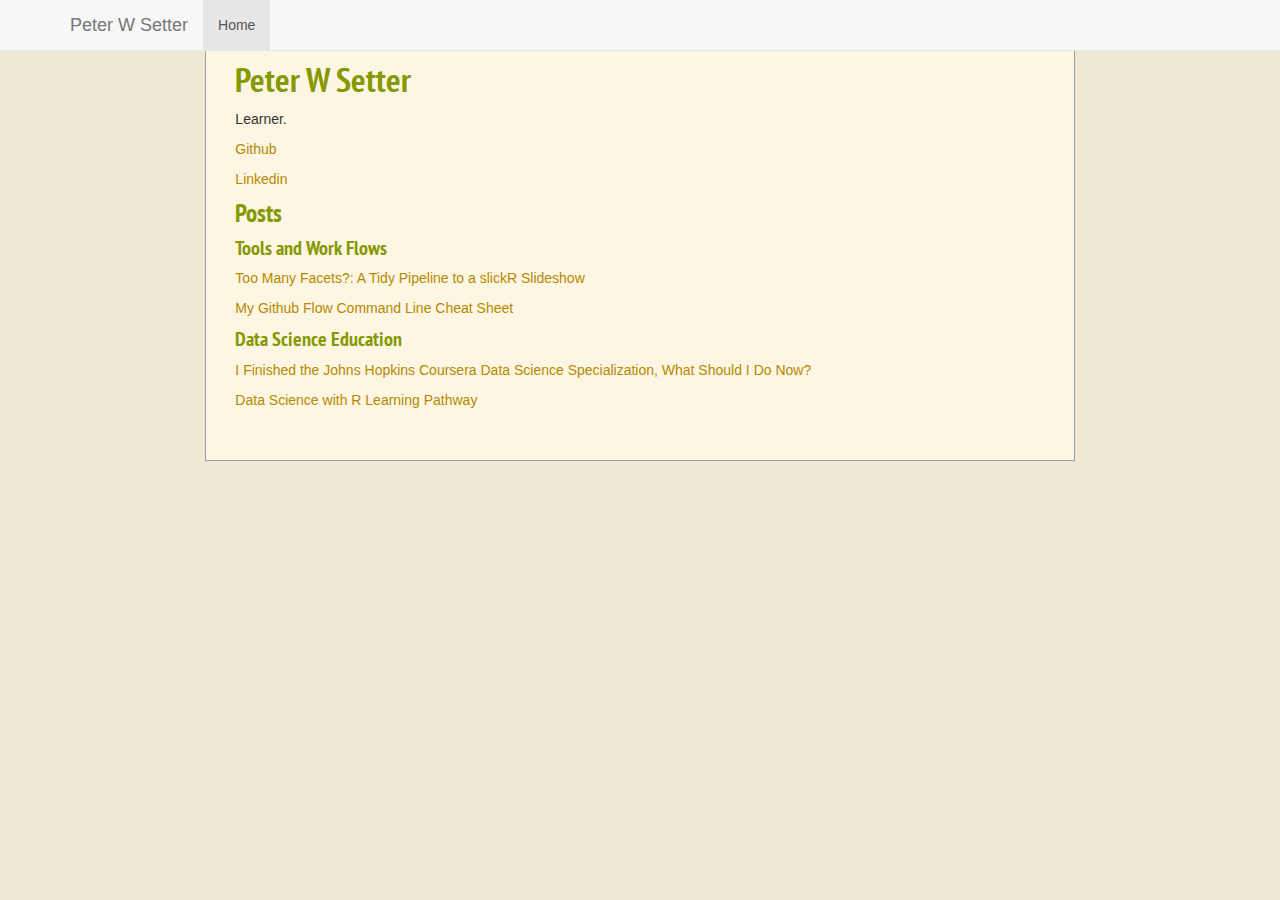
==== index.html @ f07fc243 "render site" ====
<!DOCTYPE html>

<html xmlns="http://www.w3.org/1999/xhtml">

<head>

<meta charset="utf-8" />
<meta http-equiv="Content-Type" content="text/html; charset=utf-8" />
<meta name="generator" content="pandoc" />




<title></title>

<script src="site_libs/jquery-1.11.3/jquery.min.js"></script>
<meta name="viewport" content="width=device-width, initial-scale=1" />
<link href="site_libs/bootstrap-3.3.5/css/bootstrap.min.css" rel="stylesheet" />
<script src="site_libs/bootstrap-3.3.5/js/bootstrap.min.js"></script>
<script src="site_libs/bootstrap-3.3.5/shim/html5shiv.min.js"></script>
<script src="site_libs/bootstrap-3.3.5/shim/respond.min.js"></script>
<script src="site_libs/navigation-1.1/tabsets.js"></script>
<link href="site_libs/highlightjs-9.12.0/default.css" rel="stylesheet" />
<script src="site_libs/highlightjs-9.12.0/highlight.js"></script>

<style type="text/css">code{white-space: pre;}</style>
<style type="text/css">
  pre:not([class]) {
    background-color: white;
  }
</style>
<script type="text/javascript">
if (window.hljs) {
  hljs.configure({languages: []});
  hljs.initHighlightingOnLoad();
  if (document.readyState && document.readyState === "complete") {
    window.setTimeout(function() { hljs.initHighlighting(); }, 0);
  }
}
</script>



<style type="text/css">
h1 {
  font-size: 34px;
}
h1.title {
  font-size: 38px;
}
h2 {
  font-size: 30px;
}
h3 {
  font-size: 24px;
}
h4 {
  font-size: 18px;
}
h5 {
  font-size: 16px;
}
h6 {
  font-size: 12px;
}
.table th:not([align]) {
  text-align: left;
}
</style>

<link rel="stylesheet" href="solarized-light.css" type="text/css" />

</head>

<body>

<style type = "text/css">
.main-container {
  max-width: 940px;
  margin-left: auto;
  margin-right: auto;
}
code {
  color: inherit;
  background-color: rgba(0, 0, 0, 0.04);
}
img {
  max-width:100%;
  height: auto;
}
.tabbed-pane {
  padding-top: 12px;
}
.html-widget {
  margin-bottom: 20px;
}
button.code-folding-btn:focus {
  outline: none;
}
</style>


<style type="text/css">
/* padding for bootstrap navbar */
body {
  padding-top: 51px;
  padding-bottom: 40px;
}
/* offset scroll position for anchor links (for fixed navbar)  */
.section h1 {
  padding-top: 56px;
  margin-top: -56px;
}

.section h2 {
  padding-top: 56px;
  margin-top: -56px;
}
.section h3 {
  padding-top: 56px;
  margin-top: -56px;
}
.section h4 {
  padding-top: 56px;
  margin-top: -56px;
}
.section h5 {
  padding-top: 56px;
  margin-top: -56px;
}
.section h6 {
  padding-top: 56px;
  margin-top: -56px;
}
</style>

<script>
// manage active state of menu based on current page
$(document).ready(function () {
  // active menu anchor
  href = window.location.pathname
  href = href.substr(href.lastIndexOf('/') + 1)
  if (href === "")
    href = "index.html";
  var menuAnchor = $('a[href="' + href + '"]');

  // mark it active
  menuAnchor.parent().addClass('active');

  // if it's got a parent navbar menu mark it active as well
  menuAnchor.closest('li.dropdown').addClass('active');
});
</script>


<div class="container-fluid main-container">

<!-- tabsets -->
<script>
$(document).ready(function () {
  window.buildTabsets("TOC");
});
</script>

<!-- code folding -->






<div class="navbar navbar-default  navbar-fixed-top" role="navigation">
  <div class="container">
    <div class="navbar-header">
      <button type="button" class="navbar-toggle collapsed" data-toggle="collapse" data-target="#navbar">
        <span class="icon-bar"></span>
        <span class="icon-bar"></span>
        <span class="icon-bar"></span>
      </button>
      <a class="navbar-brand" href="index.html">Peter W Setter</a>
    </div>
    <div id="navbar" class="navbar-collapse collapse">
      <ul class="nav navbar-nav">
        <li>
  <a href="index.html">Home</a>
</li>
      </ul>
      <ul class="nav navbar-nav navbar-right">
        
      </ul>
    </div><!--/.nav-collapse -->
  </div><!--/.container -->
</div><!--/.navbar -->

<div class="fluid-row" id="header">




</div>


<div id="peter-w-setter" class="section level2">
<h2>Peter W Setter</h2>
<p>Learner.</p>
<p><a href="http://www.github.com/peterwsetter">Github</a></p>
<p><a href="https://www.linkedin.com/in/peterwsetter">Linkedin</a></p>
<div id="posts" class="section level3">
<h3>Posts</h3>
<div id="tools-and-work-flows" class="section level4">
<h4>Tools and Work Flows</h4>
<p><a href="facetslideshow.html">Too Many Facets?: A Tidy Pipeline to a slickR Slideshow</a></p>
<p><a href="githubflowcheatsheet.html">My Github Flow Command Line Cheat Sheet</a></p>
</div>
<div id="data-science-education" class="section level4">
<h4>Data Science Education</h4>
<p><a href="004-after-dss.html">I Finished the Johns Hopkins Coursera Data Science Specialization, What Should I Do Now?</a></p>
<p><a href="005-learning-pathway.html">Data Science with R Learning Pathway</a></p>
</div>
</div>
</div>




</div>

<script>

// add bootstrap table styles to pandoc tables
function bootstrapStylePandocTables() {
  $('tr.header').parent('thead').parent('table').addClass('table table-condensed');
}
$(document).ready(function () {
  bootstrapStylePandocTables();
});


</script>

<!-- dynamically load mathjax for compatibility with self-contained -->
<script>
  (function () {
    var script = document.createElement("script");
    script.type = "text/javascript";
    script.src  = "https://mathjax.rstudio.com/latest/MathJax.js?config=TeX-AMS-MML_HTMLorMML";
    document.getElementsByTagName("head")[0].appendChild(script);
  })();
</script>

</body>
</html>
---- site_libs/highlightjs-9.12.0/default.css ----
.hljs-literal {
  color: #990073;
}

.hljs-number {
  color: #099;
}

.hljs-comment {
  color: #998;
  font-style: italic;
}

.hljs-keyword {
  color: #900;
  font-weight: bold;
}

.hljs-string {
  color: #d14;
}
---- solarized-light.css ----
@import url(http://fonts.googleapis.com/css?family=Inconsolata);
@import url(http://fonts.googleapis.com/css?family=PT+Sans);
@import url(http://fonts.googleapis.com/css?family=PT+Sans+Narrow:400,700);
article,
aside,
details,
figcaption,
figure,
footer,
header,
hgroup,
nav,
section,
summary {
  display: block;
}
audio,
canvas,
video {
  display: inline-block;
}
audio:not([controls]) {
  display: none;
  height: 0;
}
[hidden] {
  display: none;
}
html {
  font-family: sans-serif;
  -webkit-text-size-adjust: 100%;
  -ms-text-size-adjust: 100%;
}
body {
  margin: 0;
}
a:focus {
  outline: thin dotted;
}
a:active,
a:hover {
  outline: 0;
}
h1 {
  font-size: 2em;
}
abbr[title] {
  border-bottom: 1px dotted;
}
b,
strong {
  font-weight: bold;
}
dfn {
  font-style: italic;
}
mark {
  background: #ff0;
  color: #000;
}
code,
kbd,
pre,
samp {
  font-family: monospace, serif;
  font-size: 1em;
}
pre {
  white-space: pre-wrap;
  word-wrap: break-word;
}
q {
  quotes: "\201C" "\201D" "\2018" "\2019";
}
small {
  font-size: 80%;
}
sub,
sup {
  font-size: 75%;
  line-height: 0;
  position: relative;
  vertical-align: baseline;
}
sup {
  top: -0.5em;
}
sub {
  bottom: -0.25em;
}
img {
  border: 0;
}
svg:not(:root) {
  overflow: hidden;
}
figure {
  margin: 0;
}
fieldset {
  border: 1px solid #c0c0c0;
  margin: 0 2px;
  padding: 0.35em 0.625em 0.75em;
}
legend {
  border: 0;
  padding: 0;
}
button,
input,
select,
textarea {
  font-family: inherit;
  font-size: 100%;
  margin: 0;
}
button,
input {
  line-height: normal;
}
button,
html input[type="button"],
input[type="reset"],
input[type="submit"] {
  -webkit-appearance: button;
  cursor: pointer;
}
button[disabled],
input[disabled] {
  cursor: default;
}
input[type="checkbox"],
input[type="radio"] {
  box-sizing: border-box;
  padding: 0;
}
input[type="search"] {
  -webkit-appearance: textfield;
  -moz-box-sizing: content-box;
  -webkit-box-sizing: content-box;
  box-sizing: content-box;
}
input[type="search"]::-webkit-search-cancel-button,
input[type="search"]::-webkit-search-decoration {
  -webkit-appearance: none;
}
button::-moz-focus-inner,
input::-moz-focus-inner {
  border: 0;
  padding: 0;
}
textarea {
  overflow: auto;
  vertical-align: top;
}
table {
  border-collapse: collapse;
  border-spacing: 0;
}
html {
  font-family: 'PT Sans', sans-serif;
}
pre,
code {
  font-family: 'Inconsolata', sans-serif;
}
h1,
h2,
h3,
h4,
h5,
h6 {
  font-family: 'PT Sans Narrow', sans-serif;
  font-weight: 700;
}
html {
  background-color: #eee8d5;
  color: #657b83;
  margin: 1em;
}
body {
  background-color: #fdf6e3;
  margin: 0 auto;
  max-width: 23cm;
  border: 1pt solid #93a1a1;
  padding: 1em;
}
code {
  background-color: #eee8d5;
  padding: 2px;
}
a {
  color: #b58900;
}
a:visited {
  color: #cb4b16;
}
a:hover {
  color: #cb4b16;
}
h1 {
  color: #d33682;
}
h2,
h3,
h4,
h5,
h6 {
  color: #859900;
}
pre {
  background-color: #fdf6e3;
  color: #657b83;
  border: 1pt solid #93a1a1;
  padding: 1em;
  box-shadow: 5pt 5pt 8pt #eee8d5;
}
pre code {
  background-color: #fdf6e3;
}
h1 {
  font-size: 2.8em;
}
h2 {
  font-size: 2.4em;
}
h3 {
  font-size: 1.8em;
}
h4 {
  font-size: 1.4em;
}
h5 {
  font-size: 1.3em;
}
h6 {
  font-size: 1.15em;
}
.tag {
  background-color: #eee8d5;
  color: #d33682;
  padding: 0 0.2em;
}
.todo,
.next,
.done {
  color: #fdf6e3;
  background-color: #dc322f;
  padding: 0 0.2em;
}
.tag {
  -webkit-border-radius: 0.35em;
  -moz-border-radius: 0.35em;
  border-radius: 0.35em;
}
.TODO {
  -webkit-border-radius: 0.2em;
  -moz-border-radius: 0.2em;
  border-radius: 0.2em;
  background-color: #2aa198;
}
.NEXT {
  -webkit-border-radius: 0.2em;
  -moz-border-radius: 0.2em;
  border-radius: 0.2em;
  background-color: #268bd2;
}
.ACTIVE {
  -webkit-border-radius: 0.2em;
  -moz-border-radius: 0.2em;
  border-radius: 0.2em;
  background-color: #268bd2;
}
.DONE {
  -webkit-border-radius: 0.2em;
  -moz-border-radius: 0.2em;
  border-radius: 0.2em;
  background-color: #859900;
}
.WAITING {
  -webkit-border-radius: 0.2em;
  -moz-border-radius: 0.2em;
  border-radius: 0.2em;
  background-color: #cb4b16;
}
.HOLD {
  -webkit-border-radius: 0.2em;
  -moz-border-radius: 0.2em;
  border-radius: 0.2em;
  background-color: #d33682;
}
.NOTE {
  -webkit-border-radius: 0.2em;
  -moz-border-radius: 0.2em;
  border-radius: 0.2em;
  background-color: #d33682;
}
.CANCELLED {
  -webkit-border-radius: 0.2em;
  -moz-border-radius: 0.2em;
  border-radius: 0.2em;
  background-color: #859900;
}
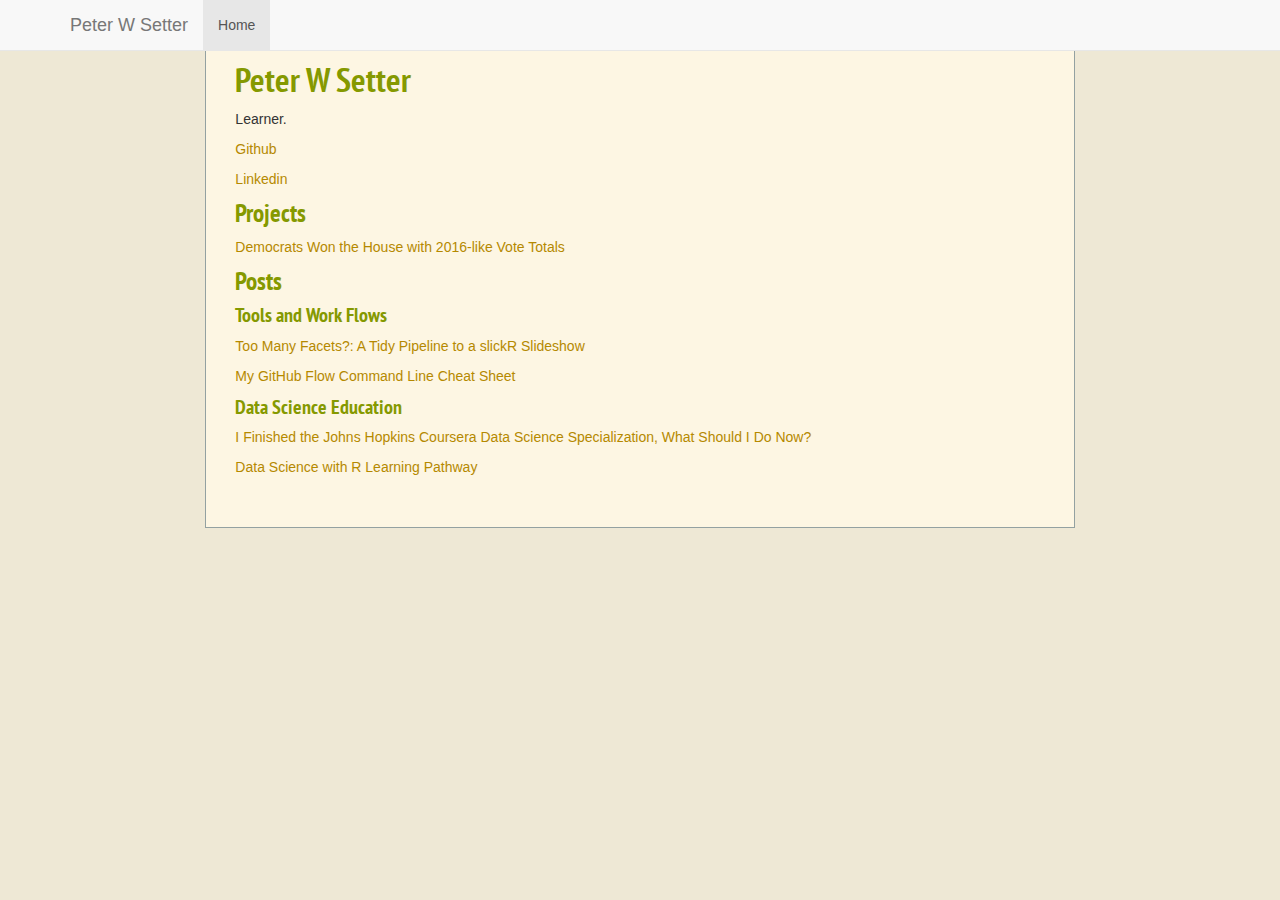
==== commit 38260adb: "updated index with votechange link" ====
--- a/index.html
+++ b/index.html
@@ -205,12 +205,16 @@
 <p>Learner.</p>
 <p><a href="http://www.github.com/peterwsetter">Github</a></p>
 <p><a href="https://www.linkedin.com/in/peterwsetter">Linkedin</a></p>
+<div id="projects" class="section level3">
+<h3>Projects</h3>
+<p><a href="https://peterwsetter.github.io/votechange/democrats-won-house-2018-by-matching-2016.html">Democrats Won the House with 2016-like Vote Totals</a></p>
+</div>
 <div id="posts" class="section level3">
 <h3>Posts</h3>
 <div id="tools-and-work-flows" class="section level4">
 <h4>Tools and Work Flows</h4>
 <p><a href="facetslideshow.html">Too Many Facets?: A Tidy Pipeline to a slickR Slideshow</a></p>
-<p><a href="githubflowcheatsheet.html">My Github Flow Command Line Cheat Sheet</a></p>
+<p><a href="githubflowcheatsheet.html">My GitHub Flow Command Line Cheat Sheet</a></p>
 </div>
 <div id="data-science-education" class="section level4">
 <h4>Data Science Education</h4>
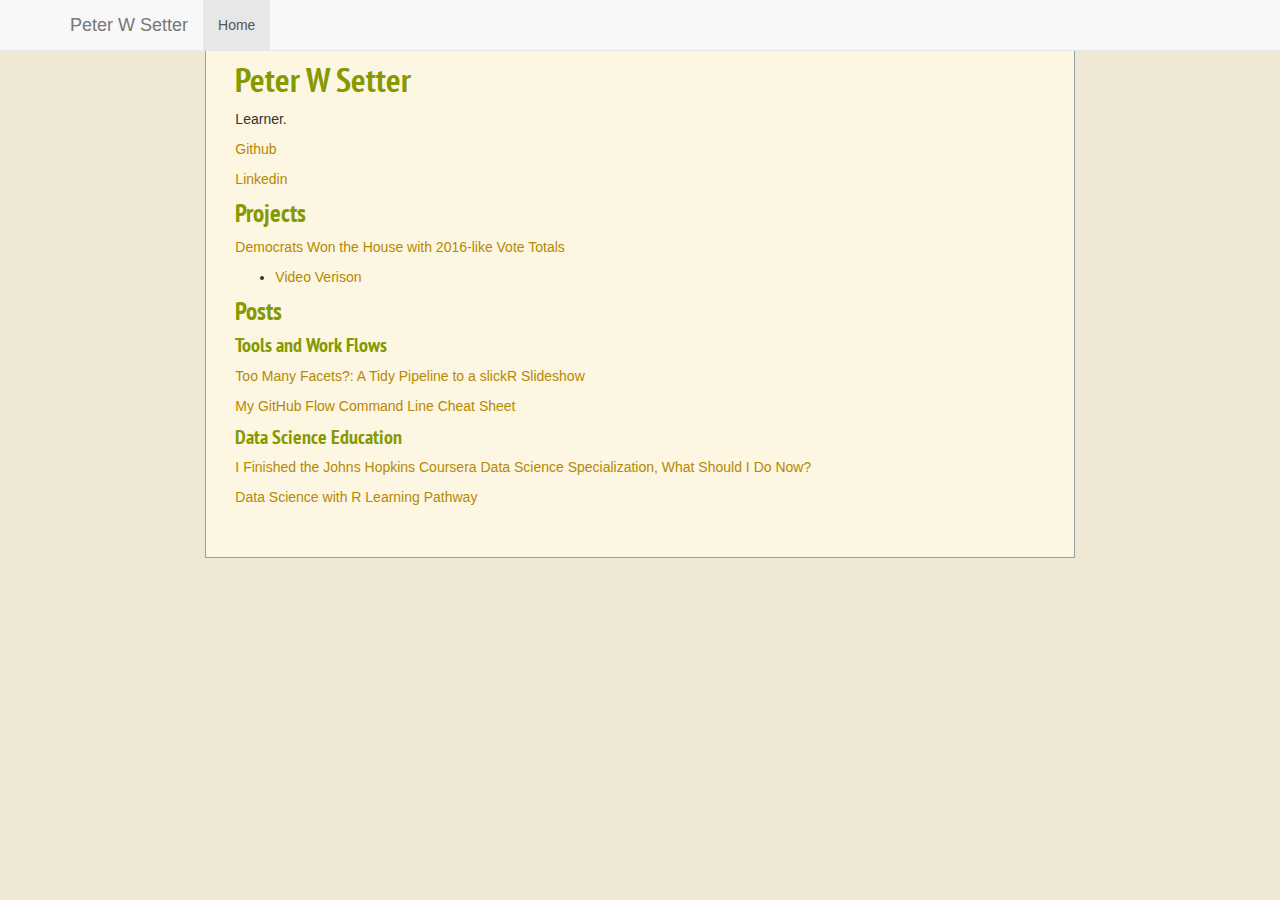
==== commit a28854c0: "added link to video of house analysis" ====
--- a/index.html
+++ b/index.html
@@ -208,6 +208,9 @@
 <div id="projects" class="section level3">
 <h3>Projects</h3>
 <p><a href="https://peterwsetter.github.io/votechange/democrats-won-house-2018-by-matching-2016.html">Democrats Won the House with 2016-like Vote Totals</a></p>
+<ul>
+<li><a href="https://youtu.be/qz7QGIoU9Lw">Video Verison</a></li>
+</ul>
 </div>
 <div id="posts" class="section level3">
 <h3>Posts</h3>
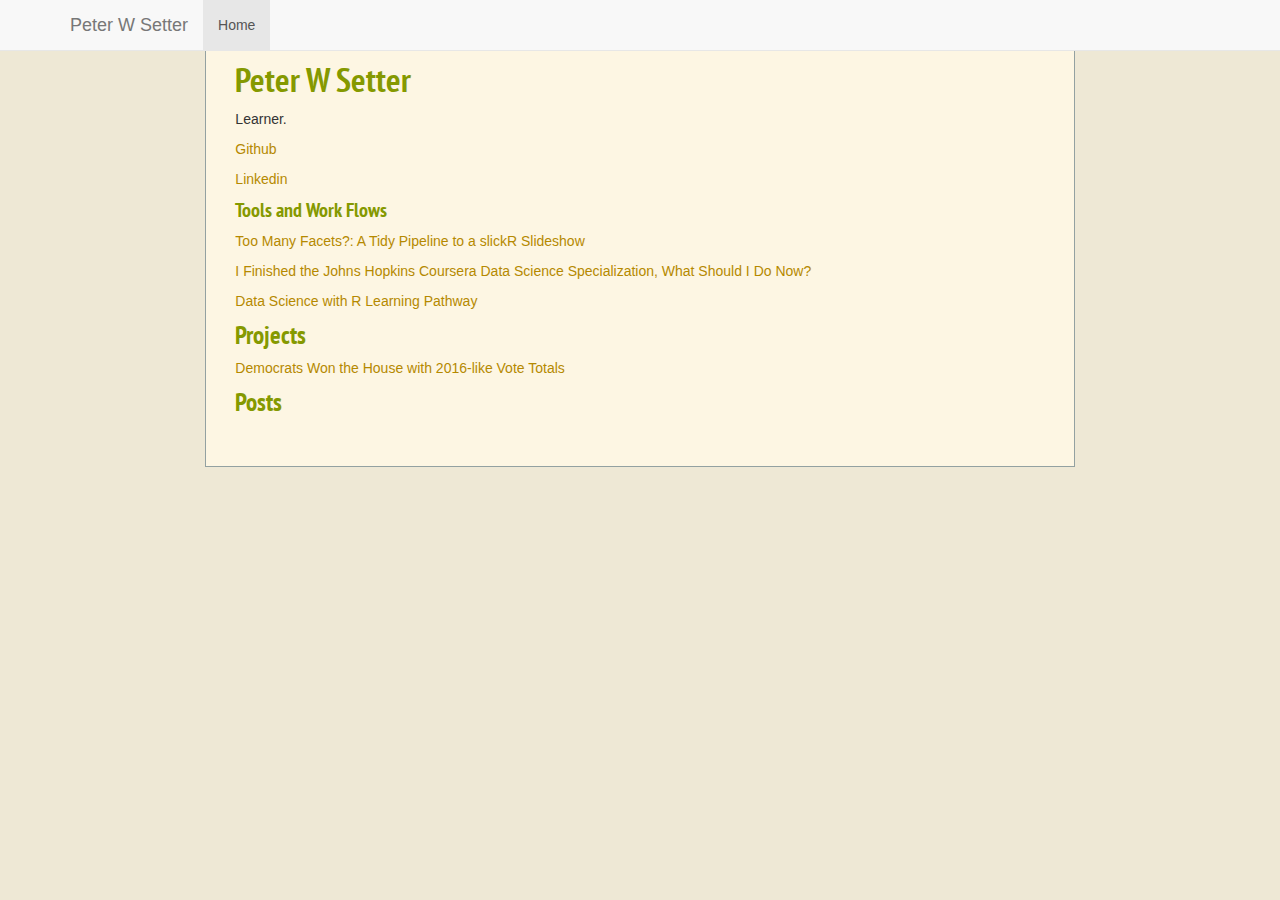
==== commit 6adbd4e6: "replace index" ====
--- a/index.html
+++ b/index.html
@@ -1,12 +1,12 @@
 <!DOCTYPE html>
 
-<html xmlns="http://www.w3.org/1999/xhtml">
+<html>
 
 <head>
 
 <meta charset="utf-8" />
-<meta http-equiv="Content-Type" content="text/html; charset=utf-8" />
 <meta name="generator" content="pandoc" />
+<meta http-equiv="X-UA-Compatible" content="IE=EDGE" />
 
 
 
@@ -70,9 +70,7 @@
 
 <link rel="stylesheet" href="solarized-light.css" type="text/css" />
 
-</head>
-
-<body>
+
 
 <style type = "text/css">
 .main-container {
@@ -86,7 +84,6 @@
 }
 img {
   max-width:100%;
-  height: auto;
 }
 .tabbed-pane {
   padding-top: 12px;
@@ -96,6 +93,9 @@
 }
 button.code-folding-btn:focus {
   outline: none;
+}
+summary {
+  display: list-item;
 }
 </style>
 
@@ -111,7 +111,6 @@
   padding-top: 56px;
   margin-top: -56px;
 }
-
 .section h2 {
   padding-top: 56px;
   margin-top: -56px;
@@ -131,6 +130,43 @@
 .section h6 {
   padding-top: 56px;
   margin-top: -56px;
+}
+.dropdown-submenu {
+  position: relative;
+}
+.dropdown-submenu>.dropdown-menu {
+  top: 0;
+  left: 100%;
+  margin-top: -6px;
+  margin-left: -1px;
+  border-radius: 0 6px 6px 6px;
+}
+.dropdown-submenu:hover>.dropdown-menu {
+  display: block;
+}
+.dropdown-submenu>a:after {
+  display: block;
+  content: " ";
+  float: right;
+  width: 0;
+  height: 0;
+  border-color: transparent;
+  border-style: solid;
+  border-width: 5px 0 5px 5px;
+  border-left-color: #cccccc;
+  margin-top: 5px;
+  margin-right: -10px;
+}
+.dropdown-submenu:hover>a:after {
+  border-left-color: #ffffff;
+}
+.dropdown-submenu.pull-left {
+  float: none;
+}
+.dropdown-submenu.pull-left>.dropdown-menu {
+  left: -100%;
+  margin-left: 10px;
+  border-radius: 6px 0 6px 6px;
 }
 </style>
 
@@ -152,19 +188,74 @@
 });
 </script>
 
+<!-- tabsets -->
+
+<style type="text/css">
+.tabset-dropdown > .nav-tabs {
+  display: inline-table;
+  max-height: 500px;
+  min-height: 44px;
+  overflow-y: auto;
+  background: white;
+  border: 1px solid #ddd;
+  border-radius: 4px;
+}
+
+.tabset-dropdown > .nav-tabs > li.active:before {
+  content: "";
+  font-family: 'Glyphicons Halflings';
+  display: inline-block;
+  padding: 10px;
+  border-right: 1px solid #ddd;
+}
+
+.tabset-dropdown > .nav-tabs.nav-tabs-open > li.active:before {
+  content: "&#xe258;";
+  border: none;
+}
+
+.tabset-dropdown > .nav-tabs.nav-tabs-open:before {
+  content: "";
+  font-family: 'Glyphicons Halflings';
+  display: inline-block;
+  padding: 10px;
+  border-right: 1px solid #ddd;
+}
+
+.tabset-dropdown > .nav-tabs > li.active {
+  display: block;
+}
+
+.tabset-dropdown > .nav-tabs > li > a,
+.tabset-dropdown > .nav-tabs > li > a:focus,
+.tabset-dropdown > .nav-tabs > li > a:hover {
+  border: none;
+  display: inline-block;
+  border-radius: 4px;
+  background-color: transparent;
+}
+
+.tabset-dropdown > .nav-tabs.nav-tabs-open > li {
+  display: block;
+  float: none;
+}
+
+.tabset-dropdown > .nav-tabs > li {
+  display: none;
+}
+</style>
+
+<!-- code folding -->
+
+
+
+
+</head>
+
+<body>
+
 
 <div class="container-fluid main-container">
-
-<!-- tabsets -->
-<script>
-$(document).ready(function () {
-  window.buildTabsets("TOC");
-});
-</script>
-
-<!-- code folding -->
-
-
 
 
 
@@ -205,25 +296,18 @@
 <p>Learner.</p>
 <p><a href="http://www.github.com/peterwsetter">Github</a></p>
 <p><a href="https://www.linkedin.com/in/peterwsetter">Linkedin</a></p>
+<div id="tools-and-work-flows" class="section level4">
+<h4>Tools and Work Flows</h4>
+<p><a href="facetslideshow.html">Too Many Facets?: A Tidy Pipeline to a slickR Slideshow</a></p>
+<p><a href="004-after-dss.html">I Finished the Johns Hopkins Coursera Data Science Specialization, What Should I Do Now?</a></p>
+<p><a href="005-learning-pathway.html">Data Science with R Learning Pathway</a></p>
+</div>
 <div id="projects" class="section level3">
 <h3>Projects</h3>
 <p><a href="https://peterwsetter.github.io/votechange/democrats-won-house-2018-by-matching-2016.html">Democrats Won the House with 2016-like Vote Totals</a></p>
-<ul>
-<li><a href="https://youtu.be/qz7QGIoU9Lw">Video Verison</a></li>
-</ul>
 </div>
 <div id="posts" class="section level3">
 <h3>Posts</h3>
-<div id="tools-and-work-flows" class="section level4">
-<h4>Tools and Work Flows</h4>
-<p><a href="facetslideshow.html">Too Many Facets?: A Tidy Pipeline to a slickR Slideshow</a></p>
-<p><a href="githubflowcheatsheet.html">My GitHub Flow Command Line Cheat Sheet</a></p>
-</div>
-<div id="data-science-education" class="section level4">
-<h4>Data Science Education</h4>
-<p><a href="004-after-dss.html">I Finished the Johns Hopkins Coursera Data Science Specialization, What Should I Do Now?</a></p>
-<p><a href="005-learning-pathway.html">Data Science with R Learning Pathway</a></p>
-</div>
 </div>
 </div>
 
@@ -244,6 +328,23 @@
 
 
 </script>
+
+<!-- tabsets -->
+
+<script>
+$(document).ready(function () {
+  window.buildTabsets("TOC");
+});
+
+$(document).ready(function () {
+  $('.tabset-dropdown > .nav-tabs > li').click(function () {
+    $(this).parent().toggleClass('nav-tabs-open')
+  });
+});
+</script>
+
+<!-- code folding -->
+
 
 <!-- dynamically load mathjax for compatibility with self-contained -->
 <script>
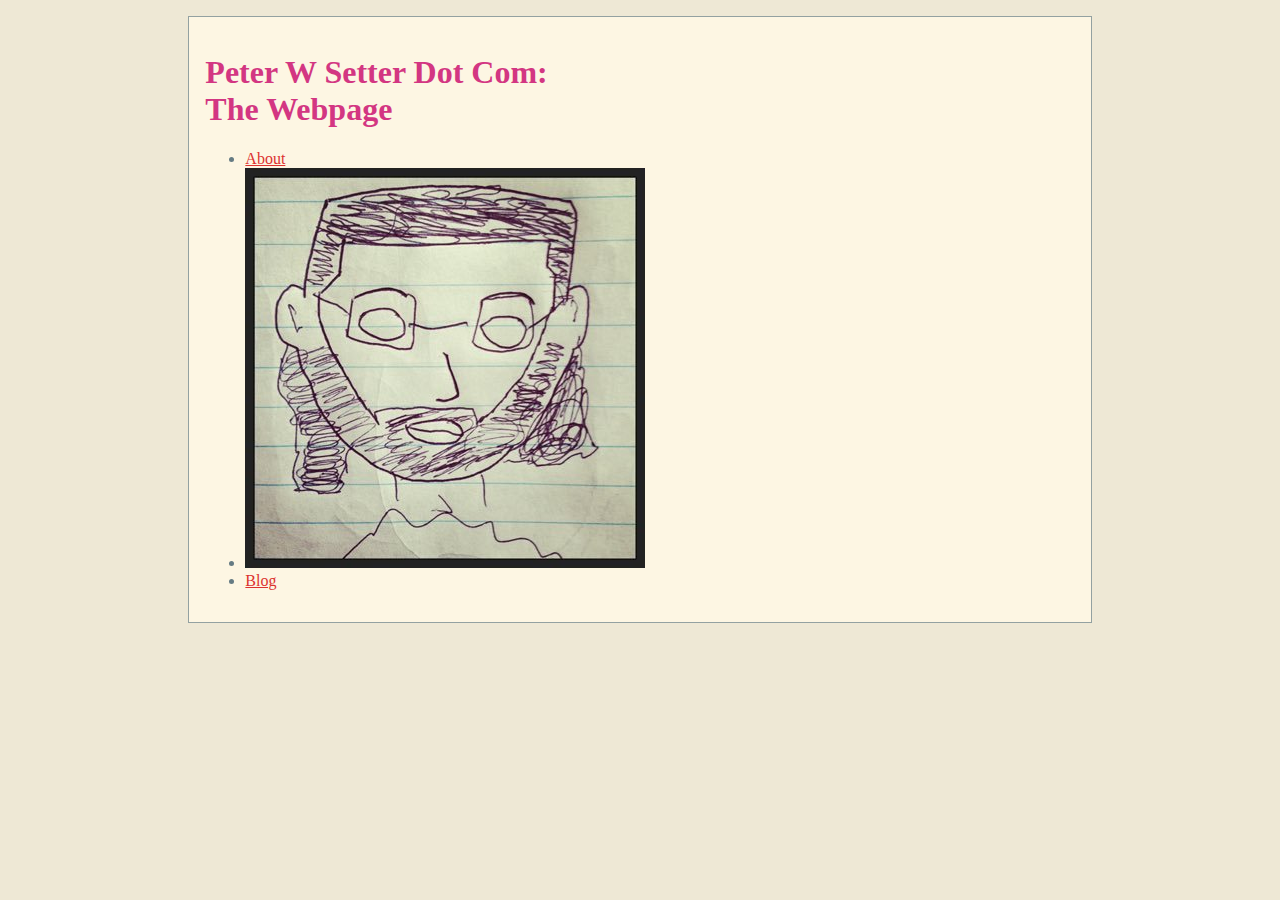
==== commit fedca063: "merge in peterwsetterdotcom" ====
--- a/index.html
+++ b/index.html
@@ -1,360 +1,21 @@
 <!DOCTYPE html>
-
 <html>
-
-<head>
-
-<meta charset="utf-8" />
-<meta name="generator" content="pandoc" />
-<meta http-equiv="X-UA-Compatible" content="IE=EDGE" />
-
-
-
-
-<title></title>
-
-<script src="site_libs/jquery-1.11.3/jquery.min.js"></script>
-<meta name="viewport" content="width=device-width, initial-scale=1" />
-<link href="site_libs/bootstrap-3.3.5/css/bootstrap.min.css" rel="stylesheet" />
-<script src="site_libs/bootstrap-3.3.5/js/bootstrap.min.js"></script>
-<script src="site_libs/bootstrap-3.3.5/shim/html5shiv.min.js"></script>
-<script src="site_libs/bootstrap-3.3.5/shim/respond.min.js"></script>
-<script src="site_libs/navigation-1.1/tabsets.js"></script>
-<link href="site_libs/highlightjs-9.12.0/default.css" rel="stylesheet" />
-<script src="site_libs/highlightjs-9.12.0/highlight.js"></script>
-
-<style type="text/css">code{white-space: pre;}</style>
-<style type="text/css">
-  pre:not([class]) {
-    background-color: white;
-  }
-</style>
-<script type="text/javascript">
-if (window.hljs) {
-  hljs.configure({languages: []});
-  hljs.initHighlightingOnLoad();
-  if (document.readyState && document.readyState === "complete") {
-    window.setTimeout(function() { hljs.initHighlighting(); }, 0);
-  }
-}
-</script>
-
-
-
-<style type="text/css">
-h1 {
-  font-size: 34px;
-}
-h1.title {
-  font-size: 38px;
-}
-h2 {
-  font-size: 30px;
-}
-h3 {
-  font-size: 24px;
-}
-h4 {
-  font-size: 18px;
-}
-h5 {
-  font-size: 16px;
-}
-h6 {
-  font-size: 12px;
-}
-.table th:not([align]) {
-  text-align: left;
-}
-</style>
-
-<link rel="stylesheet" href="solarized-light.css" type="text/css" />
-
-
-
-<style type = "text/css">
-.main-container {
-  max-width: 940px;
-  margin-left: auto;
-  margin-right: auto;
-}
-code {
-  color: inherit;
-  background-color: rgba(0, 0, 0, 0.04);
-}
-img {
-  max-width:100%;
-}
-.tabbed-pane {
-  padding-top: 12px;
-}
-.html-widget {
-  margin-bottom: 20px;
-}
-button.code-folding-btn:focus {
-  outline: none;
-}
-summary {
-  display: list-item;
-}
-</style>
-
-
-<style type="text/css">
-/* padding for bootstrap navbar */
-body {
-  padding-top: 51px;
-  padding-bottom: 40px;
-}
-/* offset scroll position for anchor links (for fixed navbar)  */
-.section h1 {
-  padding-top: 56px;
-  margin-top: -56px;
-}
-.section h2 {
-  padding-top: 56px;
-  margin-top: -56px;
-}
-.section h3 {
-  padding-top: 56px;
-  margin-top: -56px;
-}
-.section h4 {
-  padding-top: 56px;
-  margin-top: -56px;
-}
-.section h5 {
-  padding-top: 56px;
-  margin-top: -56px;
-}
-.section h6 {
-  padding-top: 56px;
-  margin-top: -56px;
-}
-.dropdown-submenu {
-  position: relative;
-}
-.dropdown-submenu>.dropdown-menu {
-  top: 0;
-  left: 100%;
-  margin-top: -6px;
-  margin-left: -1px;
-  border-radius: 0 6px 6px 6px;
-}
-.dropdown-submenu:hover>.dropdown-menu {
-  display: block;
-}
-.dropdown-submenu>a:after {
-  display: block;
-  content: " ";
-  float: right;
-  width: 0;
-  height: 0;
-  border-color: transparent;
-  border-style: solid;
-  border-width: 5px 0 5px 5px;
-  border-left-color: #cccccc;
-  margin-top: 5px;
-  margin-right: -10px;
-}
-.dropdown-submenu:hover>a:after {
-  border-left-color: #ffffff;
-}
-.dropdown-submenu.pull-left {
-  float: none;
-}
-.dropdown-submenu.pull-left>.dropdown-menu {
-  left: -100%;
-  margin-left: 10px;
-  border-radius: 6px 0 6px 6px;
-}
-</style>
-
-<script>
-// manage active state of menu based on current page
-$(document).ready(function () {
-  // active menu anchor
-  href = window.location.pathname
-  href = href.substr(href.lastIndexOf('/') + 1)
-  if (href === "")
-    href = "index.html";
-  var menuAnchor = $('a[href="' + href + '"]');
-
-  // mark it active
-  menuAnchor.parent().addClass('active');
-
-  // if it's got a parent navbar menu mark it active as well
-  menuAnchor.closest('li.dropdown').addClass('active');
-});
-</script>
-
-<!-- tabsets -->
-
-<style type="text/css">
-.tabset-dropdown > .nav-tabs {
-  display: inline-table;
-  max-height: 500px;
-  min-height: 44px;
-  overflow-y: auto;
-  background: white;
-  border: 1px solid #ddd;
-  border-radius: 4px;
-}
-
-.tabset-dropdown > .nav-tabs > li.active:before {
-  content: "";
-  font-family: 'Glyphicons Halflings';
-  display: inline-block;
-  padding: 10px;
-  border-right: 1px solid #ddd;
-}
-
-.tabset-dropdown > .nav-tabs.nav-tabs-open > li.active:before {
-  content: "&#xe258;";
-  border: none;
-}
-
-.tabset-dropdown > .nav-tabs.nav-tabs-open:before {
-  content: "";
-  font-family: 'Glyphicons Halflings';
-  display: inline-block;
-  padding: 10px;
-  border-right: 1px solid #ddd;
-}
-
-.tabset-dropdown > .nav-tabs > li.active {
-  display: block;
-}
-
-.tabset-dropdown > .nav-tabs > li > a,
-.tabset-dropdown > .nav-tabs > li > a:focus,
-.tabset-dropdown > .nav-tabs > li > a:hover {
-  border: none;
-  display: inline-block;
-  border-radius: 4px;
-  background-color: transparent;
-}
-
-.tabset-dropdown > .nav-tabs.nav-tabs-open > li {
-  display: block;
-  float: none;
-}
-
-.tabset-dropdown > .nav-tabs > li {
-  display: none;
-}
-</style>
-
-<!-- code folding -->
-
-
-
-
-</head>
-
-<body>
-
-
-<div class="container-fluid main-container">
-
-
-
-
-<div class="navbar navbar-default  navbar-fixed-top" role="navigation">
-  <div class="container">
-    <div class="navbar-header">
-      <button type="button" class="navbar-toggle collapsed" data-toggle="collapse" data-target="#navbar">
-        <span class="icon-bar"></span>
-        <span class="icon-bar"></span>
-        <span class="icon-bar"></span>
-      </button>
-      <a class="navbar-brand" href="index.html">Peter W Setter</a>
-    </div>
-    <div id="navbar" class="navbar-collapse collapse">
-      <ul class="nav navbar-nav">
-        <li>
-  <a href="index.html">Home</a>
-</li>
+  <head>
+    <meta charset="utf-8">
+    <title>Peter W Setter Dot Com</title>
+    <link rel="stylesheet" href="styles/styles.css">
+    <meta property="og:image" content="img/peterwsetter_profile.jpg">
+    <meta property="og:description" content = "Homepage of Peter W Setter".>
+    <meta property="og:title" content="Peter W Setter Dot Com">
+    <!--<link rel="shortcut icon" href="favicon.ico" type="image/x-con">-->
+    
+  </head>
+  <body class="landing">
+      <h1>Peter W Setter Dot Com:<br>The Webpage</h1>
+      <ul>
+        <li><a href="about.html">About</a></li>
+        <li><img src="img/peterwsetter_profile.jpg" alt="Peter W Setter Logo"></li>
+        <li><a href="blog">Blog</a></li>
       </ul>
-      <ul class="nav navbar-nav navbar-right">
-        
-      </ul>
-    </div><!--/.nav-collapse -->
-  </div><!--/.container -->
-</div><!--/.navbar -->
-
-<div class="fluid-row" id="header">
-
-
-
-
-</div>
-
-
-<div id="peter-w-setter" class="section level2">
-<h2>Peter W Setter</h2>
-<p>Learner.</p>
-<p><a href="http://www.github.com/peterwsetter">Github</a></p>
-<p><a href="https://www.linkedin.com/in/peterwsetter">Linkedin</a></p>
-<div id="tools-and-work-flows" class="section level4">
-<h4>Tools and Work Flows</h4>
-<p><a href="facetslideshow.html">Too Many Facets?: A Tidy Pipeline to a slickR Slideshow</a></p>
-<p><a href="004-after-dss.html">I Finished the Johns Hopkins Coursera Data Science Specialization, What Should I Do Now?</a></p>
-<p><a href="005-learning-pathway.html">Data Science with R Learning Pathway</a></p>
-</div>
-<div id="projects" class="section level3">
-<h3>Projects</h3>
-<p><a href="https://peterwsetter.github.io/votechange/democrats-won-house-2018-by-matching-2016.html">Democrats Won the House with 2016-like Vote Totals</a></p>
-</div>
-<div id="posts" class="section level3">
-<h3>Posts</h3>
-</div>
-</div>
-
-
-
-
-</div>
-
-<script>
-
-// add bootstrap table styles to pandoc tables
-function bootstrapStylePandocTables() {
-  $('tr.header').parent('thead').parent('table').addClass('table table-condensed');
-}
-$(document).ready(function () {
-  bootstrapStylePandocTables();
-});
-
-
-</script>
-
-<!-- tabsets -->
-
-<script>
-$(document).ready(function () {
-  window.buildTabsets("TOC");
-});
-
-$(document).ready(function () {
-  $('.tabset-dropdown > .nav-tabs > li').click(function () {
-    $(this).parent().toggleClass('nav-tabs-open')
-  });
-});
-</script>
-
-<!-- code folding -->
-
-
-<!-- dynamically load mathjax for compatibility with self-contained -->
-<script>
-  (function () {
-    var script = document.createElement("script");
-    script.type = "text/javascript";
-    script.src  = "https://mathjax.rstudio.com/latest/MathJax.js?config=TeX-AMS-MML_HTMLorMML";
-    document.getElementsByTagName("head")[0].appendChild(script);
-  })();
-</script>
-
-</body>
-</html>
+  </body> 
+</html>--- a/styles/styles.css
+++ b/styles/styles.css
@@ -0,0 +1,66 @@
+:root {
+  --base3-bg: #fdf6e3;
+  --base00-primary: #657b83;
+  --base1-secondary: #93a1a1;
+  --base2-bg-hl: #eee8d5;
+  --base01-emphasized: #586e75;
+  --orange: #cb4b16;
+  --red: #dc322f;
+  --magenta: #d33682;
+  --violet: #6c71c4;
+  --blue: #268bd2;
+  --cyan: #2aa198;
+  --green: #859900;
+  --neutral-white: ;
+}
+
+html {
+  background-color: var(--base2-bg-hl);
+  color: var(--base00-primary);
+  margin: 1em;
+}
+body {
+  background-color: var(--base3-bg);
+  margin: 0 auto;
+  max-width: 23cm;
+  border: 1pt solid var(--base1-secondary);
+  padding: 1em;
+}
+code {
+  background-color: var(--base2-bg-hl);
+  padding: 2px;
+}
+a {
+  color: var(--red);
+}
+a:visited {
+  color: var(--magenta);
+}
+a:hover,
+a:focus {
+  color: var(--cyan);
+}
+h1 {
+  color: var(--magenta);
+}
+h2,
+h3,
+h4,
+h5,
+h6 {
+  color: var(--blue);
+}
+pre {
+  background-color: var(--base3-bg);
+  color: var(--base1-secondary);
+  border: 1pt solid #93a1a1;
+  padding: 1em;
+  box-shadow: 5pt 5pt 8pt #eee8d5;
+}
+pre code {
+  background-color: #fdf6e3;
+}
+
+body[class="landing"] h1 {
+  align-self: center;
+}
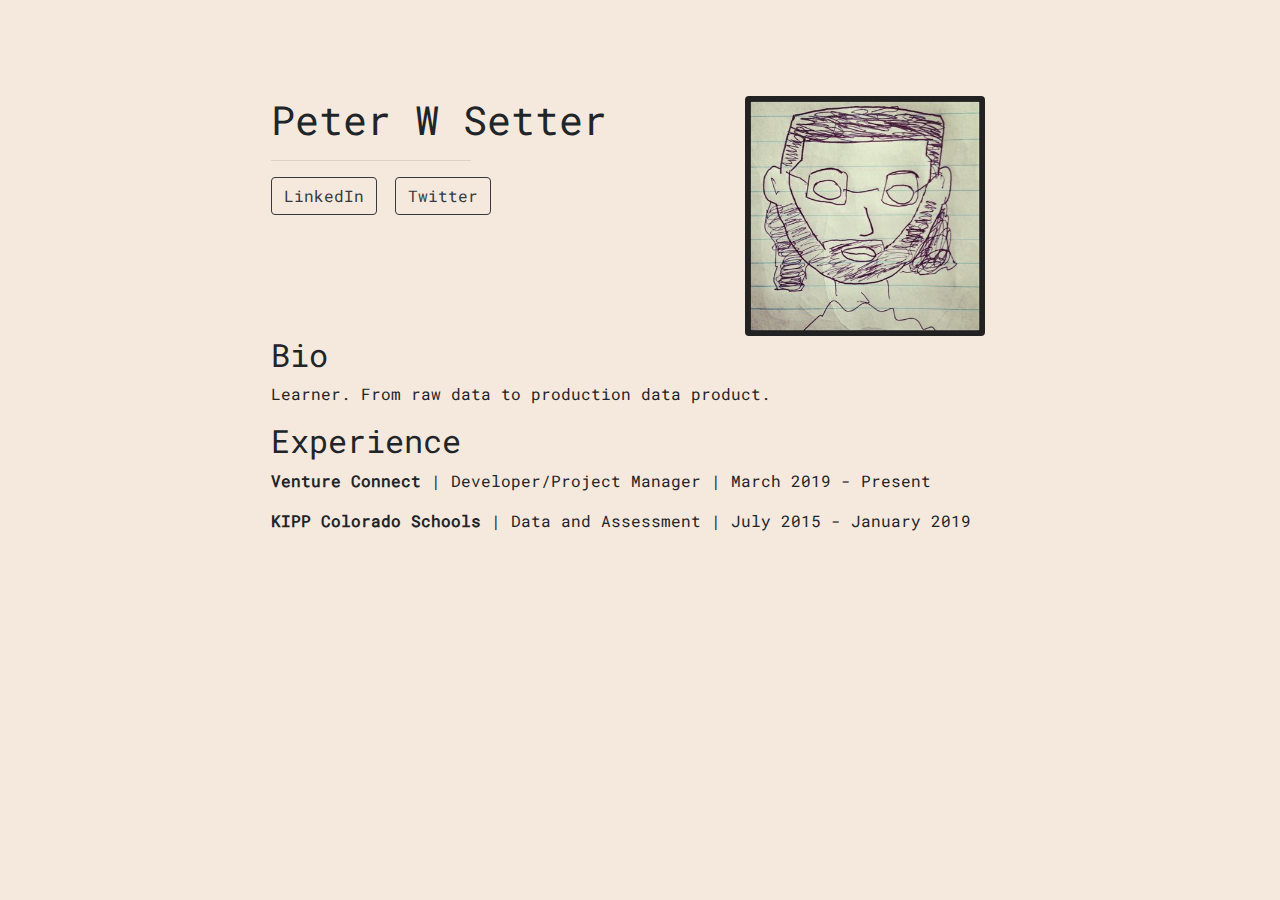
==== commit 4cb7baa1: "initial commit postcards" ====
--- a/index.html
+++ b/index.html
@@ -1,21 +1,167 @@
-<!DOCTYPE html>
-<html>
+<!doctype html>
+<html lang="en">
   <head>
+    <!-- Required meta tags -->
     <meta charset="utf-8">
-    <title>Peter W Setter Dot Com</title>
-    <link rel="stylesheet" href="styles/styles.css">
-    <meta property="og:image" content="img/peterwsetter_profile.jpg">
-    <meta property="og:description" content = "Homepage of Peter W Setter".>
-    <meta property="og:title" content="Peter W Setter Dot Com">
-    <!--<link rel="shortcut icon" href="favicon.ico" type="image/x-con">-->
+    <meta name="viewport" content="width=device-width, initial-scale=1, shrink-to-fit=no">
+
+    <!-- Bootstrap CSS -->
+    <style type="text/css">:root{--blue:#007bff;--indigo:#6610f2;--purple:#6f42c1;--pink:#e83e8c;--red:#dc3545;--orange:#fd7e14;--yellow:#ffc107;--green:#28a745;--teal:#20c997;--cyan:#17a2b8;--white:#fff;--gray:#6c757d;--gray-dark:#343a40;--primary:#007bff;--secondary:#6c757d;--success:#28a745;--info:#17a2b8;--warning:#ffc107;--danger:#dc3545;--light:#f8f9fa;--dark:#343a40;--breakpoint-xs:0;--breakpoint-sm:576px;--breakpoint-md:768px;--breakpoint-lg:992px;--breakpoint-xl:1200px;--font-family-sans-serif:-apple-system,BlinkMacSystemFont,"Segoe UI",Roboto,"Helvetica Neue",Arial,"Noto Sans",sans-serif,"Apple Color Emoji","Segoe UI Emoji","Segoe UI Symbol","Noto Color Emoji";--font-family-monospace:SFMono-Regular,Menlo,Monaco,Consolas,"Liberation Mono","Courier New",monospace}*,::after,::before{box-sizing:border-box}html{font-family:sans-serif;line-height:1.15;-webkit-text-size-adjust:100%;-webkit-tap-highlight-color:transparent}article,aside,figcaption,figure,footer,header,hgroup,main,nav,section{display:block}body{margin:0;font-family:-apple-system,BlinkMacSystemFont,"Segoe UI",Roboto,"Helvetica Neue",Arial,"Noto Sans",sans-serif,"Apple Color Emoji","Segoe UI Emoji","Segoe UI Symbol","Noto Color Emoji";font-size:1rem;font-weight:400;line-height:1.5;color:#212529;text-align:left;background-color:#fff}[tabindex="-1"]:focus:not(:focus-visible){outline:0!important}hr{box-sizing:content-box;height:0;overflow:visible}h1,h2,h3,h4,h5,h6{margin-top:0;margin-bottom:.5rem}p{margin-top:0;margin-bottom:1rem}abbr[data-original-title],abbr[title]{text-decoration:underline;-webkit-text-decoration:underline dotted;text-decoration:underline dotted;cursor:help;border-bottom:0;-webkit-text-decoration-skip-ink:none;text-decoration-skip-ink:none}address{margin-bottom:1rem;font-style:normal;line-height:inherit}dl,ol,ul{margin-top:0;margin-bottom:1rem}ol ol,ol ul,ul ol,ul ul{margin-bottom:0}dt{font-weight:700}dd{margin-bottom:.5rem;margin-left:0}blockquote{margin:0 0 1rem}b,strong{font-weight:bolder}small{font-size:80%}sub,sup{position:relative;font-size:75%;line-height:0;vertical-align:baseline}sub{bottom:-.25em}sup{top:-.5em}a{color:#007bff;text-decoration:none;background-color:transparent}a:hover{color:#0056b3;text-decoration:underline}a:not([href]){color:inherit;text-decoration:none}a:not([href]):hover{color:inherit;text-decoration:none}code,kbd,pre,samp{font-family:SFMono-Regular,Menlo,Monaco,Consolas,"Liberation Mono","Courier New",monospace;font-size:1em}pre{margin-top:0;margin-bottom:1rem;overflow:auto;-ms-overflow-style:scrollbar}figure{margin:0 0 1rem}img{vertical-align:middle;border-style:none}svg{overflow:hidden;vertical-align:middle}table{border-collapse:collapse}caption{padding-top:.75rem;padding-bottom:.75rem;color:#6c757d;text-align:left;caption-side:bottom}th{text-align:inherit}label{display:inline-block;margin-bottom:.5rem}button{border-radius:0}button:focus{outline:1px dotted;outline:5px auto -webkit-focus-ring-color}button,input,optgroup,select,textarea{margin:0;font-family:inherit;font-size:inherit;line-height:inherit}button,input{overflow:visible}button,select{text-transform:none}[role=button]{cursor:pointer}select{word-wrap:normal}[type=button],[type=reset],[type=submit],button{-webkit-appearance:button}[type=button]:not(:disabled),[type=reset]:not(:disabled),[type=submit]:not(:disabled),button:not(:disabled){cursor:pointer}[type=button]::-moz-focus-inner,[type=reset]::-moz-focus-inner,[type=submit]::-moz-focus-inner,button::-moz-focus-inner{padding:0;border-style:none}input[type=checkbox],input[type=radio]{box-sizing:border-box;padding:0}textarea{overflow:auto;resize:vertical}fieldset{min-width:0;padding:0;margin:0;border:0}legend{display:block;width:100%;max-width:100%;padding:0;margin-bottom:.5rem;font-size:1.5rem;line-height:inherit;color:inherit;white-space:normal}progress{vertical-align:baseline}[type=number]::-webkit-inner-spin-button,[type=number]::-webkit-outer-spin-button{height:auto}[type=search]{outline-offset:-2px;-webkit-appearance:none}[type=search]::-webkit-search-decoration{-webkit-appearance:none}::-webkit-file-upload-button{font:inherit;-webkit-appearance:button}output{display:inline-block}summary{display:list-item;cursor:pointer}template{display:none}[hidden]{display:none!important}.h1,.h2,.h3,.h4,.h5,.h6,h1,h2,h3,h4,h5,h6{margin-bottom:.5rem;font-weight:500;line-height:1.2}.h1,h1{font-size:2.5rem}.h2,h2{font-size:2rem}.h3,h3{font-size:1.75rem}.h4,h4{font-size:1.5rem}.h5,h5{font-size:1.25rem}.h6,h6{font-size:1rem}.lead{font-size:1.25rem;font-weight:300}.display-1{font-size:6rem;font-weight:300;line-height:1.2}.display-2{font-size:5.5rem;font-weight:300;line-height:1.2}.display-3{font-size:4.5rem;font-weight:300;line-height:1.2}.display-4{font-size:3.5rem;font-weight:300;line-height:1.2}hr{margin-top:1rem;margin-bottom:1rem;border:0;border-top:1px solid rgba(0,0,0,.1)}.small,small{font-size:80%;font-weight:400}.mark,mark{padding:.2em;background-color:#fcf8e3}.list-unstyled{padding-left:0;list-style:none}.list-inline{padding-left:0;list-style:none}.list-inline-item{display:inline-block}.list-inline-item:not(:last-child){margin-right:.5rem}.initialism{font-size:90%;text-transform:uppercase}.blockquote{margin-bottom:1rem;font-size:1.25rem}.blockquote-footer{display:block;font-size:80%;color:#6c757d}.blockquote-footer::before{content:"\2014\00A0"}.img-fluid{max-width:100%;height:auto}.img-thumbnail{padding:.25rem;background-color:#fff;border:1px solid #dee2e6;border-radius:.25rem;max-width:100%;height:auto}.figure{display:inline-block}.figure-img{margin-bottom:.5rem;line-height:1}.figure-caption{font-size:90%;color:#6c757d}code{font-size:87.5%;color:#e83e8c;word-wrap:break-word}a>code{color:inherit}kbd{padding:.2rem .4rem;font-size:87.5%;color:#fff;background-color:#212529;border-radius:.2rem}kbd kbd{padding:0;font-size:100%;font-weight:700}pre{display:block;font-size:87.5%;color:#212529}pre code{font-size:inherit;color:inherit;word-break:normal}.pre-scrollable{max-height:340px;overflow-y:scroll}.container{width:100%;padding-right:15px;padding-left:15px;margin-right:auto;margin-left:auto}@media (min-width:576px){.container{max-width:540px}}@media (min-width:768px){.container{max-width:720px}}@media (min-width:992px){.container{max-width:960px}}@media (min-width:1200px){.container{max-width:1140px}}.container-fluid,.container-lg,.container-md,.container-sm,.container-xl{width:100%;padding-right:15px;padding-left:15px;margin-right:auto;margin-left:auto}@media (min-width:576px){.container,.container-sm{max-width:540px}}@media (min-width:768px){.container,.container-md,.container-sm{max-width:720px}}@media (min-width:992px){.container,.container-lg,.container-md,.container-sm{max-width:960px}}@media (min-width:1200px){.container,.container-lg,.container-md,.container-sm,.container-xl{max-width:1140px}}.row{display:-ms-flexbox;display:flex;-ms-flex-wrap:wrap;flex-wrap:wrap;margin-right:-15px;margin-left:-15px}.no-gutters{margin-right:0;margin-left:0}.no-gutters>.col,.no-gutters>[class*=col-]{padding-right:0;padding-left:0}.col,.col-1,.col-10,.col-11,.col-12,.col-2,.col-3,.col-4,.col-5,.col-6,.col-7,.col-8,.col-9,.col-auto,.col-lg,.col-lg-1,.col-lg-10,.col-lg-11,.col-lg-12,.col-lg-2,.col-lg-3,.col-lg-4,.col-lg-5,.col-lg-6,.col-lg-7,.col-lg-8,.col-lg-9,.col-lg-auto,.col-md,.col-md-1,.col-md-10,.col-md-11,.col-md-12,.col-md-2,.col-md-3,.col-md-4,.col-md-5,.col-md-6,.col-md-7,.col-md-8,.col-md-9,.col-md-auto,.col-sm,.col-sm-1,.col-sm-10,.col-sm-11,.col-sm-12,.col-sm-2,.col-sm-3,.col-sm-4,.col-sm-5,.col-sm-6,.col-sm-7,.col-sm-8,.col-sm-9,.col-sm-auto,.col-xl,.col-xl-1,.col-xl-10,.col-xl-11,.col-xl-12,.col-xl-2,.col-xl-3,.col-xl-4,.col-xl-5,.col-xl-6,.col-xl-7,.col-xl-8,.col-xl-9,.col-xl-auto{position:relative;width:100%;padding-right:15px;padding-left:15px}.col{-ms-flex-preferred-size:0;flex-basis:0;-ms-flex-positive:1;flex-grow:1;min-width:0;max-width:100%}.row-cols-1>*{-ms-flex:0 0 100%;flex:0 0 100%;max-width:100%}.row-cols-2>*{-ms-flex:0 0 50%;flex:0 0 50%;max-width:50%}.row-cols-3>*{-ms-flex:0 0 33.333333%;flex:0 0 33.333333%;max-width:33.333333%}.row-cols-4>*{-ms-flex:0 0 25%;flex:0 0 25%;max-width:25%}.row-cols-5>*{-ms-flex:0 0 20%;flex:0 0 20%;max-width:20%}.row-cols-6>*{-ms-flex:0 0 16.666667%;flex:0 0 16.666667%;max-width:16.666667%}.col-auto{-ms-flex:0 0 auto;flex:0 0 auto;width:auto;max-width:100%}.col-1{-ms-flex:0 0 8.333333%;flex:0 0 8.333333%;max-width:8.333333%}.col-2{-ms-flex:0 0 16.666667%;flex:0 0 16.666667%;max-width:16.666667%}.col-3{-ms-flex:0 0 25%;flex:0 0 25%;max-width:25%}.col-4{-ms-flex:0 0 33.333333%;flex:0 0 33.333333%;max-width:33.333333%}.col-5{-ms-flex:0 0 41.666667%;flex:0 0 41.666667%;max-width:41.666667%}.col-6{-ms-flex:0 0 50%;flex:0 0 50%;max-width:50%}.col-7{-ms-flex:0 0 58.333333%;flex:0 0 58.333333%;max-width:58.333333%}.col-8{-ms-flex:0 0 66.666667%;flex:0 0 66.666667%;max-width:66.666667%}.col-9{-ms-flex:0 0 75%;flex:0 0 75%;max-width:75%}.col-10{-ms-flex:0 0 83.333333%;flex:0 0 83.333333%;max-width:83.333333%}.col-11{-ms-flex:0 0 91.666667%;flex:0 0 91.666667%;max-width:91.666667%}.col-12{-ms-flex:0 0 100%;flex:0 0 100%;max-width:100%}.order-first{-ms-flex-order:-1;order:-1}.order-last{-ms-flex-order:13;order:13}.order-0{-ms-flex-order:0;order:0}.order-1{-ms-flex-order:1;order:1}.order-2{-ms-flex-order:2;order:2}.order-3{-ms-flex-order:3;order:3}.order-4{-ms-flex-order:4;order:4}.order-5{-ms-flex-order:5;order:5}.order-6{-ms-flex-order:6;order:6}.order-7{-ms-flex-order:7;order:7}.order-8{-ms-flex-order:8;order:8}.order-9{-ms-flex-order:9;order:9}.order-10{-ms-flex-order:10;order:10}.order-11{-ms-flex-order:11;order:11}.order-12{-ms-flex-order:12;order:12}.offset-1{margin-left:8.333333%}.offset-2{margin-left:16.666667%}.offset-3{margin-left:25%}.offset-4{margin-left:33.333333%}.offset-5{margin-left:41.666667%}.offset-6{margin-left:50%}.offset-7{margin-left:58.333333%}.offset-8{margin-left:66.666667%}.offset-9{margin-left:75%}.offset-10{margin-left:83.333333%}.offset-11{margin-left:91.666667%}@media (min-width:576px){.col-sm{-ms-flex-preferred-size:0;flex-basis:0;-ms-flex-positive:1;flex-grow:1;min-width:0;max-width:100%}.row-cols-sm-1>*{-ms-flex:0 0 100%;flex:0 0 100%;max-width:100%}.row-cols-sm-2>*{-ms-flex:0 0 50%;flex:0 0 50%;max-width:50%}.row-cols-sm-3>*{-ms-flex:0 0 33.333333%;flex:0 0 33.333333%;max-width:33.333333%}.row-cols-sm-4>*{-ms-flex:0 0 25%;flex:0 0 25%;max-width:25%}.row-cols-sm-5>*{-ms-flex:0 0 20%;flex:0 0 20%;max-width:20%}.row-cols-sm-6>*{-ms-flex:0 0 16.666667%;flex:0 0 16.666667%;max-width:16.666667%}.col-sm-auto{-ms-flex:0 0 auto;flex:0 0 auto;width:auto;max-width:100%}.col-sm-1{-ms-flex:0 0 8.333333%;flex:0 0 8.333333%;max-width:8.333333%}.col-sm-2{-ms-flex:0 0 16.666667%;flex:0 0 16.666667%;max-width:16.666667%}.col-sm-3{-ms-flex:0 0 25%;flex:0 0 25%;max-width:25%}.col-sm-4{-ms-flex:0 0 33.333333%;flex:0 0 33.333333%;max-width:33.333333%}.col-sm-5{-ms-flex:0 0 41.666667%;flex:0 0 41.666667%;max-width:41.666667%}.col-sm-6{-ms-flex:0 0 50%;flex:0 0 50%;max-width:50%}.col-sm-7{-ms-flex:0 0 58.333333%;flex:0 0 58.333333%;max-width:58.333333%}.col-sm-8{-ms-flex:0 0 66.666667%;flex:0 0 66.666667%;max-width:66.666667%}.col-sm-9{-ms-flex:0 0 75%;flex:0 0 75%;max-width:75%}.col-sm-10{-ms-flex:0 0 83.333333%;flex:0 0 83.333333%;max-width:83.333333%}.col-sm-11{-ms-flex:0 0 91.666667%;flex:0 0 91.666667%;max-width:91.666667%}.col-sm-12{-ms-flex:0 0 100%;flex:0 0 100%;max-width:100%}.order-sm-first{-ms-flex-order:-1;order:-1}.order-sm-last{-ms-flex-order:13;order:13}.order-sm-0{-ms-flex-order:0;order:0}.order-sm-1{-ms-flex-order:1;order:1}.order-sm-2{-ms-flex-order:2;order:2}.order-sm-3{-ms-flex-order:3;order:3}.order-sm-4{-ms-flex-order:4;order:4}.order-sm-5{-ms-flex-order:5;order:5}.order-sm-6{-ms-flex-order:6;order:6}.order-sm-7{-ms-flex-order:7;order:7}.order-sm-8{-ms-flex-order:8;order:8}.order-sm-9{-ms-flex-order:9;order:9}.order-sm-10{-ms-flex-order:10;order:10}.order-sm-11{-ms-flex-order:11;order:11}.order-sm-12{-ms-flex-order:12;order:12}.offset-sm-0{margin-left:0}.offset-sm-1{margin-left:8.333333%}.offset-sm-2{margin-left:16.666667%}.offset-sm-3{margin-left:25%}.offset-sm-4{margin-left:33.333333%}.offset-sm-5{margin-left:41.666667%}.offset-sm-6{margin-left:50%}.offset-sm-7{margin-left:58.333333%}.offset-sm-8{margin-left:66.666667%}.offset-sm-9{margin-left:75%}.offset-sm-10{margin-left:83.333333%}.offset-sm-11{margin-left:91.666667%}}@media (min-width:768px){.col-md{-ms-flex-preferred-size:0;flex-basis:0;-ms-flex-positive:1;flex-grow:1;min-width:0;max-width:100%}.row-cols-md-1>*{-ms-flex:0 0 100%;flex:0 0 100%;max-width:100%}.row-cols-md-2>*{-ms-flex:0 0 50%;flex:0 0 50%;max-width:50%}.row-cols-md-3>*{-ms-flex:0 0 33.333333%;flex:0 0 33.333333%;max-width:33.333333%}.row-cols-md-4>*{-ms-flex:0 0 25%;flex:0 0 25%;max-width:25%}.row-cols-md-5>*{-ms-flex:0 0 20%;flex:0 0 20%;max-width:20%}.row-cols-md-6>*{-ms-flex:0 0 16.666667%;flex:0 0 16.666667%;max-width:16.666667%}.col-md-auto{-ms-flex:0 0 auto;flex:0 0 auto;width:auto;max-width:100%}.col-md-1{-ms-flex:0 0 8.333333%;flex:0 0 8.333333%;max-width:8.333333%}.col-md-2{-ms-flex:0 0 16.666667%;flex:0 0 16.666667%;max-width:16.666667%}.col-md-3{-ms-flex:0 0 25%;flex:0 0 25%;max-width:25%}.col-md-4{-ms-flex:0 0 33.333333%;flex:0 0 33.333333%;max-width:33.333333%}.col-md-5{-ms-flex:0 0 41.666667%;flex:0 0 41.666667%;max-width:41.666667%}.col-md-6{-ms-flex:0 0 50%;flex:0 0 50%;max-width:50%}.col-md-7{-ms-flex:0 0 58.333333%;flex:0 0 58.333333%;max-width:58.333333%}.col-md-8{-ms-flex:0 0 66.666667%;flex:0 0 66.666667%;max-width:66.666667%}.col-md-9{-ms-flex:0 0 75%;flex:0 0 75%;max-width:75%}.col-md-10{-ms-flex:0 0 83.333333%;flex:0 0 83.333333%;max-width:83.333333%}.col-md-11{-ms-flex:0 0 91.666667%;flex:0 0 91.666667%;max-width:91.666667%}.col-md-12{-ms-flex:0 0 100%;flex:0 0 100%;max-width:100%}.order-md-first{-ms-flex-order:-1;order:-1}.order-md-last{-ms-flex-order:13;order:13}.order-md-0{-ms-flex-order:0;order:0}.order-md-1{-ms-flex-order:1;order:1}.order-md-2{-ms-flex-order:2;order:2}.order-md-3{-ms-flex-order:3;order:3}.order-md-4{-ms-flex-order:4;order:4}.order-md-5{-ms-flex-order:5;order:5}.order-md-6{-ms-flex-order:6;order:6}.order-md-7{-ms-flex-order:7;order:7}.order-md-8{-ms-flex-order:8;order:8}.order-md-9{-ms-flex-order:9;order:9}.order-md-10{-ms-flex-order:10;order:10}.order-md-11{-ms-flex-order:11;order:11}.order-md-12{-ms-flex-order:12;order:12}.offset-md-0{margin-left:0}.offset-md-1{margin-left:8.333333%}.offset-md-2{margin-left:16.666667%}.offset-md-3{margin-left:25%}.offset-md-4{margin-left:33.333333%}.offset-md-5{margin-left:41.666667%}.offset-md-6{margin-left:50%}.offset-md-7{margin-left:58.333333%}.offset-md-8{margin-left:66.666667%}.offset-md-9{margin-left:75%}.offset-md-10{margin-left:83.333333%}.offset-md-11{margin-left:91.666667%}}@media (min-width:992px){.col-lg{-ms-flex-preferred-size:0;flex-basis:0;-ms-flex-positive:1;flex-grow:1;min-width:0;max-width:100%}.row-cols-lg-1>*{-ms-flex:0 0 100%;flex:0 0 100%;max-width:100%}.row-cols-lg-2>*{-ms-flex:0 0 50%;flex:0 0 50%;max-width:50%}.row-cols-lg-3>*{-ms-flex:0 0 33.333333%;flex:0 0 33.333333%;max-width:33.333333%}.row-cols-lg-4>*{-ms-flex:0 0 25%;flex:0 0 25%;max-width:25%}.row-cols-lg-5>*{-ms-flex:0 0 20%;flex:0 0 20%;max-width:20%}.row-cols-lg-6>*{-ms-flex:0 0 16.666667%;flex:0 0 16.666667%;max-width:16.666667%}.col-lg-auto{-ms-flex:0 0 auto;flex:0 0 auto;width:auto;max-width:100%}.col-lg-1{-ms-flex:0 0 8.333333%;flex:0 0 8.333333%;max-width:8.333333%}.col-lg-2{-ms-flex:0 0 16.666667%;flex:0 0 16.666667%;max-width:16.666667%}.col-lg-3{-ms-flex:0 0 25%;flex:0 0 25%;max-width:25%}.col-lg-4{-ms-flex:0 0 33.333333%;flex:0 0 33.333333%;max-width:33.333333%}.col-lg-5{-ms-flex:0 0 41.666667%;flex:0 0 41.666667%;max-width:41.666667%}.col-lg-6{-ms-flex:0 0 50%;flex:0 0 50%;max-width:50%}.col-lg-7{-ms-flex:0 0 58.333333%;flex:0 0 58.333333%;max-width:58.333333%}.col-lg-8{-ms-flex:0 0 66.666667%;flex:0 0 66.666667%;max-width:66.666667%}.col-lg-9{-ms-flex:0 0 75%;flex:0 0 75%;max-width:75%}.col-lg-10{-ms-flex:0 0 83.333333%;flex:0 0 83.333333%;max-width:83.333333%}.col-lg-11{-ms-flex:0 0 91.666667%;flex:0 0 91.666667%;max-width:91.666667%}.col-lg-12{-ms-flex:0 0 100%;flex:0 0 100%;max-width:100%}.order-lg-first{-ms-flex-order:-1;order:-1}.order-lg-last{-ms-flex-order:13;order:13}.order-lg-0{-ms-flex-order:0;order:0}.order-lg-1{-ms-flex-order:1;order:1}.order-lg-2{-ms-flex-order:2;order:2}.order-lg-3{-ms-flex-order:3;order:3}.order-lg-4{-ms-flex-order:4;order:4}.order-lg-5{-ms-flex-order:5;order:5}.order-lg-6{-ms-flex-order:6;order:6}.order-lg-7{-ms-flex-order:7;order:7}.order-lg-8{-ms-flex-order:8;order:8}.order-lg-9{-ms-flex-order:9;order:9}.order-lg-10{-ms-flex-order:10;order:10}.order-lg-11{-ms-flex-order:11;order:11}.order-lg-12{-ms-flex-order:12;order:12}.offset-lg-0{margin-left:0}.offset-lg-1{margin-left:8.333333%}.offset-lg-2{margin-left:16.666667%}.offset-lg-3{margin-left:25%}.offset-lg-4{margin-left:33.333333%}.offset-lg-5{margin-left:41.666667%}.offset-lg-6{margin-left:50%}.offset-lg-7{margin-left:58.333333%}.offset-lg-8{margin-left:66.666667%}.offset-lg-9{margin-left:75%}.offset-lg-10{margin-left:83.333333%}.offset-lg-11{margin-left:91.666667%}}@media (min-width:1200px){.col-xl{-ms-flex-preferred-size:0;flex-basis:0;-ms-flex-positive:1;flex-grow:1;min-width:0;max-width:100%}.row-cols-xl-1>*{-ms-flex:0 0 100%;flex:0 0 100%;max-width:100%}.row-cols-xl-2>*{-ms-flex:0 0 50%;flex:0 0 50%;max-width:50%}.row-cols-xl-3>*{-ms-flex:0 0 33.333333%;flex:0 0 33.333333%;max-width:33.333333%}.row-cols-xl-4>*{-ms-flex:0 0 25%;flex:0 0 25%;max-width:25%}.row-cols-xl-5>*{-ms-flex:0 0 20%;flex:0 0 20%;max-width:20%}.row-cols-xl-6>*{-ms-flex:0 0 16.666667%;flex:0 0 16.666667%;max-width:16.666667%}.col-xl-auto{-ms-flex:0 0 auto;flex:0 0 auto;width:auto;max-width:100%}.col-xl-1{-ms-flex:0 0 8.333333%;flex:0 0 8.333333%;max-width:8.333333%}.col-xl-2{-ms-flex:0 0 16.666667%;flex:0 0 16.666667%;max-width:16.666667%}.col-xl-3{-ms-flex:0 0 25%;flex:0 0 25%;max-width:25%}.col-xl-4{-ms-flex:0 0 33.333333%;flex:0 0 33.333333%;max-width:33.333333%}.col-xl-5{-ms-flex:0 0 41.666667%;flex:0 0 41.666667%;max-width:41.666667%}.col-xl-6{-ms-flex:0 0 50%;flex:0 0 50%;max-width:50%}.col-xl-7{-ms-flex:0 0 58.333333%;flex:0 0 58.333333%;max-width:58.333333%}.col-xl-8{-ms-flex:0 0 66.666667%;flex:0 0 66.666667%;max-width:66.666667%}.col-xl-9{-ms-flex:0 0 75%;flex:0 0 75%;max-width:75%}.col-xl-10{-ms-flex:0 0 83.333333%;flex:0 0 83.333333%;max-width:83.333333%}.col-xl-11{-ms-flex:0 0 91.666667%;flex:0 0 91.666667%;max-width:91.666667%}.col-xl-12{-ms-flex:0 0 100%;flex:0 0 100%;max-width:100%}.order-xl-first{-ms-flex-order:-1;order:-1}.order-xl-last{-ms-flex-order:13;order:13}.order-xl-0{-ms-flex-order:0;order:0}.order-xl-1{-ms-flex-order:1;order:1}.order-xl-2{-ms-flex-order:2;order:2}.order-xl-3{-ms-flex-order:3;order:3}.order-xl-4{-ms-flex-order:4;order:4}.order-xl-5{-ms-flex-order:5;order:5}.order-xl-6{-ms-flex-order:6;order:6}.order-xl-7{-ms-flex-order:7;order:7}.order-xl-8{-ms-flex-order:8;order:8}.order-xl-9{-ms-flex-order:9;order:9}.order-xl-10{-ms-flex-order:10;order:10}.order-xl-11{-ms-flex-order:11;order:11}.order-xl-12{-ms-flex-order:12;order:12}.offset-xl-0{margin-left:0}.offset-xl-1{margin-left:8.333333%}.offset-xl-2{margin-left:16.666667%}.offset-xl-3{margin-left:25%}.offset-xl-4{margin-left:33.333333%}.offset-xl-5{margin-left:41.666667%}.offset-xl-6{margin-left:50%}.offset-xl-7{margin-left:58.333333%}.offset-xl-8{margin-left:66.666667%}.offset-xl-9{margin-left:75%}.offset-xl-10{margin-left:83.333333%}.offset-xl-11{margin-left:91.666667%}}.table{width:100%;margin-bottom:1rem;color:#212529}.table td,.table th{padding:.75rem;vertical-align:top;border-top:1px solid #dee2e6}.table thead th{vertical-align:bottom;border-bottom:2px solid #dee2e6}.table tbody+tbody{border-top:2px solid #dee2e6}.table-sm td,.table-sm th{padding:.3rem}.table-bordered{border:1px solid #dee2e6}.table-bordered td,.table-bordered th{border:1px solid #dee2e6}.table-bordered thead td,.table-bordered thead th{border-bottom-width:2px}.table-borderless tbody+tbody,.table-borderless td,.table-borderless th,.table-borderless thead th{border:0}.table-striped tbody tr:nth-of-type(odd){background-color:rgba(0,0,0,.05)}.table-hover tbody tr:hover{color:#212529;background-color:rgba(0,0,0,.075)}.table-primary,.table-primary>td,.table-primary>th{background-color:#b8daff}.table-primary tbody+tbody,.table-primary td,.table-primary th,.table-primary thead th{border-color:#7abaff}.table-hover .table-primary:hover{background-color:#9fcdff}.table-hover .table-primary:hover>td,.table-hover .table-primary:hover>th{background-color:#9fcdff}.table-secondary,.table-secondary>td,.table-secondary>th{background-color:#d6d8db}.table-secondary tbody+tbody,.table-secondary td,.table-secondary th,.table-secondary thead th{border-color:#b3b7bb}.table-hover .table-secondary:hover{background-color:#c8cbcf}.table-hover .table-secondary:hover>td,.table-hover .table-secondary:hover>th{background-color:#c8cbcf}.table-success,.table-success>td,.table-success>th{background-color:#c3e6cb}.table-success tbody+tbody,.table-success td,.table-success th,.table-success thead th{border-color:#8fd19e}.table-hover .table-success:hover{background-color:#b1dfbb}.table-hover .table-success:hover>td,.table-hover .table-success:hover>th{background-color:#b1dfbb}.table-info,.table-info>td,.table-info>th{background-color:#bee5eb}.table-info tbody+tbody,.table-info td,.table-info th,.table-info thead th{border-color:#86cfda}.table-hover .table-info:hover{background-color:#abdde5}.table-hover .table-info:hover>td,.table-hover .table-info:hover>th{background-color:#abdde5}.table-warning,.table-warning>td,.table-warning>th{background-color:#ffeeba}.table-warning tbody+tbody,.table-warning td,.table-warning th,.table-warning thead th{border-color:#ffdf7e}.table-hover .table-warning:hover{background-color:#ffe8a1}.table-hover .table-warning:hover>td,.table-hover .table-warning:hover>th{background-color:#ffe8a1}.table-danger,.table-danger>td,.table-danger>th{background-color:#f5c6cb}.table-danger tbody+tbody,.table-danger td,.table-danger th,.table-danger thead th{border-color:#ed969e}.table-hover .table-danger:hover{background-color:#f1b0b7}.table-hover .table-danger:hover>td,.table-hover .table-danger:hover>th{background-color:#f1b0b7}.table-light,.table-light>td,.table-light>th{background-color:#fdfdfe}.table-light tbody+tbody,.table-light td,.table-light th,.table-light thead th{border-color:#fbfcfc}.table-hover .table-light:hover{background-color:#ececf6}.table-hover .table-light:hover>td,.table-hover .table-light:hover>th{background-color:#ececf6}.table-dark,.table-dark>td,.table-dark>th{background-color:#c6c8ca}.table-dark tbody+tbody,.table-dark td,.table-dark th,.table-dark thead th{border-color:#95999c}.table-hover .table-dark:hover{background-color:#b9bbbe}.table-hover .table-dark:hover>td,.table-hover .table-dark:hover>th{background-color:#b9bbbe}.table-active,.table-active>td,.table-active>th{background-color:rgba(0,0,0,.075)}.table-hover .table-active:hover{background-color:rgba(0,0,0,.075)}.table-hover .table-active:hover>td,.table-hover .table-active:hover>th{background-color:rgba(0,0,0,.075)}.table .thead-dark th{color:#fff;background-color:#343a40;border-color:#454d55}.table .thead-light th{color:#495057;background-color:#e9ecef;border-color:#dee2e6}.table-dark{color:#fff;background-color:#343a40}.table-dark td,.table-dark th,.table-dark thead th{border-color:#454d55}.table-dark.table-bordered{border:0}.table-dark.table-striped tbody tr:nth-of-type(odd){background-color:rgba(255,255,255,.05)}.table-dark.table-hover tbody tr:hover{color:#fff;background-color:rgba(255,255,255,.075)}@media (max-width:575.98px){.table-responsive-sm{display:block;width:100%;overflow-x:auto;-webkit-overflow-scrolling:touch}.table-responsive-sm>.table-bordered{border:0}}@media (max-width:767.98px){.table-responsive-md{display:block;width:100%;overflow-x:auto;-webkit-overflow-scrolling:touch}.table-responsive-md>.table-bordered{border:0}}@media (max-width:991.98px){.table-responsive-lg{display:block;width:100%;overflow-x:auto;-webkit-overflow-scrolling:touch}.table-responsive-lg>.table-bordered{border:0}}@media (max-width:1199.98px){.table-responsive-xl{display:block;width:100%;overflow-x:auto;-webkit-overflow-scrolling:touch}.table-responsive-xl>.table-bordered{border:0}}.table-responsive{display:block;width:100%;overflow-x:auto;-webkit-overflow-scrolling:touch}.table-responsive>.table-bordered{border:0}.form-control{display:block;width:100%;height:calc(1.5em + .75rem + 2px);padding:.375rem .75rem;font-size:1rem;font-weight:400;line-height:1.5;color:#495057;background-color:#fff;background-clip:padding-box;border:1px solid #ced4da;border-radius:.25rem;transition:border-color .15s ease-in-out,box-shadow .15s ease-in-out}@media (prefers-reduced-motion:reduce){.form-control{transition:none}}.form-control::-ms-expand{background-color:transparent;border:0}.form-control:-moz-focusring{color:transparent;text-shadow:0 0 0 #495057}.form-control:focus{color:#495057;background-color:#fff;border-color:#80bdff;outline:0;box-shadow:0 0 0 .2rem rgba(0,123,255,.25)}.form-control::-webkit-input-placeholder{color:#6c757d;opacity:1}.form-control::-moz-placeholder{color:#6c757d;opacity:1}.form-control:-ms-input-placeholder{color:#6c757d;opacity:1}.form-control::-ms-input-placeholder{color:#6c757d;opacity:1}.form-control::placeholder{color:#6c757d;opacity:1}.form-control:disabled,.form-control[readonly]{background-color:#e9ecef;opacity:1}input[type=date].form-control,input[type=datetime-local].form-control,input[type=month].form-control,input[type=time].form-control{-webkit-appearance:none;-moz-appearance:none;appearance:none}select.form-control:focus::-ms-value{color:#495057;background-color:#fff}.form-control-file,.form-control-range{display:block;width:100%}.col-form-label{padding-top:calc(.375rem + 1px);padding-bottom:calc(.375rem + 1px);margin-bottom:0;font-size:inherit;line-height:1.5}.col-form-label-lg{padding-top:calc(.5rem + 1px);padding-bottom:calc(.5rem + 1px);font-size:1.25rem;line-height:1.5}.col-form-label-sm{padding-top:calc(.25rem + 1px);padding-bottom:calc(.25rem + 1px);font-size:.875rem;line-height:1.5}.form-control-plaintext{display:block;width:100%;padding:.375rem 0;margin-bottom:0;font-size:1rem;line-height:1.5;color:#212529;background-color:transparent;border:solid transparent;border-width:1px 0}.form-control-plaintext.form-control-lg,.form-control-plaintext.form-control-sm{padding-right:0;padding-left:0}.form-control-sm{height:calc(1.5em + .5rem + 2px);padding:.25rem .5rem;font-size:.875rem;line-height:1.5;border-radius:.2rem}.form-control-lg{height:calc(1.5em + 1rem + 2px);padding:.5rem 1rem;font-size:1.25rem;line-height:1.5;border-radius:.3rem}select.form-control[multiple],select.form-control[size]{height:auto}textarea.form-control{height:auto}.form-group{margin-bottom:1rem}.form-text{display:block;margin-top:.25rem}.form-row{display:-ms-flexbox;display:flex;-ms-flex-wrap:wrap;flex-wrap:wrap;margin-right:-5px;margin-left:-5px}.form-row>.col,.form-row>[class*=col-]{padding-right:5px;padding-left:5px}.form-check{position:relative;display:block;padding-left:1.25rem}.form-check-input{position:absolute;margin-top:.3rem;margin-left:-1.25rem}.form-check-input:disabled~.form-check-label,.form-check-input[disabled]~.form-check-label{color:#6c757d}.form-check-label{margin-bottom:0}.form-check-inline{display:-ms-inline-flexbox;display:inline-flex;-ms-flex-align:center;align-items:center;padding-left:0;margin-right:.75rem}.form-check-inline .form-check-input{position:static;margin-top:0;margin-right:.3125rem;margin-left:0}.valid-feedback{display:none;width:100%;margin-top:.25rem;font-size:80%;color:#28a745}.valid-tooltip{position:absolute;top:100%;z-index:5;display:none;max-width:100%;padding:.25rem .5rem;margin-top:.1rem;font-size:.875rem;line-height:1.5;color:#fff;background-color:rgba(40,167,69,.9);border-radius:.25rem}.is-valid~.valid-feedback,.is-valid~.valid-tooltip,.was-validated :valid~.valid-feedback,.was-validated :valid~.valid-tooltip{display:block}.form-control.is-valid,.was-validated .form-control:valid{border-color:#28a745;padding-right:calc(1.5em + .75rem);background-image:url("data:image/svg+xml,%3csvg xmlns='http://www.w3.org/2000/svg' width='8' height='8' viewBox='0 0 8 8'%3e%3cpath fill='%2328a745' d='M2.3 6.73L.6 4.53c-.4-1.04.46-1.4 1.1-.8l1.1 1.4 3.4-3.8c.6-.63 1.6-.27 1.2.7l-4 4.6c-.43.5-.8.4-1.1.1z'/%3e%3c/svg%3e");background-repeat:no-repeat;background-position:right calc(.375em + .1875rem) center;background-size:calc(.75em + .375rem) calc(.75em + .375rem)}.form-control.is-valid:focus,.was-validated .form-control:valid:focus{border-color:#28a745;box-shadow:0 0 0 .2rem rgba(40,167,69,.25)}.was-validated textarea.form-control:valid,textarea.form-control.is-valid{padding-right:calc(1.5em + .75rem);background-position:top calc(.375em + .1875rem) right calc(.375em + .1875rem)}.custom-select.is-valid,.was-validated .custom-select:valid{border-color:#28a745;padding-right:calc(.75em + 2.3125rem);background:url("data:image/svg+xml,%3csvg xmlns='http://www.w3.org/2000/svg' width='4' height='5' viewBox='0 0 4 5'%3e%3cpath fill='%23343a40' d='M2 0L0 2h4zm0 5L0 3h4z'/%3e%3c/svg%3e") no-repeat right .75rem center/8px 10px,url("data:image/svg+xml,%3csvg xmlns='http://www.w3.org/2000/svg' width='8' height='8' viewBox='0 0 8 8'%3e%3cpath fill='%2328a745' d='M2.3 6.73L.6 4.53c-.4-1.04.46-1.4 1.1-.8l1.1 1.4 3.4-3.8c.6-.63 1.6-.27 1.2.7l-4 4.6c-.43.5-.8.4-1.1.1z'/%3e%3c/svg%3e") #fff no-repeat center right 1.75rem/calc(.75em + .375rem) calc(.75em + .375rem)}.custom-select.is-valid:focus,.was-validated .custom-select:valid:focus{border-color:#28a745;box-shadow:0 0 0 .2rem rgba(40,167,69,.25)}.form-check-input.is-valid~.form-check-label,.was-validated .form-check-input:valid~.form-check-label{color:#28a745}.form-check-input.is-valid~.valid-feedback,.form-check-input.is-valid~.valid-tooltip,.was-validated .form-check-input:valid~.valid-feedback,.was-validated .form-check-input:valid~.valid-tooltip{display:block}.custom-control-input.is-valid~.custom-control-label,.was-validated .custom-control-input:valid~.custom-control-label{color:#28a745}.custom-control-input.is-valid~.custom-control-label::before,.was-validated .custom-control-input:valid~.custom-control-label::before{border-color:#28a745}.custom-control-input.is-valid:checked~.custom-control-label::before,.was-validated .custom-control-input:valid:checked~.custom-control-label::before{border-color:#34ce57;background-color:#34ce57}.custom-control-input.is-valid:focus~.custom-control-label::before,.was-validated .custom-control-input:valid:focus~.custom-control-label::before{box-shadow:0 0 0 .2rem rgba(40,167,69,.25)}.custom-control-input.is-valid:focus:not(:checked)~.custom-control-label::before,.was-validated .custom-control-input:valid:focus:not(:checked)~.custom-control-label::before{border-color:#28a745}.custom-file-input.is-valid~.custom-file-label,.was-validated .custom-file-input:valid~.custom-file-label{border-color:#28a745}.custom-file-input.is-valid:focus~.custom-file-label,.was-validated .custom-file-input:valid:focus~.custom-file-label{border-color:#28a745;box-shadow:0 0 0 .2rem rgba(40,167,69,.25)}.invalid-feedback{display:none;width:100%;margin-top:.25rem;font-size:80%;color:#dc3545}.invalid-tooltip{position:absolute;top:100%;z-index:5;display:none;max-width:100%;padding:.25rem .5rem;margin-top:.1rem;font-size:.875rem;line-height:1.5;color:#fff;background-color:rgba(220,53,69,.9);border-radius:.25rem}.is-invalid~.invalid-feedback,.is-invalid~.invalid-tooltip,.was-validated :invalid~.invalid-feedback,.was-validated :invalid~.invalid-tooltip{display:block}.form-control.is-invalid,.was-validated .form-control:invalid{border-color:#dc3545;padding-right:calc(1.5em + .75rem);background-image:url("data:image/svg+xml,%3csvg xmlns='http://www.w3.org/2000/svg' width='12' height='12' fill='none' stroke='%23dc3545' viewBox='0 0 12 12'%3e%3ccircle cx='6' cy='6' r='4.5'/%3e%3cpath stroke-linejoin='round' d='M5.8 3.6h.4L6 6.5z'/%3e%3ccircle cx='6' cy='8.2' r='.6' fill='%23dc3545' stroke='none'/%3e%3c/svg%3e");background-repeat:no-repeat;background-position:right calc(.375em + .1875rem) center;background-size:calc(.75em + .375rem) calc(.75em + .375rem)}.form-control.is-invalid:focus,.was-validated .form-control:invalid:focus{border-color:#dc3545;box-shadow:0 0 0 .2rem rgba(220,53,69,.25)}.was-validated textarea.form-control:invalid,textarea.form-control.is-invalid{padding-right:calc(1.5em + .75rem);background-position:top calc(.375em + .1875rem) right calc(.375em + .1875rem)}.custom-select.is-invalid,.was-validated .custom-select:invalid{border-color:#dc3545;padding-right:calc(.75em + 2.3125rem);background:url("data:image/svg+xml,%3csvg xmlns='http://www.w3.org/2000/svg' width='4' height='5' viewBox='0 0 4 5'%3e%3cpath fill='%23343a40' d='M2 0L0 2h4zm0 5L0 3h4z'/%3e%3c/svg%3e") no-repeat right .75rem center/8px 10px,url("data:image/svg+xml,%3csvg xmlns='http://www.w3.org/2000/svg' width='12' height='12' fill='none' stroke='%23dc3545' viewBox='0 0 12 12'%3e%3ccircle cx='6' cy='6' r='4.5'/%3e%3cpath stroke-linejoin='round' d='M5.8 3.6h.4L6 6.5z'/%3e%3ccircle cx='6' cy='8.2' r='.6' fill='%23dc3545' stroke='none'/%3e%3c/svg%3e") #fff no-repeat center right 1.75rem/calc(.75em + .375rem) calc(.75em + .375rem)}.custom-select.is-invalid:focus,.was-validated .custom-select:invalid:focus{border-color:#dc3545;box-shadow:0 0 0 .2rem rgba(220,53,69,.25)}.form-check-input.is-invalid~.form-check-label,.was-validated .form-check-input:invalid~.form-check-label{color:#dc3545}.form-check-input.is-invalid~.invalid-feedback,.form-check-input.is-invalid~.invalid-tooltip,.was-validated .form-check-input:invalid~.invalid-feedback,.was-validated .form-check-input:invalid~.invalid-tooltip{display:block}.custom-control-input.is-invalid~.custom-control-label,.was-validated .custom-control-input:invalid~.custom-control-label{color:#dc3545}.custom-control-input.is-invalid~.custom-control-label::before,.was-validated .custom-control-input:invalid~.custom-control-label::before{border-color:#dc3545}.custom-control-input.is-invalid:checked~.custom-control-label::before,.was-validated .custom-control-input:invalid:checked~.custom-control-label::before{border-color:#e4606d;background-color:#e4606d}.custom-control-input.is-invalid:focus~.custom-control-label::before,.was-validated .custom-control-input:invalid:focus~.custom-control-label::before{box-shadow:0 0 0 .2rem rgba(220,53,69,.25)}.custom-control-input.is-invalid:focus:not(:checked)~.custom-control-label::before,.was-validated .custom-control-input:invalid:focus:not(:checked)~.custom-control-label::before{border-color:#dc3545}.custom-file-input.is-invalid~.custom-file-label,.was-validated .custom-file-input:invalid~.custom-file-label{border-color:#dc3545}.custom-file-input.is-invalid:focus~.custom-file-label,.was-validated .custom-file-input:invalid:focus~.custom-file-label{border-color:#dc3545;box-shadow:0 0 0 .2rem rgba(220,53,69,.25)}.form-inline{display:-ms-flexbox;display:flex;-ms-flex-flow:row wrap;flex-flow:row wrap;-ms-flex-align:center;align-items:center}.form-inline .form-check{width:100%}@media (min-width:576px){.form-inline label{display:-ms-flexbox;display:flex;-ms-flex-align:center;align-items:center;-ms-flex-pack:center;justify-content:center;margin-bottom:0}.form-inline .form-group{display:-ms-flexbox;display:flex;-ms-flex:0 0 auto;flex:0 0 auto;-ms-flex-flow:row wrap;flex-flow:row wrap;-ms-flex-align:center;align-items:center;margin-bottom:0}.form-inline .form-control{display:inline-block;width:auto;vertical-align:middle}.form-inline .form-control-plaintext{display:inline-block}.form-inline .custom-select,.form-inline .input-group{width:auto}.form-inline .form-check{display:-ms-flexbox;display:flex;-ms-flex-align:center;align-items:center;-ms-flex-pack:center;justify-content:center;width:auto;padding-left:0}.form-inline .form-check-input{position:relative;-ms-flex-negative:0;flex-shrink:0;margin-top:0;margin-right:.25rem;margin-left:0}.form-inline .custom-control{-ms-flex-align:center;align-items:center;-ms-flex-pack:center;justify-content:center}.form-inline .custom-control-label{margin-bottom:0}}.btn{display:inline-block;font-weight:400;color:#212529;text-align:center;vertical-align:middle;-webkit-user-select:none;-moz-user-select:none;-ms-user-select:none;user-select:none;background-color:transparent;border:1px solid transparent;padding:.375rem .75rem;font-size:1rem;line-height:1.5;border-radius:.25rem;transition:color .15s ease-in-out,background-color .15s ease-in-out,border-color .15s ease-in-out,box-shadow .15s ease-in-out}@media (prefers-reduced-motion:reduce){.btn{transition:none}}.btn:hover{color:#212529;text-decoration:none}.btn.focus,.btn:focus{outline:0;box-shadow:0 0 0 .2rem rgba(0,123,255,.25)}.btn.disabled,.btn:disabled{opacity:.65}.btn:not(:disabled):not(.disabled){cursor:pointer}a.btn.disabled,fieldset:disabled a.btn{pointer-events:none}.btn-primary{color:#fff;background-color:#007bff;border-color:#007bff}.btn-primary:hover{color:#fff;background-color:#0069d9;border-color:#0062cc}.btn-primary.focus,.btn-primary:focus{color:#fff;background-color:#0069d9;border-color:#0062cc;box-shadow:0 0 0 .2rem rgba(38,143,255,.5)}.btn-primary.disabled,.btn-primary:disabled{color:#fff;background-color:#007bff;border-color:#007bff}.btn-primary:not(:disabled):not(.disabled).active,.btn-primary:not(:disabled):not(.disabled):active,.show>.btn-primary.dropdown-toggle{color:#fff;background-color:#0062cc;border-color:#005cbf}.btn-primary:not(:disabled):not(.disabled).active:focus,.btn-primary:not(:disabled):not(.disabled):active:focus,.show>.btn-primary.dropdown-toggle:focus{box-shadow:0 0 0 .2rem rgba(38,143,255,.5)}.btn-secondary{color:#fff;background-color:#6c757d;border-color:#6c757d}.btn-secondary:hover{color:#fff;background-color:#5a6268;border-color:#545b62}.btn-secondary.focus,.btn-secondary:focus{color:#fff;background-color:#5a6268;border-color:#545b62;box-shadow:0 0 0 .2rem rgba(130,138,145,.5)}.btn-secondary.disabled,.btn-secondary:disabled{color:#fff;background-color:#6c757d;border-color:#6c757d}.btn-secondary:not(:disabled):not(.disabled).active,.btn-secondary:not(:disabled):not(.disabled):active,.show>.btn-secondary.dropdown-toggle{color:#fff;background-color:#545b62;border-color:#4e555b}.btn-secondary:not(:disabled):not(.disabled).active:focus,.btn-secondary:not(:disabled):not(.disabled):active:focus,.show>.btn-secondary.dropdown-toggle:focus{box-shadow:0 0 0 .2rem rgba(130,138,145,.5)}.btn-success{color:#fff;background-color:#28a745;border-color:#28a745}.btn-success:hover{color:#fff;background-color:#218838;border-color:#1e7e34}.btn-success.focus,.btn-success:focus{color:#fff;background-color:#218838;border-color:#1e7e34;box-shadow:0 0 0 .2rem rgba(72,180,97,.5)}.btn-success.disabled,.btn-success:disabled{color:#fff;background-color:#28a745;border-color:#28a745}.btn-success:not(:disabled):not(.disabled).active,.btn-success:not(:disabled):not(.disabled):active,.show>.btn-success.dropdown-toggle{color:#fff;background-color:#1e7e34;border-color:#1c7430}.btn-success:not(:disabled):not(.disabled).active:focus,.btn-success:not(:disabled):not(.disabled):active:focus,.show>.btn-success.dropdown-toggle:focus{box-shadow:0 0 0 .2rem rgba(72,180,97,.5)}.btn-info{color:#fff;background-color:#17a2b8;border-color:#17a2b8}.btn-info:hover{color:#fff;background-color:#138496;border-color:#117a8b}.btn-info.focus,.btn-info:focus{color:#fff;background-color:#138496;border-color:#117a8b;box-shadow:0 0 0 .2rem rgba(58,176,195,.5)}.btn-info.disabled,.btn-info:disabled{color:#fff;background-color:#17a2b8;border-color:#17a2b8}.btn-info:not(:disabled):not(.disabled).active,.btn-info:not(:disabled):not(.disabled):active,.show>.btn-info.dropdown-toggle{color:#fff;background-color:#117a8b;border-color:#10707f}.btn-info:not(:disabled):not(.disabled).active:focus,.btn-info:not(:disabled):not(.disabled):active:focus,.show>.btn-info.dropdown-toggle:focus{box-shadow:0 0 0 .2rem rgba(58,176,195,.5)}.btn-warning{color:#212529;background-color:#ffc107;border-color:#ffc107}.btn-warning:hover{color:#212529;background-color:#e0a800;border-color:#d39e00}.btn-warning.focus,.btn-warning:focus{color:#212529;background-color:#e0a800;border-color:#d39e00;box-shadow:0 0 0 .2rem rgba(222,170,12,.5)}.btn-warning.disabled,.btn-warning:disabled{color:#212529;background-color:#ffc107;border-color:#ffc107}.btn-warning:not(:disabled):not(.disabled).active,.btn-warning:not(:disabled):not(.disabled):active,.show>.btn-warning.dropdown-toggle{color:#212529;background-color:#d39e00;border-color:#c69500}.btn-warning:not(:disabled):not(.disabled).active:focus,.btn-warning:not(:disabled):not(.disabled):active:focus,.show>.btn-warning.dropdown-toggle:focus{box-shadow:0 0 0 .2rem rgba(222,170,12,.5)}.btn-danger{color:#fff;background-color:#dc3545;border-color:#dc3545}.btn-danger:hover{color:#fff;background-color:#c82333;border-color:#bd2130}.btn-danger.focus,.btn-danger:focus{color:#fff;background-color:#c82333;border-color:#bd2130;box-shadow:0 0 0 .2rem rgba(225,83,97,.5)}.btn-danger.disabled,.btn-danger:disabled{color:#fff;background-color:#dc3545;border-color:#dc3545}.btn-danger:not(:disabled):not(.disabled).active,.btn-danger:not(:disabled):not(.disabled):active,.show>.btn-danger.dropdown-toggle{color:#fff;background-color:#bd2130;border-color:#b21f2d}.btn-danger:not(:disabled):not(.disabled).active:focus,.btn-danger:not(:disabled):not(.disabled):active:focus,.show>.btn-danger.dropdown-toggle:focus{box-shadow:0 0 0 .2rem rgba(225,83,97,.5)}.btn-light{color:#212529;background-color:#f8f9fa;border-color:#f8f9fa}.btn-light:hover{color:#212529;background-color:#e2e6ea;border-color:#dae0e5}.btn-light.focus,.btn-light:focus{color:#212529;background-color:#e2e6ea;border-color:#dae0e5;box-shadow:0 0 0 .2rem rgba(216,217,219,.5)}.btn-light.disabled,.btn-light:disabled{color:#212529;background-color:#f8f9fa;border-color:#f8f9fa}.btn-light:not(:disabled):not(.disabled).active,.btn-light:not(:disabled):not(.disabled):active,.show>.btn-light.dropdown-toggle{color:#212529;background-color:#dae0e5;border-color:#d3d9df}.btn-light:not(:disabled):not(.disabled).active:focus,.btn-light:not(:disabled):not(.disabled):active:focus,.show>.btn-light.dropdown-toggle:focus{box-shadow:0 0 0 .2rem rgba(216,217,219,.5)}.btn-dark{color:#fff;background-color:#343a40;border-color:#343a40}.btn-dark:hover{color:#fff;background-color:#23272b;border-color:#1d2124}.btn-dark.focus,.btn-dark:focus{color:#fff;background-color:#23272b;border-color:#1d2124;box-shadow:0 0 0 .2rem rgba(82,88,93,.5)}.btn-dark.disabled,.btn-dark:disabled{color:#fff;background-color:#343a40;border-color:#343a40}.btn-dark:not(:disabled):not(.disabled).active,.btn-dark:not(:disabled):not(.disabled):active,.show>.btn-dark.dropdown-toggle{color:#fff;background-color:#1d2124;border-color:#171a1d}.btn-dark:not(:disabled):not(.disabled).active:focus,.btn-dark:not(:disabled):not(.disabled):active:focus,.show>.btn-dark.dropdown-toggle:focus{box-shadow:0 0 0 .2rem rgba(82,88,93,.5)}.btn-outline-primary{color:#007bff;border-color:#007bff}.btn-outline-primary:hover{color:#fff;background-color:#007bff;border-color:#007bff}.btn-outline-primary.focus,.btn-outline-primary:focus{box-shadow:0 0 0 .2rem rgba(0,123,255,.5)}.btn-outline-primary.disabled,.btn-outline-primary:disabled{color:#007bff;background-color:transparent}.btn-outline-primary:not(:disabled):not(.disabled).active,.btn-outline-primary:not(:disabled):not(.disabled):active,.show>.btn-outline-primary.dropdown-toggle{color:#fff;background-color:#007bff;border-color:#007bff}.btn-outline-primary:not(:disabled):not(.disabled).active:focus,.btn-outline-primary:not(:disabled):not(.disabled):active:focus,.show>.btn-outline-primary.dropdown-toggle:focus{box-shadow:0 0 0 .2rem rgba(0,123,255,.5)}.btn-outline-secondary{color:#6c757d;border-color:#6c757d}.btn-outline-secondary:hover{color:#fff;background-color:#6c757d;border-color:#6c757d}.btn-outline-secondary.focus,.btn-outline-secondary:focus{box-shadow:0 0 0 .2rem rgba(108,117,125,.5)}.btn-outline-secondary.disabled,.btn-outline-secondary:disabled{color:#6c757d;background-color:transparent}.btn-outline-secondary:not(:disabled):not(.disabled).active,.btn-outline-secondary:not(:disabled):not(.disabled):active,.show>.btn-outline-secondary.dropdown-toggle{color:#fff;background-color:#6c757d;border-color:#6c757d}.btn-outline-secondary:not(:disabled):not(.disabled).active:focus,.btn-outline-secondary:not(:disabled):not(.disabled):active:focus,.show>.btn-outline-secondary.dropdown-toggle:focus{box-shadow:0 0 0 .2rem rgba(108,117,125,.5)}.btn-outline-success{color:#28a745;border-color:#28a745}.btn-outline-success:hover{color:#fff;background-color:#28a745;border-color:#28a745}.btn-outline-success.focus,.btn-outline-success:focus{box-shadow:0 0 0 .2rem rgba(40,167,69,.5)}.btn-outline-success.disabled,.btn-outline-success:disabled{color:#28a745;background-color:transparent}.btn-outline-success:not(:disabled):not(.disabled).active,.btn-outline-success:not(:disabled):not(.disabled):active,.show>.btn-outline-success.dropdown-toggle{color:#fff;background-color:#28a745;border-color:#28a745}.btn-outline-success:not(:disabled):not(.disabled).active:focus,.btn-outline-success:not(:disabled):not(.disabled):active:focus,.show>.btn-outline-success.dropdown-toggle:focus{box-shadow:0 0 0 .2rem rgba(40,167,69,.5)}.btn-outline-info{color:#17a2b8;border-color:#17a2b8}.btn-outline-info:hover{color:#fff;background-color:#17a2b8;border-color:#17a2b8}.btn-outline-info.focus,.btn-outline-info:focus{box-shadow:0 0 0 .2rem rgba(23,162,184,.5)}.btn-outline-info.disabled,.btn-outline-info:disabled{color:#17a2b8;background-color:transparent}.btn-outline-info:not(:disabled):not(.disabled).active,.btn-outline-info:not(:disabled):not(.disabled):active,.show>.btn-outline-info.dropdown-toggle{color:#fff;background-color:#17a2b8;border-color:#17a2b8}.btn-outline-info:not(:disabled):not(.disabled).active:focus,.btn-outline-info:not(:disabled):not(.disabled):active:focus,.show>.btn-outline-info.dropdown-toggle:focus{box-shadow:0 0 0 .2rem rgba(23,162,184,.5)}.btn-outline-warning{color:#ffc107;border-color:#ffc107}.btn-outline-warning:hover{color:#212529;background-color:#ffc107;border-color:#ffc107}.btn-outline-warning.focus,.btn-outline-warning:focus{box-shadow:0 0 0 .2rem rgba(255,193,7,.5)}.btn-outline-warning.disabled,.btn-outline-warning:disabled{color:#ffc107;background-color:transparent}.btn-outline-warning:not(:disabled):not(.disabled).active,.btn-outline-warning:not(:disabled):not(.disabled):active,.show>.btn-outline-warning.dropdown-toggle{color:#212529;background-color:#ffc107;border-color:#ffc107}.btn-outline-warning:not(:disabled):not(.disabled).active:focus,.btn-outline-warning:not(:disabled):not(.disabled):active:focus,.show>.btn-outline-warning.dropdown-toggle:focus{box-shadow:0 0 0 .2rem rgba(255,193,7,.5)}.btn-outline-danger{color:#dc3545;border-color:#dc3545}.btn-outline-danger:hover{color:#fff;background-color:#dc3545;border-color:#dc3545}.btn-outline-danger.focus,.btn-outline-danger:focus{box-shadow:0 0 0 .2rem rgba(220,53,69,.5)}.btn-outline-danger.disabled,.btn-outline-danger:disabled{color:#dc3545;background-color:transparent}.btn-outline-danger:not(:disabled):not(.disabled).active,.btn-outline-danger:not(:disabled):not(.disabled):active,.show>.btn-outline-danger.dropdown-toggle{color:#fff;background-color:#dc3545;border-color:#dc3545}.btn-outline-danger:not(:disabled):not(.disabled).active:focus,.btn-outline-danger:not(:disabled):not(.disabled):active:focus,.show>.btn-outline-danger.dropdown-toggle:focus{box-shadow:0 0 0 .2rem rgba(220,53,69,.5)}.btn-outline-light{color:#f8f9fa;border-color:#f8f9fa}.btn-outline-light:hover{color:#212529;background-color:#f8f9fa;border-color:#f8f9fa}.btn-outline-light.focus,.btn-outline-light:focus{box-shadow:0 0 0 .2rem rgba(248,249,250,.5)}.btn-outline-light.disabled,.btn-outline-light:disabled{color:#f8f9fa;background-color:transparent}.btn-outline-light:not(:disabled):not(.disabled).active,.btn-outline-light:not(:disabled):not(.disabled):active,.show>.btn-outline-light.dropdown-toggle{color:#212529;background-color:#f8f9fa;border-color:#f8f9fa}.btn-outline-light:not(:disabled):not(.disabled).active:focus,.btn-outline-light:not(:disabled):not(.disabled):active:focus,.show>.btn-outline-light.dropdown-toggle:focus{box-shadow:0 0 0 .2rem rgba(248,249,250,.5)}.btn-outline-dark{color:#343a40;border-color:#343a40}.btn-outline-dark:hover{color:#fff;background-color:#343a40;border-color:#343a40}.btn-outline-dark.focus,.btn-outline-dark:focus{box-shadow:0 0 0 .2rem rgba(52,58,64,.5)}.btn-outline-dark.disabled,.btn-outline-dark:disabled{color:#343a40;background-color:transparent}.btn-outline-dark:not(:disabled):not(.disabled).active,.btn-outline-dark:not(:disabled):not(.disabled):active,.show>.btn-outline-dark.dropdown-toggle{color:#fff;background-color:#343a40;border-color:#343a40}.btn-outline-dark:not(:disabled):not(.disabled).active:focus,.btn-outline-dark:not(:disabled):not(.disabled):active:focus,.show>.btn-outline-dark.dropdown-toggle:focus{box-shadow:0 0 0 .2rem rgba(52,58,64,.5)}.btn-link{font-weight:400;color:#007bff;text-decoration:none}.btn-link:hover{color:#0056b3;text-decoration:underline}.btn-link.focus,.btn-link:focus{text-decoration:underline}.btn-link.disabled,.btn-link:disabled{color:#6c757d;pointer-events:none}.btn-group-lg>.btn,.btn-lg{padding:.5rem 1rem;font-size:1.25rem;line-height:1.5;border-radius:.3rem}.btn-group-sm>.btn,.btn-sm{padding:.25rem .5rem;font-size:.875rem;line-height:1.5;border-radius:.2rem}.btn-block{display:block;width:100%}.btn-block+.btn-block{margin-top:.5rem}input[type=button].btn-block,input[type=reset].btn-block,input[type=submit].btn-block{width:100%}.fade{transition:opacity .15s linear}@media (prefers-reduced-motion:reduce){.fade{transition:none}}.fade:not(.show){opacity:0}.collapse:not(.show){display:none}.collapsing{position:relative;height:0;overflow:hidden;transition:height .35s ease}@media (prefers-reduced-motion:reduce){.collapsing{transition:none}}.dropdown,.dropleft,.dropright,.dropup{position:relative}.dropdown-toggle{white-space:nowrap}.dropdown-toggle::after{display:inline-block;margin-left:.255em;vertical-align:.255em;content:"";border-top:.3em solid;border-right:.3em solid transparent;border-bottom:0;border-left:.3em solid transparent}.dropdown-toggle:empty::after{margin-left:0}.dropdown-menu{position:absolute;top:100%;left:0;z-index:1000;display:none;float:left;min-width:10rem;padding:.5rem 0;margin:.125rem 0 0;font-size:1rem;color:#212529;text-align:left;list-style:none;background-color:#fff;background-clip:padding-box;border:1px solid rgba(0,0,0,.15);border-radius:.25rem}.dropdown-menu-left{right:auto;left:0}.dropdown-menu-right{right:0;left:auto}@media (min-width:576px){.dropdown-menu-sm-left{right:auto;left:0}.dropdown-menu-sm-right{right:0;left:auto}}@media (min-width:768px){.dropdown-menu-md-left{right:auto;left:0}.dropdown-menu-md-right{right:0;left:auto}}@media (min-width:992px){.dropdown-menu-lg-left{right:auto;left:0}.dropdown-menu-lg-right{right:0;left:auto}}@media (min-width:1200px){.dropdown-menu-xl-left{right:auto;left:0}.dropdown-menu-xl-right{right:0;left:auto}}.dropup .dropdown-menu{top:auto;bottom:100%;margin-top:0;margin-bottom:.125rem}.dropup .dropdown-toggle::after{display:inline-block;margin-left:.255em;vertical-align:.255em;content:"";border-top:0;border-right:.3em solid transparent;border-bottom:.3em solid;border-left:.3em solid transparent}.dropup .dropdown-toggle:empty::after{margin-left:0}.dropright .dropdown-menu{top:0;right:auto;left:100%;margin-top:0;margin-left:.125rem}.dropright .dropdown-toggle::after{display:inline-block;margin-left:.255em;vertical-align:.255em;content:"";border-top:.3em solid transparent;border-right:0;border-bottom:.3em solid transparent;border-left:.3em solid}.dropright .dropdown-toggle:empty::after{margin-left:0}.dropright .dropdown-toggle::after{vertical-align:0}.dropleft .dropdown-menu{top:0;right:100%;left:auto;margin-top:0;margin-right:.125rem}.dropleft .dropdown-toggle::after{display:inline-block;margin-left:.255em;vertical-align:.255em;content:""}.dropleft .dropdown-toggle::after{display:none}.dropleft .dropdown-toggle::before{display:inline-block;margin-right:.255em;vertical-align:.255em;content:"";border-top:.3em solid transparent;border-right:.3em solid;border-bottom:.3em solid transparent}.dropleft .dropdown-toggle:empty::after{margin-left:0}.dropleft .dropdown-toggle::before{vertical-align:0}.dropdown-menu[x-placement^=bottom],.dropdown-menu[x-placement^=left],.dropdown-menu[x-placement^=right],.dropdown-menu[x-placement^=top]{right:auto;bottom:auto}.dropdown-divider{height:0;margin:.5rem 0;overflow:hidden;border-top:1px solid #e9ecef}.dropdown-item{display:block;width:100%;padding:.25rem 1.5rem;clear:both;font-weight:400;color:#212529;text-align:inherit;white-space:nowrap;background-color:transparent;border:0}.dropdown-item:focus,.dropdown-item:hover{color:#16181b;text-decoration:none;background-color:#f8f9fa}.dropdown-item.active,.dropdown-item:active{color:#fff;text-decoration:none;background-color:#007bff}.dropdown-item.disabled,.dropdown-item:disabled{color:#6c757d;pointer-events:none;background-color:transparent}.dropdown-menu.show{display:block}.dropdown-header{display:block;padding:.5rem 1.5rem;margin-bottom:0;font-size:.875rem;color:#6c757d;white-space:nowrap}.dropdown-item-text{display:block;padding:.25rem 1.5rem;color:#212529}.btn-group,.btn-group-vertical{position:relative;display:-ms-inline-flexbox;display:inline-flex;vertical-align:middle}.btn-group-vertical>.btn,.btn-group>.btn{position:relative;-ms-flex:1 1 auto;flex:1 1 auto}.btn-group-vertical>.btn:hover,.btn-group>.btn:hover{z-index:1}.btn-group-vertical>.btn.active,.btn-group-vertical>.btn:active,.btn-group-vertical>.btn:focus,.btn-group>.btn.active,.btn-group>.btn:active,.btn-group>.btn:focus{z-index:1}.btn-toolbar{display:-ms-flexbox;display:flex;-ms-flex-wrap:wrap;flex-wrap:wrap;-ms-flex-pack:start;justify-content:flex-start}.btn-toolbar .input-group{width:auto}.btn-group>.btn-group:not(:first-child),.btn-group>.btn:not(:first-child){margin-left:-1px}.btn-group>.btn-group:not(:last-child)>.btn,.btn-group>.btn:not(:last-child):not(.dropdown-toggle){border-top-right-radius:0;border-bottom-right-radius:0}.btn-group>.btn-group:not(:first-child)>.btn,.btn-group>.btn:not(:first-child){border-top-left-radius:0;border-bottom-left-radius:0}.dropdown-toggle-split{padding-right:.5625rem;padding-left:.5625rem}.dropdown-toggle-split::after,.dropright .dropdown-toggle-split::after,.dropup .dropdown-toggle-split::after{margin-left:0}.dropleft .dropdown-toggle-split::before{margin-right:0}.btn-group-sm>.btn+.dropdown-toggle-split,.btn-sm+.dropdown-toggle-split{padding-right:.375rem;padding-left:.375rem}.btn-group-lg>.btn+.dropdown-toggle-split,.btn-lg+.dropdown-toggle-split{padding-right:.75rem;padding-left:.75rem}.btn-group-vertical{-ms-flex-direction:column;flex-direction:column;-ms-flex-align:start;align-items:flex-start;-ms-flex-pack:center;justify-content:center}.btn-group-vertical>.btn,.btn-group-vertical>.btn-group{width:100%}.btn-group-vertical>.btn-group:not(:first-child),.btn-group-vertical>.btn:not(:first-child){margin-top:-1px}.btn-group-vertical>.btn-group:not(:last-child)>.btn,.btn-group-vertical>.btn:not(:last-child):not(.dropdown-toggle){border-bottom-right-radius:0;border-bottom-left-radius:0}.btn-group-vertical>.btn-group:not(:first-child)>.btn,.btn-group-vertical>.btn:not(:first-child){border-top-left-radius:0;border-top-right-radius:0}.btn-group-toggle>.btn,.btn-group-toggle>.btn-group>.btn{margin-bottom:0}.btn-group-toggle>.btn input[type=checkbox],.btn-group-toggle>.btn input[type=radio],.btn-group-toggle>.btn-group>.btn input[type=checkbox],.btn-group-toggle>.btn-group>.btn input[type=radio]{position:absolute;clip:rect(0,0,0,0);pointer-events:none}.input-group{position:relative;display:-ms-flexbox;display:flex;-ms-flex-wrap:wrap;flex-wrap:wrap;-ms-flex-align:stretch;align-items:stretch;width:100%}.input-group>.custom-file,.input-group>.custom-select,.input-group>.form-control,.input-group>.form-control-plaintext{position:relative;-ms-flex:1 1 auto;flex:1 1 auto;width:1%;min-width:0;margin-bottom:0}.input-group>.custom-file+.custom-file,.input-group>.custom-file+.custom-select,.input-group>.custom-file+.form-control,.input-group>.custom-select+.custom-file,.input-group>.custom-select+.custom-select,.input-group>.custom-select+.form-control,.input-group>.form-control+.custom-file,.input-group>.form-control+.custom-select,.input-group>.form-control+.form-control,.input-group>.form-control-plaintext+.custom-file,.input-group>.form-control-plaintext+.custom-select,.input-group>.form-control-plaintext+.form-control{margin-left:-1px}.input-group>.custom-file .custom-file-input:focus~.custom-file-label,.input-group>.custom-select:focus,.input-group>.form-control:focus{z-index:3}.input-group>.custom-file .custom-file-input:focus{z-index:4}.input-group>.custom-select:not(:last-child),.input-group>.form-control:not(:last-child){border-top-right-radius:0;border-bottom-right-radius:0}.input-group>.custom-select:not(:first-child),.input-group>.form-control:not(:first-child){border-top-left-radius:0;border-bottom-left-radius:0}.input-group>.custom-file{display:-ms-flexbox;display:flex;-ms-flex-align:center;align-items:center}.input-group>.custom-file:not(:last-child) .custom-file-label,.input-group>.custom-file:not(:last-child) .custom-file-label::after{border-top-right-radius:0;border-bottom-right-radius:0}.input-group>.custom-file:not(:first-child) .custom-file-label{border-top-left-radius:0;border-bottom-left-radius:0}.input-group-append,.input-group-prepend{display:-ms-flexbox;display:flex}.input-group-append .btn,.input-group-prepend .btn{position:relative;z-index:2}.input-group-append .btn:focus,.input-group-prepend .btn:focus{z-index:3}.input-group-append .btn+.btn,.input-group-append .btn+.input-group-text,.input-group-append .input-group-text+.btn,.input-group-append .input-group-text+.input-group-text,.input-group-prepend .btn+.btn,.input-group-prepend .btn+.input-group-text,.input-group-prepend .input-group-text+.btn,.input-group-prepend .input-group-text+.input-group-text{margin-left:-1px}.input-group-prepend{margin-right:-1px}.input-group-append{margin-left:-1px}.input-group-text{display:-ms-flexbox;display:flex;-ms-flex-align:center;align-items:center;padding:.375rem .75rem;margin-bottom:0;font-size:1rem;font-weight:400;line-height:1.5;color:#495057;text-align:center;white-space:nowrap;background-color:#e9ecef;border:1px solid #ced4da;border-radius:.25rem}.input-group-text input[type=checkbox],.input-group-text input[type=radio]{margin-top:0}.input-group-lg>.custom-select,.input-group-lg>.form-control:not(textarea){height:calc(1.5em + 1rem + 2px)}.input-group-lg>.custom-select,.input-group-lg>.form-control,.input-group-lg>.input-group-append>.btn,.input-group-lg>.input-group-append>.input-group-text,.input-group-lg>.input-group-prepend>.btn,.input-group-lg>.input-group-prepend>.input-group-text{padding:.5rem 1rem;font-size:1.25rem;line-height:1.5;border-radius:.3rem}.input-group-sm>.custom-select,.input-group-sm>.form-control:not(textarea){height:calc(1.5em + .5rem + 2px)}.input-group-sm>.custom-select,.input-group-sm>.form-control,.input-group-sm>.input-group-append>.btn,.input-group-sm>.input-group-append>.input-group-text,.input-group-sm>.input-group-prepend>.btn,.input-group-sm>.input-group-prepend>.input-group-text{padding:.25rem .5rem;font-size:.875rem;line-height:1.5;border-radius:.2rem}.input-group-lg>.custom-select,.input-group-sm>.custom-select{padding-right:1.75rem}.input-group>.input-group-append:last-child>.btn:not(:last-child):not(.dropdown-toggle),.input-group>.input-group-append:last-child>.input-group-text:not(:last-child),.input-group>.input-group-append:not(:last-child)>.btn,.input-group>.input-group-append:not(:last-child)>.input-group-text,.input-group>.input-group-prepend>.btn,.input-group>.input-group-prepend>.input-group-text{border-top-right-radius:0;border-bottom-right-radius:0}.input-group>.input-group-append>.btn,.input-group>.input-group-append>.input-group-text,.input-group>.input-group-prepend:first-child>.btn:not(:first-child),.input-group>.input-group-prepend:first-child>.input-group-text:not(:first-child),.input-group>.input-group-prepend:not(:first-child)>.btn,.input-group>.input-group-prepend:not(:first-child)>.input-group-text{border-top-left-radius:0;border-bottom-left-radius:0}.custom-control{position:relative;display:block;min-height:1.5rem;padding-left:1.5rem}.custom-control-inline{display:-ms-inline-flexbox;display:inline-flex;margin-right:1rem}.custom-control-input{position:absolute;left:0;z-index:-1;width:1rem;height:1.25rem;opacity:0}.custom-control-input:checked~.custom-control-label::before{color:#fff;border-color:#007bff;background-color:#007bff}.custom-control-input:focus~.custom-control-label::before{box-shadow:0 0 0 .2rem rgba(0,123,255,.25)}.custom-control-input:focus:not(:checked)~.custom-control-label::before{border-color:#80bdff}.custom-control-input:not(:disabled):active~.custom-control-label::before{color:#fff;background-color:#b3d7ff;border-color:#b3d7ff}.custom-control-input:disabled~.custom-control-label,.custom-control-input[disabled]~.custom-control-label{color:#6c757d}.custom-control-input:disabled~.custom-control-label::before,.custom-control-input[disabled]~.custom-control-label::before{background-color:#e9ecef}.custom-control-label{position:relative;margin-bottom:0;vertical-align:top}.custom-control-label::before{position:absolute;top:.25rem;left:-1.5rem;display:block;width:1rem;height:1rem;pointer-events:none;content:"";background-color:#fff;border:#adb5bd solid 1px}.custom-control-label::after{position:absolute;top:.25rem;left:-1.5rem;display:block;width:1rem;height:1rem;content:"";background:no-repeat 50%/50% 50%}.custom-checkbox .custom-control-label::before{border-radius:.25rem}.custom-checkbox .custom-control-input:checked~.custom-control-label::after{background-image:url("data:image/svg+xml,%3csvg xmlns='http://www.w3.org/2000/svg' width='8' height='8' viewBox='0 0 8 8'%3e%3cpath fill='%23fff' d='M6.564.75l-3.59 3.612-1.538-1.55L0 4.26l2.974 2.99L8 2.193z'/%3e%3c/svg%3e")}.custom-checkbox .custom-control-input:indeterminate~.custom-control-label::before{border-color:#007bff;background-color:#007bff}.custom-checkbox .custom-control-input:indeterminate~.custom-control-label::after{background-image:url("data:image/svg+xml,%3csvg xmlns='http://www.w3.org/2000/svg' width='4' height='4' viewBox='0 0 4 4'%3e%3cpath stroke='%23fff' d='M0 2h4'/%3e%3c/svg%3e")}.custom-checkbox .custom-control-input:disabled:checked~.custom-control-label::before{background-color:rgba(0,123,255,.5)}.custom-checkbox .custom-control-input:disabled:indeterminate~.custom-control-label::before{background-color:rgba(0,123,255,.5)}.custom-radio .custom-control-label::before{border-radius:50%}.custom-radio .custom-control-input:checked~.custom-control-label::after{background-image:url("data:image/svg+xml,%3csvg xmlns='http://www.w3.org/2000/svg' width='12' height='12' viewBox='-4 -4 8 8'%3e%3ccircle r='3' fill='%23fff'/%3e%3c/svg%3e")}.custom-radio .custom-control-input:disabled:checked~.custom-control-label::before{background-color:rgba(0,123,255,.5)}.custom-switch{padding-left:2.25rem}.custom-switch .custom-control-label::before{left:-2.25rem;width:1.75rem;pointer-events:all;border-radius:.5rem}.custom-switch .custom-control-label::after{top:calc(.25rem + 2px);left:calc(-2.25rem + 2px);width:calc(1rem - 4px);height:calc(1rem - 4px);background-color:#adb5bd;border-radius:.5rem;transition:background-color .15s ease-in-out,border-color .15s ease-in-out,box-shadow .15s ease-in-out,-webkit-transform .15s ease-in-out;transition:transform .15s ease-in-out,background-color .15s ease-in-out,border-color .15s ease-in-out,box-shadow .15s ease-in-out;transition:transform .15s ease-in-out,background-color .15s ease-in-out,border-color .15s ease-in-out,box-shadow .15s ease-in-out,-webkit-transform .15s ease-in-out}@media (prefers-reduced-motion:reduce){.custom-switch .custom-control-label::after{transition:none}}.custom-switch .custom-control-input:checked~.custom-control-label::after{background-color:#fff;-webkit-transform:translateX(.75rem);transform:translateX(.75rem)}.custom-switch .custom-control-input:disabled:checked~.custom-control-label::before{background-color:rgba(0,123,255,.5)}.custom-select{display:inline-block;width:100%;height:calc(1.5em + .75rem + 2px);padding:.375rem 1.75rem .375rem .75rem;font-size:1rem;font-weight:400;line-height:1.5;color:#495057;vertical-align:middle;background:#fff url("data:image/svg+xml,%3csvg xmlns='http://www.w3.org/2000/svg' width='4' height='5' viewBox='0 0 4 5'%3e%3cpath fill='%23343a40' d='M2 0L0 2h4zm0 5L0 3h4z'/%3e%3c/svg%3e") no-repeat right .75rem center/8px 10px;border:1px solid #ced4da;border-radius:.25rem;-webkit-appearance:none;-moz-appearance:none;appearance:none}.custom-select:focus{border-color:#80bdff;outline:0;box-shadow:0 0 0 .2rem rgba(0,123,255,.25)}.custom-select:focus::-ms-value{color:#495057;background-color:#fff}.custom-select[multiple],.custom-select[size]:not([size="1"]){height:auto;padding-right:.75rem;background-image:none}.custom-select:disabled{color:#6c757d;background-color:#e9ecef}.custom-select::-ms-expand{display:none}.custom-select:-moz-focusring{color:transparent;text-shadow:0 0 0 #495057}.custom-select-sm{height:calc(1.5em + .5rem + 2px);padding-top:.25rem;padding-bottom:.25rem;padding-left:.5rem;font-size:.875rem}.custom-select-lg{height:calc(1.5em + 1rem + 2px);padding-top:.5rem;padding-bottom:.5rem;padding-left:1rem;font-size:1.25rem}.custom-file{position:relative;display:inline-block;width:100%;height:calc(1.5em + .75rem + 2px);margin-bottom:0}.custom-file-input{position:relative;z-index:2;width:100%;height:calc(1.5em + .75rem + 2px);margin:0;opacity:0}.custom-file-input:focus~.custom-file-label{border-color:#80bdff;box-shadow:0 0 0 .2rem rgba(0,123,255,.25)}.custom-file-input:disabled~.custom-file-label,.custom-file-input[disabled]~.custom-file-label{background-color:#e9ecef}.custom-file-input:lang(en)~.custom-file-label::after{content:"Browse"}.custom-file-input~.custom-file-label[data-browse]::after{content:attr(data-browse)}.custom-file-label{position:absolute;top:0;right:0;left:0;z-index:1;height:calc(1.5em + .75rem + 2px);padding:.375rem .75rem;font-weight:400;line-height:1.5;color:#495057;background-color:#fff;border:1px solid #ced4da;border-radius:.25rem}.custom-file-label::after{position:absolute;top:0;right:0;bottom:0;z-index:3;display:block;height:calc(1.5em + .75rem);padding:.375rem .75rem;line-height:1.5;color:#495057;content:"Browse";background-color:#e9ecef;border-left:inherit;border-radius:0 .25rem .25rem 0}.custom-range{width:100%;height:1.4rem;padding:0;background-color:transparent;-webkit-appearance:none;-moz-appearance:none;appearance:none}.custom-range:focus{outline:0}.custom-range:focus::-webkit-slider-thumb{box-shadow:0 0 0 1px #fff,0 0 0 .2rem rgba(0,123,255,.25)}.custom-range:focus::-moz-range-thumb{box-shadow:0 0 0 1px #fff,0 0 0 .2rem rgba(0,123,255,.25)}.custom-range:focus::-ms-thumb{box-shadow:0 0 0 1px #fff,0 0 0 .2rem rgba(0,123,255,.25)}.custom-range::-moz-focus-outer{border:0}.custom-range::-webkit-slider-thumb{width:1rem;height:1rem;margin-top:-.25rem;background-color:#007bff;border:0;border-radius:1rem;-webkit-transition:background-color .15s ease-in-out,border-color .15s ease-in-out,box-shadow .15s ease-in-out;transition:background-color .15s ease-in-out,border-color .15s ease-in-out,box-shadow .15s ease-in-out;-webkit-appearance:none;appearance:none}@media (prefers-reduced-motion:reduce){.custom-range::-webkit-slider-thumb{-webkit-transition:none;transition:none}}.custom-range::-webkit-slider-thumb:active{background-color:#b3d7ff}.custom-range::-webkit-slider-runnable-track{width:100%;height:.5rem;color:transparent;cursor:pointer;background-color:#dee2e6;border-color:transparent;border-radius:1rem}.custom-range::-moz-range-thumb{width:1rem;height:1rem;background-color:#007bff;border:0;border-radius:1rem;-moz-transition:background-color .15s ease-in-out,border-color .15s ease-in-out,box-shadow .15s ease-in-out;transition:background-color .15s ease-in-out,border-color .15s ease-in-out,box-shadow .15s ease-in-out;-moz-appearance:none;appearance:none}@media (prefers-reduced-motion:reduce){.custom-range::-moz-range-thumb{-moz-transition:none;transition:none}}.custom-range::-moz-range-thumb:active{background-color:#b3d7ff}.custom-range::-moz-range-track{width:100%;height:.5rem;color:transparent;cursor:pointer;background-color:#dee2e6;border-color:transparent;border-radius:1rem}.custom-range::-ms-thumb{width:1rem;height:1rem;margin-top:0;margin-right:.2rem;margin-left:.2rem;background-color:#007bff;border:0;border-radius:1rem;-ms-transition:background-color .15s ease-in-out,border-color .15s ease-in-out,box-shadow .15s ease-in-out;transition:background-color .15s ease-in-out,border-color .15s ease-in-out,box-shadow .15s ease-in-out;appearance:none}@media (prefers-reduced-motion:reduce){.custom-range::-ms-thumb{-ms-transition:none;transition:none}}.custom-range::-ms-thumb:active{background-color:#b3d7ff}.custom-range::-ms-track{width:100%;height:.5rem;color:transparent;cursor:pointer;background-color:transparent;border-color:transparent;border-width:.5rem}.custom-range::-ms-fill-lower{background-color:#dee2e6;border-radius:1rem}.custom-range::-ms-fill-upper{margin-right:15px;background-color:#dee2e6;border-radius:1rem}.custom-range:disabled::-webkit-slider-thumb{background-color:#adb5bd}.custom-range:disabled::-webkit-slider-runnable-track{cursor:default}.custom-range:disabled::-moz-range-thumb{background-color:#adb5bd}.custom-range:disabled::-moz-range-track{cursor:default}.custom-range:disabled::-ms-thumb{background-color:#adb5bd}.custom-control-label::before,.custom-file-label,.custom-select{transition:background-color .15s ease-in-out,border-color .15s ease-in-out,box-shadow .15s ease-in-out}@media (prefers-reduced-motion:reduce){.custom-control-label::before,.custom-file-label,.custom-select{transition:none}}.nav{display:-ms-flexbox;display:flex;-ms-flex-wrap:wrap;flex-wrap:wrap;padding-left:0;margin-bottom:0;list-style:none}.nav-link{display:block;padding:.5rem 1rem}.nav-link:focus,.nav-link:hover{text-decoration:none}.nav-link.disabled{color:#6c757d;pointer-events:none;cursor:default}.nav-tabs{border-bottom:1px solid #dee2e6}.nav-tabs .nav-item{margin-bottom:-1px}.nav-tabs .nav-link{border:1px solid transparent;border-top-left-radius:.25rem;border-top-right-radius:.25rem}.nav-tabs .nav-link:focus,.nav-tabs .nav-link:hover{border-color:#e9ecef #e9ecef #dee2e6}.nav-tabs .nav-link.disabled{color:#6c757d;background-color:transparent;border-color:transparent}.nav-tabs .nav-item.show .nav-link,.nav-tabs .nav-link.active{color:#495057;background-color:#fff;border-color:#dee2e6 #dee2e6 #fff}.nav-tabs .dropdown-menu{margin-top:-1px;border-top-left-radius:0;border-top-right-radius:0}.nav-pills .nav-link{border-radius:.25rem}.nav-pills .nav-link.active,.nav-pills .show>.nav-link{color:#fff;background-color:#007bff}.nav-fill .nav-item{-ms-flex:1 1 auto;flex:1 1 auto;text-align:center}.nav-justified .nav-item{-ms-flex-preferred-size:0;flex-basis:0;-ms-flex-positive:1;flex-grow:1;text-align:center}.tab-content>.tab-pane{display:none}.tab-content>.active{display:block}.navbar{position:relative;display:-ms-flexbox;display:flex;-ms-flex-wrap:wrap;flex-wrap:wrap;-ms-flex-align:center;align-items:center;-ms-flex-pack:justify;justify-content:space-between;padding:.5rem 1rem}.navbar .container,.navbar .container-fluid,.navbar .container-lg,.navbar .container-md,.navbar .container-sm,.navbar .container-xl{display:-ms-flexbox;display:flex;-ms-flex-wrap:wrap;flex-wrap:wrap;-ms-flex-align:center;align-items:center;-ms-flex-pack:justify;justify-content:space-between}.navbar-brand{display:inline-block;padding-top:.3125rem;padding-bottom:.3125rem;margin-right:1rem;font-size:1.25rem;line-height:inherit;white-space:nowrap}.navbar-brand:focus,.navbar-brand:hover{text-decoration:none}.navbar-nav{display:-ms-flexbox;display:flex;-ms-flex-direction:column;flex-direction:column;padding-left:0;margin-bottom:0;list-style:none}.navbar-nav .nav-link{padding-right:0;padding-left:0}.navbar-nav .dropdown-menu{position:static;float:none}.navbar-text{display:inline-block;padding-top:.5rem;padding-bottom:.5rem}.navbar-collapse{-ms-flex-preferred-size:100%;flex-basis:100%;-ms-flex-positive:1;flex-grow:1;-ms-flex-align:center;align-items:center}.navbar-toggler{padding:.25rem .75rem;font-size:1.25rem;line-height:1;background-color:transparent;border:1px solid transparent;border-radius:.25rem}.navbar-toggler:focus,.navbar-toggler:hover{text-decoration:none}.navbar-toggler-icon{display:inline-block;width:1.5em;height:1.5em;vertical-align:middle;content:"";background:no-repeat center center;background-size:100% 100%}@media (max-width:575.98px){.navbar-expand-sm>.container,.navbar-expand-sm>.container-fluid,.navbar-expand-sm>.container-lg,.navbar-expand-sm>.container-md,.navbar-expand-sm>.container-sm,.navbar-expand-sm>.container-xl{padding-right:0;padding-left:0}}@media (min-width:576px){.navbar-expand-sm{-ms-flex-flow:row nowrap;flex-flow:row nowrap;-ms-flex-pack:start;justify-content:flex-start}.navbar-expand-sm .navbar-nav{-ms-flex-direction:row;flex-direction:row}.navbar-expand-sm .navbar-nav .dropdown-menu{position:absolute}.navbar-expand-sm .navbar-nav .nav-link{padding-right:.5rem;padding-left:.5rem}.navbar-expand-sm>.container,.navbar-expand-sm>.container-fluid,.navbar-expand-sm>.container-lg,.navbar-expand-sm>.container-md,.navbar-expand-sm>.container-sm,.navbar-expand-sm>.container-xl{-ms-flex-wrap:nowrap;flex-wrap:nowrap}.navbar-expand-sm .navbar-collapse{display:-ms-flexbox!important;display:flex!important;-ms-flex-preferred-size:auto;flex-basis:auto}.navbar-expand-sm .navbar-toggler{display:none}}@media (max-width:767.98px){.navbar-expand-md>.container,.navbar-expand-md>.container-fluid,.navbar-expand-md>.container-lg,.navbar-expand-md>.container-md,.navbar-expand-md>.container-sm,.navbar-expand-md>.container-xl{padding-right:0;padding-left:0}}@media (min-width:768px){.navbar-expand-md{-ms-flex-flow:row nowrap;flex-flow:row nowrap;-ms-flex-pack:start;justify-content:flex-start}.navbar-expand-md .navbar-nav{-ms-flex-direction:row;flex-direction:row}.navbar-expand-md .navbar-nav .dropdown-menu{position:absolute}.navbar-expand-md .navbar-nav .nav-link{padding-right:.5rem;padding-left:.5rem}.navbar-expand-md>.container,.navbar-expand-md>.container-fluid,.navbar-expand-md>.container-lg,.navbar-expand-md>.container-md,.navbar-expand-md>.container-sm,.navbar-expand-md>.container-xl{-ms-flex-wrap:nowrap;flex-wrap:nowrap}.navbar-expand-md .navbar-collapse{display:-ms-flexbox!important;display:flex!important;-ms-flex-preferred-size:auto;flex-basis:auto}.navbar-expand-md .navbar-toggler{display:none}}@media (max-width:991.98px){.navbar-expand-lg>.container,.navbar-expand-lg>.container-fluid,.navbar-expand-lg>.container-lg,.navbar-expand-lg>.container-md,.navbar-expand-lg>.container-sm,.navbar-expand-lg>.container-xl{padding-right:0;padding-left:0}}@media (min-width:992px){.navbar-expand-lg{-ms-flex-flow:row nowrap;flex-flow:row nowrap;-ms-flex-pack:start;justify-content:flex-start}.navbar-expand-lg .navbar-nav{-ms-flex-direction:row;flex-direction:row}.navbar-expand-lg .navbar-nav .dropdown-menu{position:absolute}.navbar-expand-lg .navbar-nav .nav-link{padding-right:.5rem;padding-left:.5rem}.navbar-expand-lg>.container,.navbar-expand-lg>.container-fluid,.navbar-expand-lg>.container-lg,.navbar-expand-lg>.container-md,.navbar-expand-lg>.container-sm,.navbar-expand-lg>.container-xl{-ms-flex-wrap:nowrap;flex-wrap:nowrap}.navbar-expand-lg .navbar-collapse{display:-ms-flexbox!important;display:flex!important;-ms-flex-preferred-size:auto;flex-basis:auto}.navbar-expand-lg .navbar-toggler{display:none}}@media (max-width:1199.98px){.navbar-expand-xl>.container,.navbar-expand-xl>.container-fluid,.navbar-expand-xl>.container-lg,.navbar-expand-xl>.container-md,.navbar-expand-xl>.container-sm,.navbar-expand-xl>.container-xl{padding-right:0;padding-left:0}}@media (min-width:1200px){.navbar-expand-xl{-ms-flex-flow:row nowrap;flex-flow:row nowrap;-ms-flex-pack:start;justify-content:flex-start}.navbar-expand-xl .navbar-nav{-ms-flex-direction:row;flex-direction:row}.navbar-expand-xl .navbar-nav .dropdown-menu{position:absolute}.navbar-expand-xl .navbar-nav .nav-link{padding-right:.5rem;padding-left:.5rem}.navbar-expand-xl>.container,.navbar-expand-xl>.container-fluid,.navbar-expand-xl>.container-lg,.navbar-expand-xl>.container-md,.navbar-expand-xl>.container-sm,.navbar-expand-xl>.container-xl{-ms-flex-wrap:nowrap;flex-wrap:nowrap}.navbar-expand-xl .navbar-collapse{display:-ms-flexbox!important;display:flex!important;-ms-flex-preferred-size:auto;flex-basis:auto}.navbar-expand-xl .navbar-toggler{display:none}}.navbar-expand{-ms-flex-flow:row nowrap;flex-flow:row nowrap;-ms-flex-pack:start;justify-content:flex-start}.navbar-expand>.container,.navbar-expand>.container-fluid,.navbar-expand>.container-lg,.navbar-expand>.container-md,.navbar-expand>.container-sm,.navbar-expand>.container-xl{padding-right:0;padding-left:0}.navbar-expand .navbar-nav{-ms-flex-direction:row;flex-direction:row}.navbar-expand .navbar-nav .dropdown-menu{position:absolute}.navbar-expand .navbar-nav .nav-link{padding-right:.5rem;padding-left:.5rem}.navbar-expand>.container,.navbar-expand>.container-fluid,.navbar-expand>.container-lg,.navbar-expand>.container-md,.navbar-expand>.container-sm,.navbar-expand>.container-xl{-ms-flex-wrap:nowrap;flex-wrap:nowrap}.navbar-expand .navbar-collapse{display:-ms-flexbox!important;display:flex!important;-ms-flex-preferred-size:auto;flex-basis:auto}.navbar-expand .navbar-toggler{display:none}.navbar-light .navbar-brand{color:rgba(0,0,0,.9)}.navbar-light .navbar-brand:focus,.navbar-light .navbar-brand:hover{color:rgba(0,0,0,.9)}.navbar-light .navbar-nav .nav-link{color:rgba(0,0,0,.5)}.navbar-light .navbar-nav .nav-link:focus,.navbar-light .navbar-nav .nav-link:hover{color:rgba(0,0,0,.7)}.navbar-light .navbar-nav .nav-link.disabled{color:rgba(0,0,0,.3)}.navbar-light .navbar-nav .active>.nav-link,.navbar-light .navbar-nav .nav-link.active,.navbar-light .navbar-nav .nav-link.show,.navbar-light .navbar-nav .show>.nav-link{color:rgba(0,0,0,.9)}.navbar-light .navbar-toggler{color:rgba(0,0,0,.5);border-color:rgba(0,0,0,.1)}.navbar-light .navbar-toggler-icon{background-image:url("data:image/svg+xml,%3csvg xmlns='http://www.w3.org/2000/svg' width='30' height='30' viewBox='0 0 30 30'%3e%3cpath stroke='rgba%280, 0, 0, 0.5%29' stroke-linecap='round' stroke-miterlimit='10' stroke-width='2' d='M4 7h22M4 15h22M4 23h22'/%3e%3c/svg%3e")}.navbar-light .navbar-text{color:rgba(0,0,0,.5)}.navbar-light .navbar-text a{color:rgba(0,0,0,.9)}.navbar-light .navbar-text a:focus,.navbar-light .navbar-text a:hover{color:rgba(0,0,0,.9)}.navbar-dark .navbar-brand{color:#fff}.navbar-dark .navbar-brand:focus,.navbar-dark .navbar-brand:hover{color:#fff}.navbar-dark .navbar-nav .nav-link{color:rgba(255,255,255,.5)}.navbar-dark .navbar-nav .nav-link:focus,.navbar-dark .navbar-nav .nav-link:hover{color:rgba(255,255,255,.75)}.navbar-dark .navbar-nav .nav-link.disabled{color:rgba(255,255,255,.25)}.navbar-dark .navbar-nav .active>.nav-link,.navbar-dark .navbar-nav .nav-link.active,.navbar-dark .navbar-nav .nav-link.show,.navbar-dark .navbar-nav .show>.nav-link{color:#fff}.navbar-dark .navbar-toggler{color:rgba(255,255,255,.5);border-color:rgba(255,255,255,.1)}.navbar-dark .navbar-toggler-icon{background-image:url("data:image/svg+xml,%3csvg xmlns='http://www.w3.org/2000/svg' width='30' height='30' viewBox='0 0 30 30'%3e%3cpath stroke='rgba%28255, 255, 255, 0.5%29' stroke-linecap='round' stroke-miterlimit='10' stroke-width='2' d='M4 7h22M4 15h22M4 23h22'/%3e%3c/svg%3e")}.navbar-dark .navbar-text{color:rgba(255,255,255,.5)}.navbar-dark .navbar-text a{color:#fff}.navbar-dark .navbar-text a:focus,.navbar-dark .navbar-text a:hover{color:#fff}.card{position:relative;display:-ms-flexbox;display:flex;-ms-flex-direction:column;flex-direction:column;min-width:0;word-wrap:break-word;background-color:#fff;background-clip:border-box;border:1px solid rgba(0,0,0,.125);border-radius:.25rem}.card>hr{margin-right:0;margin-left:0}.card>.list-group{border-top:inherit;border-bottom:inherit}.card>.list-group:first-child{border-top-width:0;border-top-left-radius:calc(.25rem - 1px);border-top-right-radius:calc(.25rem - 1px)}.card>.list-group:last-child{border-bottom-width:0;border-bottom-right-radius:calc(.25rem - 1px);border-bottom-left-radius:calc(.25rem - 1px)}.card-body{-ms-flex:1 1 auto;flex:1 1 auto;min-height:1px;padding:1.25rem}.card-title{margin-bottom:.75rem}.card-subtitle{margin-top:-.375rem;margin-bottom:0}.card-text:last-child{margin-bottom:0}.card-link:hover{text-decoration:none}.card-link+.card-link{margin-left:1.25rem}.card-header{padding:.75rem 1.25rem;margin-bottom:0;background-color:rgba(0,0,0,.03);border-bottom:1px solid rgba(0,0,0,.125)}.card-header:first-child{border-radius:calc(.25rem - 1px) calc(.25rem - 1px) 0 0}.card-header+.list-group .list-group-item:first-child{border-top:0}.card-footer{padding:.75rem 1.25rem;background-color:rgba(0,0,0,.03);border-top:1px solid rgba(0,0,0,.125)}.card-footer:last-child{border-radius:0 0 calc(.25rem - 1px) calc(.25rem - 1px)}.card-header-tabs{margin-right:-.625rem;margin-bottom:-.75rem;margin-left:-.625rem;border-bottom:0}.card-header-pills{margin-right:-.625rem;margin-left:-.625rem}.card-img-overlay{position:absolute;top:0;right:0;bottom:0;left:0;padding:1.25rem}.card-img,.card-img-bottom,.card-img-top{-ms-flex-negative:0;flex-shrink:0;width:100%}.card-img,.card-img-top{border-top-left-radius:calc(.25rem - 1px);border-top-right-radius:calc(.25rem - 1px)}.card-img,.card-img-bottom{border-bottom-right-radius:calc(.25rem - 1px);border-bottom-left-radius:calc(.25rem - 1px)}.card-deck .card{margin-bottom:15px}@media (min-width:576px){.card-deck{display:-ms-flexbox;display:flex;-ms-flex-flow:row wrap;flex-flow:row wrap;margin-right:-15px;margin-left:-15px}.card-deck .card{-ms-flex:1 0 0%;flex:1 0 0%;margin-right:15px;margin-bottom:0;margin-left:15px}}.card-group>.card{margin-bottom:15px}@media (min-width:576px){.card-group{display:-ms-flexbox;display:flex;-ms-flex-flow:row wrap;flex-flow:row wrap}.card-group>.card{-ms-flex:1 0 0%;flex:1 0 0%;margin-bottom:0}.card-group>.card+.card{margin-left:0;border-left:0}.card-group>.card:not(:last-child){border-top-right-radius:0;border-bottom-right-radius:0}.card-group>.card:not(:last-child) .card-header,.card-group>.card:not(:last-child) .card-img-top{border-top-right-radius:0}.card-group>.card:not(:last-child) .card-footer,.card-group>.card:not(:last-child) .card-img-bottom{border-bottom-right-radius:0}.card-group>.card:not(:first-child){border-top-left-radius:0;border-bottom-left-radius:0}.card-group>.card:not(:first-child) .card-header,.card-group>.card:not(:first-child) .card-img-top{border-top-left-radius:0}.card-group>.card:not(:first-child) .card-footer,.card-group>.card:not(:first-child) .card-img-bottom{border-bottom-left-radius:0}}.card-columns .card{margin-bottom:.75rem}@media (min-width:576px){.card-columns{-webkit-column-count:3;-moz-column-count:3;column-count:3;-webkit-column-gap:1.25rem;-moz-column-gap:1.25rem;column-gap:1.25rem;orphans:1;widows:1}.card-columns .card{display:inline-block;width:100%}}.accordion>.card{overflow:hidden}.accordion>.card:not(:last-of-type){border-bottom:0;border-bottom-right-radius:0;border-bottom-left-radius:0}.accordion>.card:not(:first-of-type){border-top-left-radius:0;border-top-right-radius:0}.accordion>.card>.card-header{border-radius:0;margin-bottom:-1px}.breadcrumb{display:-ms-flexbox;display:flex;-ms-flex-wrap:wrap;flex-wrap:wrap;padding:.75rem 1rem;margin-bottom:1rem;list-style:none;background-color:#e9ecef;border-radius:.25rem}.breadcrumb-item{display:-ms-flexbox;display:flex}.breadcrumb-item+.breadcrumb-item{padding-left:.5rem}.breadcrumb-item+.breadcrumb-item::before{display:inline-block;padding-right:.5rem;color:#6c757d;content:"/"}.breadcrumb-item+.breadcrumb-item:hover::before{text-decoration:underline}.breadcrumb-item+.breadcrumb-item:hover::before{text-decoration:none}.breadcrumb-item.active{color:#6c757d}.pagination{display:-ms-flexbox;display:flex;padding-left:0;list-style:none;border-radius:.25rem}.page-link{position:relative;display:block;padding:.5rem .75rem;margin-left:-1px;line-height:1.25;color:#007bff;background-color:#fff;border:1px solid #dee2e6}.page-link:hover{z-index:2;color:#0056b3;text-decoration:none;background-color:#e9ecef;border-color:#dee2e6}.page-link:focus{z-index:3;outline:0;box-shadow:0 0 0 .2rem rgba(0,123,255,.25)}.page-item:first-child .page-link{margin-left:0;border-top-left-radius:.25rem;border-bottom-left-radius:.25rem}.page-item:last-child .page-link{border-top-right-radius:.25rem;border-bottom-right-radius:.25rem}.page-item.active .page-link{z-index:3;color:#fff;background-color:#007bff;border-color:#007bff}.page-item.disabled .page-link{color:#6c757d;pointer-events:none;cursor:auto;background-color:#fff;border-color:#dee2e6}.pagination-lg .page-link{padding:.75rem 1.5rem;font-size:1.25rem;line-height:1.5}.pagination-lg .page-item:first-child .page-link{border-top-left-radius:.3rem;border-bottom-left-radius:.3rem}.pagination-lg .page-item:last-child .page-link{border-top-right-radius:.3rem;border-bottom-right-radius:.3rem}.pagination-sm .page-link{padding:.25rem .5rem;font-size:.875rem;line-height:1.5}.pagination-sm .page-item:first-child .page-link{border-top-left-radius:.2rem;border-bottom-left-radius:.2rem}.pagination-sm .page-item:last-child .page-link{border-top-right-radius:.2rem;border-bottom-right-radius:.2rem}.badge{display:inline-block;padding:.25em .4em;font-size:75%;font-weight:700;line-height:1;text-align:center;white-space:nowrap;vertical-align:baseline;border-radius:.25rem;transition:color .15s ease-in-out,background-color .15s ease-in-out,border-color .15s ease-in-out,box-shadow .15s ease-in-out}@media (prefers-reduced-motion:reduce){.badge{transition:none}}a.badge:focus,a.badge:hover{text-decoration:none}.badge:empty{display:none}.btn .badge{position:relative;top:-1px}.badge-pill{padding-right:.6em;padding-left:.6em;border-radius:10rem}.badge-primary{color:#fff;background-color:#007bff}a.badge-primary:focus,a.badge-primary:hover{color:#fff;background-color:#0062cc}a.badge-primary.focus,a.badge-primary:focus{outline:0;box-shadow:0 0 0 .2rem rgba(0,123,255,.5)}.badge-secondary{color:#fff;background-color:#6c757d}a.badge-secondary:focus,a.badge-secondary:hover{color:#fff;background-color:#545b62}a.badge-secondary.focus,a.badge-secondary:focus{outline:0;box-shadow:0 0 0 .2rem rgba(108,117,125,.5)}.badge-success{color:#fff;background-color:#28a745}a.badge-success:focus,a.badge-success:hover{color:#fff;background-color:#1e7e34}a.badge-success.focus,a.badge-success:focus{outline:0;box-shadow:0 0 0 .2rem rgba(40,167,69,.5)}.badge-info{color:#fff;background-color:#17a2b8}a.badge-info:focus,a.badge-info:hover{color:#fff;background-color:#117a8b}a.badge-info.focus,a.badge-info:focus{outline:0;box-shadow:0 0 0 .2rem rgba(23,162,184,.5)}.badge-warning{color:#212529;background-color:#ffc107}a.badge-warning:focus,a.badge-warning:hover{color:#212529;background-color:#d39e00}a.badge-warning.focus,a.badge-warning:focus{outline:0;box-shadow:0 0 0 .2rem rgba(255,193,7,.5)}.badge-danger{color:#fff;background-color:#dc3545}a.badge-danger:focus,a.badge-danger:hover{color:#fff;background-color:#bd2130}a.badge-danger.focus,a.badge-danger:focus{outline:0;box-shadow:0 0 0 .2rem rgba(220,53,69,.5)}.badge-light{color:#212529;background-color:#f8f9fa}a.badge-light:focus,a.badge-light:hover{color:#212529;background-color:#dae0e5}a.badge-light.focus,a.badge-light:focus{outline:0;box-shadow:0 0 0 .2rem rgba(248,249,250,.5)}.badge-dark{color:#fff;background-color:#343a40}a.badge-dark:focus,a.badge-dark:hover{color:#fff;background-color:#1d2124}a.badge-dark.focus,a.badge-dark:focus{outline:0;box-shadow:0 0 0 .2rem rgba(52,58,64,.5)}.jumbotron{padding:2rem 1rem;margin-bottom:2rem;background-color:#e9ecef;border-radius:.3rem}@media (min-width:576px){.jumbotron{padding:4rem 2rem}}.jumbotron-fluid{padding-right:0;padding-left:0;border-radius:0}.alert{position:relative;padding:.75rem 1.25rem;margin-bottom:1rem;border:1px solid transparent;border-radius:.25rem}.alert-heading{color:inherit}.alert-link{font-weight:700}.alert-dismissible{padding-right:4rem}.alert-dismissible .close{position:absolute;top:0;right:0;padding:.75rem 1.25rem;color:inherit}.alert-primary{color:#004085;background-color:#cce5ff;border-color:#b8daff}.alert-primary hr{border-top-color:#9fcdff}.alert-primary .alert-link{color:#002752}.alert-secondary{color:#383d41;background-color:#e2e3e5;border-color:#d6d8db}.alert-secondary hr{border-top-color:#c8cbcf}.alert-secondary .alert-link{color:#202326}.alert-success{color:#155724;background-color:#d4edda;border-color:#c3e6cb}.alert-success hr{border-top-color:#b1dfbb}.alert-success .alert-link{color:#0b2e13}.alert-info{color:#0c5460;background-color:#d1ecf1;border-color:#bee5eb}.alert-info hr{border-top-color:#abdde5}.alert-info .alert-link{color:#062c33}.alert-warning{color:#856404;background-color:#fff3cd;border-color:#ffeeba}.alert-warning hr{border-top-color:#ffe8a1}.alert-warning .alert-link{color:#533f03}.alert-danger{color:#721c24;background-color:#f8d7da;border-color:#f5c6cb}.alert-danger hr{border-top-color:#f1b0b7}.alert-danger .alert-link{color:#491217}.alert-light{color:#818182;background-color:#fefefe;border-color:#fdfdfe}.alert-light hr{border-top-color:#ececf6}.alert-light .alert-link{color:#686868}.alert-dark{color:#1b1e21;background-color:#d6d8d9;border-color:#c6c8ca}.alert-dark hr{border-top-color:#b9bbbe}.alert-dark .alert-link{color:#040505}@-webkit-keyframes progress-bar-stripes{from{background-position:1rem 0}to{background-position:0 0}}@keyframes progress-bar-stripes{from{background-position:1rem 0}to{background-position:0 0}}.progress{display:-ms-flexbox;display:flex;height:1rem;overflow:hidden;line-height:0;font-size:.75rem;background-color:#e9ecef;border-radius:.25rem}.progress-bar{display:-ms-flexbox;display:flex;-ms-flex-direction:column;flex-direction:column;-ms-flex-pack:center;justify-content:center;overflow:hidden;color:#fff;text-align:center;white-space:nowrap;background-color:#007bff;transition:width .6s ease}@media (prefers-reduced-motion:reduce){.progress-bar{transition:none}}.progress-bar-striped{background-image:linear-gradient(45deg,rgba(255,255,255,.15) 25%,transparent 25%,transparent 50%,rgba(255,255,255,.15) 50%,rgba(255,255,255,.15) 75%,transparent 75%,transparent);background-size:1rem 1rem}.progress-bar-animated{-webkit-animation:progress-bar-stripes 1s linear infinite;animation:progress-bar-stripes 1s linear infinite}@media (prefers-reduced-motion:reduce){.progress-bar-animated{-webkit-animation:none;animation:none}}.media{display:-ms-flexbox;display:flex;-ms-flex-align:start;align-items:flex-start}.media-body{-ms-flex:1;flex:1}.list-group{display:-ms-flexbox;display:flex;-ms-flex-direction:column;flex-direction:column;padding-left:0;margin-bottom:0;border-radius:.25rem}.list-group-item-action{width:100%;color:#495057;text-align:inherit}.list-group-item-action:focus,.list-group-item-action:hover{z-index:1;color:#495057;text-decoration:none;background-color:#f8f9fa}.list-group-item-action:active{color:#212529;background-color:#e9ecef}.list-group-item{position:relative;display:block;padding:.75rem 1.25rem;background-color:#fff;border:1px solid rgba(0,0,0,.125)}.list-group-item:first-child{border-top-left-radius:inherit;border-top-right-radius:inherit}.list-group-item:last-child{border-bottom-right-radius:inherit;border-bottom-left-radius:inherit}.list-group-item.disabled,.list-group-item:disabled{color:#6c757d;pointer-events:none;background-color:#fff}.list-group-item.active{z-index:2;color:#fff;background-color:#007bff;border-color:#007bff}.list-group-item+.list-group-item{border-top-width:0}.list-group-item+.list-group-item.active{margin-top:-1px;border-top-width:1px}.list-group-horizontal{-ms-flex-direction:row;flex-direction:row}.list-group-horizontal>.list-group-item:first-child{border-bottom-left-radius:.25rem;border-top-right-radius:0}.list-group-horizontal>.list-group-item:last-child{border-top-right-radius:.25rem;border-bottom-left-radius:0}.list-group-horizontal>.list-group-item.active{margin-top:0}.list-group-horizontal>.list-group-item+.list-group-item{border-top-width:1px;border-left-width:0}.list-group-horizontal>.list-group-item+.list-group-item.active{margin-left:-1px;border-left-width:1px}@media (min-width:576px){.list-group-horizontal-sm{-ms-flex-direction:row;flex-direction:row}.list-group-horizontal-sm>.list-group-item:first-child{border-bottom-left-radius:.25rem;border-top-right-radius:0}.list-group-horizontal-sm>.list-group-item:last-child{border-top-right-radius:.25rem;border-bottom-left-radius:0}.list-group-horizontal-sm>.list-group-item.active{margin-top:0}.list-group-horizontal-sm>.list-group-item+.list-group-item{border-top-width:1px;border-left-width:0}.list-group-horizontal-sm>.list-group-item+.list-group-item.active{margin-left:-1px;border-left-width:1px}}@media (min-width:768px){.list-group-horizontal-md{-ms-flex-direction:row;flex-direction:row}.list-group-horizontal-md>.list-group-item:first-child{border-bottom-left-radius:.25rem;border-top-right-radius:0}.list-group-horizontal-md>.list-group-item:last-child{border-top-right-radius:.25rem;border-bottom-left-radius:0}.list-group-horizontal-md>.list-group-item.active{margin-top:0}.list-group-horizontal-md>.list-group-item+.list-group-item{border-top-width:1px;border-left-width:0}.list-group-horizontal-md>.list-group-item+.list-group-item.active{margin-left:-1px;border-left-width:1px}}@media (min-width:992px){.list-group-horizontal-lg{-ms-flex-direction:row;flex-direction:row}.list-group-horizontal-lg>.list-group-item:first-child{border-bottom-left-radius:.25rem;border-top-right-radius:0}.list-group-horizontal-lg>.list-group-item:last-child{border-top-right-radius:.25rem;border-bottom-left-radius:0}.list-group-horizontal-lg>.list-group-item.active{margin-top:0}.list-group-horizontal-lg>.list-group-item+.list-group-item{border-top-width:1px;border-left-width:0}.list-group-horizontal-lg>.list-group-item+.list-group-item.active{margin-left:-1px;border-left-width:1px}}@media (min-width:1200px){.list-group-horizontal-xl{-ms-flex-direction:row;flex-direction:row}.list-group-horizontal-xl>.list-group-item:first-child{border-bottom-left-radius:.25rem;border-top-right-radius:0}.list-group-horizontal-xl>.list-group-item:last-child{border-top-right-radius:.25rem;border-bottom-left-radius:0}.list-group-horizontal-xl>.list-group-item.active{margin-top:0}.list-group-horizontal-xl>.list-group-item+.list-group-item{border-top-width:1px;border-left-width:0}.list-group-horizontal-xl>.list-group-item+.list-group-item.active{margin-left:-1px;border-left-width:1px}}.list-group-flush{border-radius:0}.list-group-flush>.list-group-item{border-width:0 0 1px}.list-group-flush>.list-group-item:last-child{border-bottom-width:0}.list-group-item-primary{color:#004085;background-color:#b8daff}.list-group-item-primary.list-group-item-action:focus,.list-group-item-primary.list-group-item-action:hover{color:#004085;background-color:#9fcdff}.list-group-item-primary.list-group-item-action.active{color:#fff;background-color:#004085;border-color:#004085}.list-group-item-secondary{color:#383d41;background-color:#d6d8db}.list-group-item-secondary.list-group-item-action:focus,.list-group-item-secondary.list-group-item-action:hover{color:#383d41;background-color:#c8cbcf}.list-group-item-secondary.list-group-item-action.active{color:#fff;background-color:#383d41;border-color:#383d41}.list-group-item-success{color:#155724;background-color:#c3e6cb}.list-group-item-success.list-group-item-action:focus,.list-group-item-success.list-group-item-action:hover{color:#155724;background-color:#b1dfbb}.list-group-item-success.list-group-item-action.active{color:#fff;background-color:#155724;border-color:#155724}.list-group-item-info{color:#0c5460;background-color:#bee5eb}.list-group-item-info.list-group-item-action:focus,.list-group-item-info.list-group-item-action:hover{color:#0c5460;background-color:#abdde5}.list-group-item-info.list-group-item-action.active{color:#fff;background-color:#0c5460;border-color:#0c5460}.list-group-item-warning{color:#856404;background-color:#ffeeba}.list-group-item-warning.list-group-item-action:focus,.list-group-item-warning.list-group-item-action:hover{color:#856404;background-color:#ffe8a1}.list-group-item-warning.list-group-item-action.active{color:#fff;background-color:#856404;border-color:#856404}.list-group-item-danger{color:#721c24;background-color:#f5c6cb}.list-group-item-danger.list-group-item-action:focus,.list-group-item-danger.list-group-item-action:hover{color:#721c24;background-color:#f1b0b7}.list-group-item-danger.list-group-item-action.active{color:#fff;background-color:#721c24;border-color:#721c24}.list-group-item-light{color:#818182;background-color:#fdfdfe}.list-group-item-light.list-group-item-action:focus,.list-group-item-light.list-group-item-action:hover{color:#818182;background-color:#ececf6}.list-group-item-light.list-group-item-action.active{color:#fff;background-color:#818182;border-color:#818182}.list-group-item-dark{color:#1b1e21;background-color:#c6c8ca}.list-group-item-dark.list-group-item-action:focus,.list-group-item-dark.list-group-item-action:hover{color:#1b1e21;background-color:#b9bbbe}.list-group-item-dark.list-group-item-action.active{color:#fff;background-color:#1b1e21;border-color:#1b1e21}.close{float:right;font-size:1.5rem;font-weight:700;line-height:1;color:#000;text-shadow:0 1px 0 #fff;opacity:.5}.close:hover{color:#000;text-decoration:none}.close:not(:disabled):not(.disabled):focus,.close:not(:disabled):not(.disabled):hover{opacity:.75}button.close{padding:0;background-color:transparent;border:0}a.close.disabled{pointer-events:none}.toast{max-width:350px;overflow:hidden;font-size:.875rem;background-color:rgba(255,255,255,.85);background-clip:padding-box;border:1px solid rgba(0,0,0,.1);box-shadow:0 .25rem .75rem rgba(0,0,0,.1);-webkit-backdrop-filter:blur(10px);backdrop-filter:blur(10px);opacity:0;border-radius:.25rem}.toast:not(:last-child){margin-bottom:.75rem}.toast.showing{opacity:1}.toast.show{display:block;opacity:1}.toast.hide{display:none}.toast-header{display:-ms-flexbox;display:flex;-ms-flex-align:center;align-items:center;padding:.25rem .75rem;color:#6c757d;background-color:rgba(255,255,255,.85);background-clip:padding-box;border-bottom:1px solid rgba(0,0,0,.05)}.toast-body{padding:.75rem}.modal-open{overflow:hidden}.modal-open .modal{overflow-x:hidden;overflow-y:auto}.modal{position:fixed;top:0;left:0;z-index:1050;display:none;width:100%;height:100%;overflow:hidden;outline:0}.modal-dialog{position:relative;width:auto;margin:.5rem;pointer-events:none}.modal.fade .modal-dialog{transition:-webkit-transform .3s ease-out;transition:transform .3s ease-out;transition:transform .3s ease-out,-webkit-transform .3s ease-out;-webkit-transform:translate(0,-50px);transform:translate(0,-50px)}@media (prefers-reduced-motion:reduce){.modal.fade .modal-dialog{transition:none}}.modal.show .modal-dialog{-webkit-transform:none;transform:none}.modal.modal-static .modal-dialog{-webkit-transform:scale(1.02);transform:scale(1.02)}.modal-dialog-scrollable{display:-ms-flexbox;display:flex;max-height:calc(100% - 1rem)}.modal-dialog-scrollable .modal-content{max-height:calc(100vh - 1rem);overflow:hidden}.modal-dialog-scrollable .modal-footer,.modal-dialog-scrollable .modal-header{-ms-flex-negative:0;flex-shrink:0}.modal-dialog-scrollable .modal-body{overflow-y:auto}.modal-dialog-centered{display:-ms-flexbox;display:flex;-ms-flex-align:center;align-items:center;min-height:calc(100% - 1rem)}.modal-dialog-centered::before{display:block;height:calc(100vh - 1rem);height:-webkit-min-content;height:-moz-min-content;height:min-content;content:""}.modal-dialog-centered.modal-dialog-scrollable{-ms-flex-direction:column;flex-direction:column;-ms-flex-pack:center;justify-content:center;height:100%}.modal-dialog-centered.modal-dialog-scrollable .modal-content{max-height:none}.modal-dialog-centered.modal-dialog-scrollable::before{content:none}.modal-content{position:relative;display:-ms-flexbox;display:flex;-ms-flex-direction:column;flex-direction:column;width:100%;pointer-events:auto;background-color:#fff;background-clip:padding-box;border:1px solid rgba(0,0,0,.2);border-radius:.3rem;outline:0}.modal-backdrop{position:fixed;top:0;left:0;z-index:1040;width:100vw;height:100vh;background-color:#000}.modal-backdrop.fade{opacity:0}.modal-backdrop.show{opacity:.5}.modal-header{display:-ms-flexbox;display:flex;-ms-flex-align:start;align-items:flex-start;-ms-flex-pack:justify;justify-content:space-between;padding:1rem 1rem;border-bottom:1px solid #dee2e6;border-top-left-radius:calc(.3rem - 1px);border-top-right-radius:calc(.3rem - 1px)}.modal-header .close{padding:1rem 1rem;margin:-1rem -1rem -1rem auto}.modal-title{margin-bottom:0;line-height:1.5}.modal-body{position:relative;-ms-flex:1 1 auto;flex:1 1 auto;padding:1rem}.modal-footer{display:-ms-flexbox;display:flex;-ms-flex-wrap:wrap;flex-wrap:wrap;-ms-flex-align:center;align-items:center;-ms-flex-pack:end;justify-content:flex-end;padding:.75rem;border-top:1px solid #dee2e6;border-bottom-right-radius:calc(.3rem - 1px);border-bottom-left-radius:calc(.3rem - 1px)}.modal-footer>*{margin:.25rem}.modal-scrollbar-measure{position:absolute;top:-9999px;width:50px;height:50px;overflow:scroll}@media (min-width:576px){.modal-dialog{max-width:500px;margin:1.75rem auto}.modal-dialog-scrollable{max-height:calc(100% - 3.5rem)}.modal-dialog-scrollable .modal-content{max-height:calc(100vh - 3.5rem)}.modal-dialog-centered{min-height:calc(100% - 3.5rem)}.modal-dialog-centered::before{height:calc(100vh - 3.5rem);height:-webkit-min-content;height:-moz-min-content;height:min-content}.modal-sm{max-width:300px}}@media (min-width:992px){.modal-lg,.modal-xl{max-width:800px}}@media (min-width:1200px){.modal-xl{max-width:1140px}}.tooltip{position:absolute;z-index:1070;display:block;margin:0;font-family:-apple-system,BlinkMacSystemFont,"Segoe UI",Roboto,"Helvetica Neue",Arial,"Noto Sans",sans-serif,"Apple Color Emoji","Segoe UI Emoji","Segoe UI Symbol","Noto Color Emoji";font-style:normal;font-weight:400;line-height:1.5;text-align:left;text-align:start;text-decoration:none;text-shadow:none;text-transform:none;letter-spacing:normal;word-break:normal;word-spacing:normal;white-space:normal;line-break:auto;font-size:.875rem;word-wrap:break-word;opacity:0}.tooltip.show{opacity:.9}.tooltip .arrow{position:absolute;display:block;width:.8rem;height:.4rem}.tooltip .arrow::before{position:absolute;content:"";border-color:transparent;border-style:solid}.bs-tooltip-auto[x-placement^=top],.bs-tooltip-top{padding:.4rem 0}.bs-tooltip-auto[x-placement^=top] .arrow,.bs-tooltip-top .arrow{bottom:0}.bs-tooltip-auto[x-placement^=top] .arrow::before,.bs-tooltip-top .arrow::before{top:0;border-width:.4rem .4rem 0;border-top-color:#000}.bs-tooltip-auto[x-placement^=right],.bs-tooltip-right{padding:0 .4rem}.bs-tooltip-auto[x-placement^=right] .arrow,.bs-tooltip-right .arrow{left:0;width:.4rem;height:.8rem}.bs-tooltip-auto[x-placement^=right] .arrow::before,.bs-tooltip-right .arrow::before{right:0;border-width:.4rem .4rem .4rem 0;border-right-color:#000}.bs-tooltip-auto[x-placement^=bottom],.bs-tooltip-bottom{padding:.4rem 0}.bs-tooltip-auto[x-placement^=bottom] .arrow,.bs-tooltip-bottom .arrow{top:0}.bs-tooltip-auto[x-placement^=bottom] .arrow::before,.bs-tooltip-bottom .arrow::before{bottom:0;border-width:0 .4rem .4rem;border-bottom-color:#000}.bs-tooltip-auto[x-placement^=left],.bs-tooltip-left{padding:0 .4rem}.bs-tooltip-auto[x-placement^=left] .arrow,.bs-tooltip-left .arrow{right:0;width:.4rem;height:.8rem}.bs-tooltip-auto[x-placement^=left] .arrow::before,.bs-tooltip-left .arrow::before{left:0;border-width:.4rem 0 .4rem .4rem;border-left-color:#000}.tooltip-inner{max-width:200px;padding:.25rem .5rem;color:#fff;text-align:center;background-color:#000;border-radius:.25rem}.popover{position:absolute;top:0;left:0;z-index:1060;display:block;max-width:276px;font-family:-apple-system,BlinkMacSystemFont,"Segoe UI",Roboto,"Helvetica Neue",Arial,"Noto Sans",sans-serif,"Apple Color Emoji","Segoe UI Emoji","Segoe UI Symbol","Noto Color Emoji";font-style:normal;font-weight:400;line-height:1.5;text-align:left;text-align:start;text-decoration:none;text-shadow:none;text-transform:none;letter-spacing:normal;word-break:normal;word-spacing:normal;white-space:normal;line-break:auto;font-size:.875rem;word-wrap:break-word;background-color:#fff;background-clip:padding-box;border:1px solid rgba(0,0,0,.2);border-radius:.3rem}.popover .arrow{position:absolute;display:block;width:1rem;height:.5rem;margin:0 .3rem}.popover .arrow::after,.popover .arrow::before{position:absolute;display:block;content:"";border-color:transparent;border-style:solid}.bs-popover-auto[x-placement^=top],.bs-popover-top{margin-bottom:.5rem}.bs-popover-auto[x-placement^=top]>.arrow,.bs-popover-top>.arrow{bottom:calc(-.5rem - 1px)}.bs-popover-auto[x-placement^=top]>.arrow::before,.bs-popover-top>.arrow::before{bottom:0;border-width:.5rem .5rem 0;border-top-color:rgba(0,0,0,.25)}.bs-popover-auto[x-placement^=top]>.arrow::after,.bs-popover-top>.arrow::after{bottom:1px;border-width:.5rem .5rem 0;border-top-color:#fff}.bs-popover-auto[x-placement^=right],.bs-popover-right{margin-left:.5rem}.bs-popover-auto[x-placement^=right]>.arrow,.bs-popover-right>.arrow{left:calc(-.5rem - 1px);width:.5rem;height:1rem;margin:.3rem 0}.bs-popover-auto[x-placement^=right]>.arrow::before,.bs-popover-right>.arrow::before{left:0;border-width:.5rem .5rem .5rem 0;border-right-color:rgba(0,0,0,.25)}.bs-popover-auto[x-placement^=right]>.arrow::after,.bs-popover-right>.arrow::after{left:1px;border-width:.5rem .5rem .5rem 0;border-right-color:#fff}.bs-popover-auto[x-placement^=bottom],.bs-popover-bottom{margin-top:.5rem}.bs-popover-auto[x-placement^=bottom]>.arrow,.bs-popover-bottom>.arrow{top:calc(-.5rem - 1px)}.bs-popover-auto[x-placement^=bottom]>.arrow::before,.bs-popover-bottom>.arrow::before{top:0;border-width:0 .5rem .5rem .5rem;border-bottom-color:rgba(0,0,0,.25)}.bs-popover-auto[x-placement^=bottom]>.arrow::after,.bs-popover-bottom>.arrow::after{top:1px;border-width:0 .5rem .5rem .5rem;border-bottom-color:#fff}.bs-popover-auto[x-placement^=bottom] .popover-header::before,.bs-popover-bottom .popover-header::before{position:absolute;top:0;left:50%;display:block;width:1rem;margin-left:-.5rem;content:"";border-bottom:1px solid #f7f7f7}.bs-popover-auto[x-placement^=left],.bs-popover-left{margin-right:.5rem}.bs-popover-auto[x-placement^=left]>.arrow,.bs-popover-left>.arrow{right:calc(-.5rem - 1px);width:.5rem;height:1rem;margin:.3rem 0}.bs-popover-auto[x-placement^=left]>.arrow::before,.bs-popover-left>.arrow::before{right:0;border-width:.5rem 0 .5rem .5rem;border-left-color:rgba(0,0,0,.25)}.bs-popover-auto[x-placement^=left]>.arrow::after,.bs-popover-left>.arrow::after{right:1px;border-width:.5rem 0 .5rem .5rem;border-left-color:#fff}.popover-header{padding:.5rem .75rem;margin-bottom:0;font-size:1rem;background-color:#f7f7f7;border-bottom:1px solid #ebebeb;border-top-left-radius:calc(.3rem - 1px);border-top-right-radius:calc(.3rem - 1px)}.popover-header:empty{display:none}.popover-body{padding:.5rem .75rem;color:#212529}.carousel{position:relative}.carousel.pointer-event{-ms-touch-action:pan-y;touch-action:pan-y}.carousel-inner{position:relative;width:100%;overflow:hidden}.carousel-inner::after{display:block;clear:both;content:""}.carousel-item{position:relative;display:none;float:left;width:100%;margin-right:-100%;-webkit-backface-visibility:hidden;backface-visibility:hidden;transition:-webkit-transform .6s ease-in-out;transition:transform .6s ease-in-out;transition:transform .6s ease-in-out,-webkit-transform .6s ease-in-out}@media (prefers-reduced-motion:reduce){.carousel-item{transition:none}}.carousel-item-next,.carousel-item-prev,.carousel-item.active{display:block}.active.carousel-item-right,.carousel-item-next:not(.carousel-item-left){-webkit-transform:translateX(100%);transform:translateX(100%)}.active.carousel-item-left,.carousel-item-prev:not(.carousel-item-right){-webkit-transform:translateX(-100%);transform:translateX(-100%)}.carousel-fade .carousel-item{opacity:0;transition-property:opacity;-webkit-transform:none;transform:none}.carousel-fade .carousel-item-next.carousel-item-left,.carousel-fade .carousel-item-prev.carousel-item-right,.carousel-fade .carousel-item.active{z-index:1;opacity:1}.carousel-fade .active.carousel-item-left,.carousel-fade .active.carousel-item-right{z-index:0;opacity:0;transition:opacity 0s .6s}@media (prefers-reduced-motion:reduce){.carousel-fade .active.carousel-item-left,.carousel-fade .active.carousel-item-right{transition:none}}.carousel-control-next,.carousel-control-prev{position:absolute;top:0;bottom:0;z-index:1;display:-ms-flexbox;display:flex;-ms-flex-align:center;align-items:center;-ms-flex-pack:center;justify-content:center;width:15%;color:#fff;text-align:center;opacity:.5;transition:opacity .15s ease}@media (prefers-reduced-motion:reduce){.carousel-control-next,.carousel-control-prev{transition:none}}.carousel-control-next:focus,.carousel-control-next:hover,.carousel-control-prev:focus,.carousel-control-prev:hover{color:#fff;text-decoration:none;outline:0;opacity:.9}.carousel-control-prev{left:0}.carousel-control-next{right:0}.carousel-control-next-icon,.carousel-control-prev-icon{display:inline-block;width:20px;height:20px;background:no-repeat 50%/100% 100%}.carousel-control-prev-icon{background-image:url("data:image/svg+xml,%3csvg xmlns='http://www.w3.org/2000/svg' fill='%23fff' width='8' height='8' viewBox='0 0 8 8'%3e%3cpath d='M5.25 0l-4 4 4 4 1.5-1.5L4.25 4l2.5-2.5L5.25 0z'/%3e%3c/svg%3e")}.carousel-control-next-icon{background-image:url("data:image/svg+xml,%3csvg xmlns='http://www.w3.org/2000/svg' fill='%23fff' width='8' height='8' viewBox='0 0 8 8'%3e%3cpath d='M2.75 0l-1.5 1.5L3.75 4l-2.5 2.5L2.75 8l4-4-4-4z'/%3e%3c/svg%3e")}.carousel-indicators{position:absolute;right:0;bottom:0;left:0;z-index:15;display:-ms-flexbox;display:flex;-ms-flex-pack:center;justify-content:center;padding-left:0;margin-right:15%;margin-left:15%;list-style:none}.carousel-indicators li{box-sizing:content-box;-ms-flex:0 1 auto;flex:0 1 auto;width:30px;height:3px;margin-right:3px;margin-left:3px;text-indent:-999px;cursor:pointer;background-color:#fff;background-clip:padding-box;border-top:10px solid transparent;border-bottom:10px solid transparent;opacity:.5;transition:opacity .6s ease}@media (prefers-reduced-motion:reduce){.carousel-indicators li{transition:none}}.carousel-indicators .active{opacity:1}.carousel-caption{position:absolute;right:15%;bottom:20px;left:15%;z-index:10;padding-top:20px;padding-bottom:20px;color:#fff;text-align:center}@-webkit-keyframes spinner-border{to{-webkit-transform:rotate(360deg);transform:rotate(360deg)}}@keyframes spinner-border{to{-webkit-transform:rotate(360deg);transform:rotate(360deg)}}.spinner-border{display:inline-block;width:2rem;height:2rem;vertical-align:text-bottom;border:.25em solid currentColor;border-right-color:transparent;border-radius:50%;-webkit-animation:spinner-border .75s linear infinite;animation:spinner-border .75s linear infinite}.spinner-border-sm{width:1rem;height:1rem;border-width:.2em}@-webkit-keyframes spinner-grow{0%{-webkit-transform:scale(0);transform:scale(0)}50%{opacity:1;-webkit-transform:none;transform:none}}@keyframes spinner-grow{0%{-webkit-transform:scale(0);transform:scale(0)}50%{opacity:1;-webkit-transform:none;transform:none}}.spinner-grow{display:inline-block;width:2rem;height:2rem;vertical-align:text-bottom;background-color:currentColor;border-radius:50%;opacity:0;-webkit-animation:spinner-grow .75s linear infinite;animation:spinner-grow .75s linear infinite}.spinner-grow-sm{width:1rem;height:1rem}.align-baseline{vertical-align:baseline!important}.align-top{vertical-align:top!important}.align-middle{vertical-align:middle!important}.align-bottom{vertical-align:bottom!important}.align-text-bottom{vertical-align:text-bottom!important}.align-text-top{vertical-align:text-top!important}.bg-primary{background-color:#007bff!important}a.bg-primary:focus,a.bg-primary:hover,button.bg-primary:focus,button.bg-primary:hover{background-color:#0062cc!important}.bg-secondary{background-color:#6c757d!important}a.bg-secondary:focus,a.bg-secondary:hover,button.bg-secondary:focus,button.bg-secondary:hover{background-color:#545b62!important}.bg-success{background-color:#28a745!important}a.bg-success:focus,a.bg-success:hover,button.bg-success:focus,button.bg-success:hover{background-color:#1e7e34!important}.bg-info{background-color:#17a2b8!important}a.bg-info:focus,a.bg-info:hover,button.bg-info:focus,button.bg-info:hover{background-color:#117a8b!important}.bg-warning{background-color:#ffc107!important}a.bg-warning:focus,a.bg-warning:hover,button.bg-warning:focus,button.bg-warning:hover{background-color:#d39e00!important}.bg-danger{background-color:#dc3545!important}a.bg-danger:focus,a.bg-danger:hover,button.bg-danger:focus,button.bg-danger:hover{background-color:#bd2130!important}.bg-light{background-color:#f8f9fa!important}a.bg-light:focus,a.bg-light:hover,button.bg-light:focus,button.bg-light:hover{background-color:#dae0e5!important}.bg-dark{background-color:#343a40!important}a.bg-dark:focus,a.bg-dark:hover,button.bg-dark:focus,button.bg-dark:hover{background-color:#1d2124!important}.bg-white{background-color:#fff!important}.bg-transparent{background-color:transparent!important}.border{border:1px solid #dee2e6!important}.border-top{border-top:1px solid #dee2e6!important}.border-right{border-right:1px solid #dee2e6!important}.border-bottom{border-bottom:1px solid #dee2e6!important}.border-left{border-left:1px solid #dee2e6!important}.border-0{border:0!important}.border-top-0{border-top:0!important}.border-right-0{border-right:0!important}.border-bottom-0{border-bottom:0!important}.border-left-0{border-left:0!important}.border-primary{border-color:#007bff!important}.border-secondary{border-color:#6c757d!important}.border-success{border-color:#28a745!important}.border-info{border-color:#17a2b8!important}.border-warning{border-color:#ffc107!important}.border-danger{border-color:#dc3545!important}.border-light{border-color:#f8f9fa!important}.border-dark{border-color:#343a40!important}.border-white{border-color:#fff!important}.rounded-sm{border-radius:.2rem!important}.rounded{border-radius:.25rem!important}.rounded-top{border-top-left-radius:.25rem!important;border-top-right-radius:.25rem!important}.rounded-right{border-top-right-radius:.25rem!important;border-bottom-right-radius:.25rem!important}.rounded-bottom{border-bottom-right-radius:.25rem!important;border-bottom-left-radius:.25rem!important}.rounded-left{border-top-left-radius:.25rem!important;border-bottom-left-radius:.25rem!important}.rounded-lg{border-radius:.3rem!important}.rounded-circle{border-radius:50%!important}.rounded-pill{border-radius:50rem!important}.rounded-0{border-radius:0!important}.clearfix::after{display:block;clear:both;content:""}.d-none{display:none!important}.d-inline{display:inline!important}.d-inline-block{display:inline-block!important}.d-block{display:block!important}.d-table{display:table!important}.d-table-row{display:table-row!important}.d-table-cell{display:table-cell!important}.d-flex{display:-ms-flexbox!important;display:flex!important}.d-inline-flex{display:-ms-inline-flexbox!important;display:inline-flex!important}@media (min-width:576px){.d-sm-none{display:none!important}.d-sm-inline{display:inline!important}.d-sm-inline-block{display:inline-block!important}.d-sm-block{display:block!important}.d-sm-table{display:table!important}.d-sm-table-row{display:table-row!important}.d-sm-table-cell{display:table-cell!important}.d-sm-flex{display:-ms-flexbox!important;display:flex!important}.d-sm-inline-flex{display:-ms-inline-flexbox!important;display:inline-flex!important}}@media (min-width:768px){.d-md-none{display:none!important}.d-md-inline{display:inline!important}.d-md-inline-block{display:inline-block!important}.d-md-block{display:block!important}.d-md-table{display:table!important}.d-md-table-row{display:table-row!important}.d-md-table-cell{display:table-cell!important}.d-md-flex{display:-ms-flexbox!important;display:flex!important}.d-md-inline-flex{display:-ms-inline-flexbox!important;display:inline-flex!important}}@media (min-width:992px){.d-lg-none{display:none!important}.d-lg-inline{display:inline!important}.d-lg-inline-block{display:inline-block!important}.d-lg-block{display:block!important}.d-lg-table{display:table!important}.d-lg-table-row{display:table-row!important}.d-lg-table-cell{display:table-cell!important}.d-lg-flex{display:-ms-flexbox!important;display:flex!important}.d-lg-inline-flex{display:-ms-inline-flexbox!important;display:inline-flex!important}}@media (min-width:1200px){.d-xl-none{display:none!important}.d-xl-inline{display:inline!important}.d-xl-inline-block{display:inline-block!important}.d-xl-block{display:block!important}.d-xl-table{display:table!important}.d-xl-table-row{display:table-row!important}.d-xl-table-cell{display:table-cell!important}.d-xl-flex{display:-ms-flexbox!important;display:flex!important}.d-xl-inline-flex{display:-ms-inline-flexbox!important;display:inline-flex!important}}@media print{.d-print-none{display:none!important}.d-print-inline{display:inline!important}.d-print-inline-block{display:inline-block!important}.d-print-block{display:block!important}.d-print-table{display:table!important}.d-print-table-row{display:table-row!important}.d-print-table-cell{display:table-cell!important}.d-print-flex{display:-ms-flexbox!important;display:flex!important}.d-print-inline-flex{display:-ms-inline-flexbox!important;display:inline-flex!important}}.embed-responsive{position:relative;display:block;width:100%;padding:0;overflow:hidden}.embed-responsive::before{display:block;content:""}.embed-responsive .embed-responsive-item,.embed-responsive embed,.embed-responsive iframe,.embed-responsive object,.embed-responsive video{position:absolute;top:0;bottom:0;left:0;width:100%;height:100%;border:0}.embed-responsive-21by9::before{padding-top:42.857143%}.embed-responsive-16by9::before{padding-top:56.25%}.embed-responsive-4by3::before{padding-top:75%}.embed-responsive-1by1::before{padding-top:100%}.flex-row{-ms-flex-direction:row!important;flex-direction:row!important}.flex-column{-ms-flex-direction:column!important;flex-direction:column!important}.flex-row-reverse{-ms-flex-direction:row-reverse!important;flex-direction:row-reverse!important}.flex-column-reverse{-ms-flex-direction:column-reverse!important;flex-direction:column-reverse!important}.flex-wrap{-ms-flex-wrap:wrap!important;flex-wrap:wrap!important}.flex-nowrap{-ms-flex-wrap:nowrap!important;flex-wrap:nowrap!important}.flex-wrap-reverse{-ms-flex-wrap:wrap-reverse!important;flex-wrap:wrap-reverse!important}.flex-fill{-ms-flex:1 1 auto!important;flex:1 1 auto!important}.flex-grow-0{-ms-flex-positive:0!important;flex-grow:0!important}.flex-grow-1{-ms-flex-positive:1!important;flex-grow:1!important}.flex-shrink-0{-ms-flex-negative:0!important;flex-shrink:0!important}.flex-shrink-1{-ms-flex-negative:1!important;flex-shrink:1!important}.justify-content-start{-ms-flex-pack:start!important;justify-content:flex-start!important}.justify-content-end{-ms-flex-pack:end!important;justify-content:flex-end!important}.justify-content-center{-ms-flex-pack:center!important;justify-content:center!important}.justify-content-between{-ms-flex-pack:justify!important;justify-content:space-between!important}.justify-content-around{-ms-flex-pack:distribute!important;justify-content:space-around!important}.align-items-start{-ms-flex-align:start!important;align-items:flex-start!important}.align-items-end{-ms-flex-align:end!important;align-items:flex-end!important}.align-items-center{-ms-flex-align:center!important;align-items:center!important}.align-items-baseline{-ms-flex-align:baseline!important;align-items:baseline!important}.align-items-stretch{-ms-flex-align:stretch!important;align-items:stretch!important}.align-content-start{-ms-flex-line-pack:start!important;align-content:flex-start!important}.align-content-end{-ms-flex-line-pack:end!important;align-content:flex-end!important}.align-content-center{-ms-flex-line-pack:center!important;align-content:center!important}.align-content-between{-ms-flex-line-pack:justify!important;align-content:space-between!important}.align-content-around{-ms-flex-line-pack:distribute!important;align-content:space-around!important}.align-content-stretch{-ms-flex-line-pack:stretch!important;align-content:stretch!important}.align-self-auto{-ms-flex-item-align:auto!important;align-self:auto!important}.align-self-start{-ms-flex-item-align:start!important;align-self:flex-start!important}.align-self-end{-ms-flex-item-align:end!important;align-self:flex-end!important}.align-self-center{-ms-flex-item-align:center!important;align-self:center!important}.align-self-baseline{-ms-flex-item-align:baseline!important;align-self:baseline!important}.align-self-stretch{-ms-flex-item-align:stretch!important;align-self:stretch!important}@media (min-width:576px){.flex-sm-row{-ms-flex-direction:row!important;flex-direction:row!important}.flex-sm-column{-ms-flex-direction:column!important;flex-direction:column!important}.flex-sm-row-reverse{-ms-flex-direction:row-reverse!important;flex-direction:row-reverse!important}.flex-sm-column-reverse{-ms-flex-direction:column-reverse!important;flex-direction:column-reverse!important}.flex-sm-wrap{-ms-flex-wrap:wrap!important;flex-wrap:wrap!important}.flex-sm-nowrap{-ms-flex-wrap:nowrap!important;flex-wrap:nowrap!important}.flex-sm-wrap-reverse{-ms-flex-wrap:wrap-reverse!important;flex-wrap:wrap-reverse!important}.flex-sm-fill{-ms-flex:1 1 auto!important;flex:1 1 auto!important}.flex-sm-grow-0{-ms-flex-positive:0!important;flex-grow:0!important}.flex-sm-grow-1{-ms-flex-positive:1!important;flex-grow:1!important}.flex-sm-shrink-0{-ms-flex-negative:0!important;flex-shrink:0!important}.flex-sm-shrink-1{-ms-flex-negative:1!important;flex-shrink:1!important}.justify-content-sm-start{-ms-flex-pack:start!important;justify-content:flex-start!important}.justify-content-sm-end{-ms-flex-pack:end!important;justify-content:flex-end!important}.justify-content-sm-center{-ms-flex-pack:center!important;justify-content:center!important}.justify-content-sm-between{-ms-flex-pack:justify!important;justify-content:space-between!important}.justify-content-sm-around{-ms-flex-pack:distribute!important;justify-content:space-around!important}.align-items-sm-start{-ms-flex-align:start!important;align-items:flex-start!important}.align-items-sm-end{-ms-flex-align:end!important;align-items:flex-end!important}.align-items-sm-center{-ms-flex-align:center!important;align-items:center!important}.align-items-sm-baseline{-ms-flex-align:baseline!important;align-items:baseline!important}.align-items-sm-stretch{-ms-flex-align:stretch!important;align-items:stretch!important}.align-content-sm-start{-ms-flex-line-pack:start!important;align-content:flex-start!important}.align-content-sm-end{-ms-flex-line-pack:end!important;align-content:flex-end!important}.align-content-sm-center{-ms-flex-line-pack:center!important;align-content:center!important}.align-content-sm-between{-ms-flex-line-pack:justify!important;align-content:space-between!important}.align-content-sm-around{-ms-flex-line-pack:distribute!important;align-content:space-around!important}.align-content-sm-stretch{-ms-flex-line-pack:stretch!important;align-content:stretch!important}.align-self-sm-auto{-ms-flex-item-align:auto!important;align-self:auto!important}.align-self-sm-start{-ms-flex-item-align:start!important;align-self:flex-start!important}.align-self-sm-end{-ms-flex-item-align:end!important;align-self:flex-end!important}.align-self-sm-center{-ms-flex-item-align:center!important;align-self:center!important}.align-self-sm-baseline{-ms-flex-item-align:baseline!important;align-self:baseline!important}.align-self-sm-stretch{-ms-flex-item-align:stretch!important;align-self:stretch!important}}@media (min-width:768px){.flex-md-row{-ms-flex-direction:row!important;flex-direction:row!important}.flex-md-column{-ms-flex-direction:column!important;flex-direction:column!important}.flex-md-row-reverse{-ms-flex-direction:row-reverse!important;flex-direction:row-reverse!important}.flex-md-column-reverse{-ms-flex-direction:column-reverse!important;flex-direction:column-reverse!important}.flex-md-wrap{-ms-flex-wrap:wrap!important;flex-wrap:wrap!important}.flex-md-nowrap{-ms-flex-wrap:nowrap!important;flex-wrap:nowrap!important}.flex-md-wrap-reverse{-ms-flex-wrap:wrap-reverse!important;flex-wrap:wrap-reverse!important}.flex-md-fill{-ms-flex:1 1 auto!important;flex:1 1 auto!important}.flex-md-grow-0{-ms-flex-positive:0!important;flex-grow:0!important}.flex-md-grow-1{-ms-flex-positive:1!important;flex-grow:1!important}.flex-md-shrink-0{-ms-flex-negative:0!important;flex-shrink:0!important}.flex-md-shrink-1{-ms-flex-negative:1!important;flex-shrink:1!important}.justify-content-md-start{-ms-flex-pack:start!important;justify-content:flex-start!important}.justify-content-md-end{-ms-flex-pack:end!important;justify-content:flex-end!important}.justify-content-md-center{-ms-flex-pack:center!important;justify-content:center!important}.justify-content-md-between{-ms-flex-pack:justify!important;justify-content:space-between!important}.justify-content-md-around{-ms-flex-pack:distribute!important;justify-content:space-around!important}.align-items-md-start{-ms-flex-align:start!important;align-items:flex-start!important}.align-items-md-end{-ms-flex-align:end!important;align-items:flex-end!important}.align-items-md-center{-ms-flex-align:center!important;align-items:center!important}.align-items-md-baseline{-ms-flex-align:baseline!important;align-items:baseline!important}.align-items-md-stretch{-ms-flex-align:stretch!important;align-items:stretch!important}.align-content-md-start{-ms-flex-line-pack:start!important;align-content:flex-start!important}.align-content-md-end{-ms-flex-line-pack:end!important;align-content:flex-end!important}.align-content-md-center{-ms-flex-line-pack:center!important;align-content:center!important}.align-content-md-between{-ms-flex-line-pack:justify!important;align-content:space-between!important}.align-content-md-around{-ms-flex-line-pack:distribute!important;align-content:space-around!important}.align-content-md-stretch{-ms-flex-line-pack:stretch!important;align-content:stretch!important}.align-self-md-auto{-ms-flex-item-align:auto!important;align-self:auto!important}.align-self-md-start{-ms-flex-item-align:start!important;align-self:flex-start!important}.align-self-md-end{-ms-flex-item-align:end!important;align-self:flex-end!important}.align-self-md-center{-ms-flex-item-align:center!important;align-self:center!important}.align-self-md-baseline{-ms-flex-item-align:baseline!important;align-self:baseline!important}.align-self-md-stretch{-ms-flex-item-align:stretch!important;align-self:stretch!important}}@media (min-width:992px){.flex-lg-row{-ms-flex-direction:row!important;flex-direction:row!important}.flex-lg-column{-ms-flex-direction:column!important;flex-direction:column!important}.flex-lg-row-reverse{-ms-flex-direction:row-reverse!important;flex-direction:row-reverse!important}.flex-lg-column-reverse{-ms-flex-direction:column-reverse!important;flex-direction:column-reverse!important}.flex-lg-wrap{-ms-flex-wrap:wrap!important;flex-wrap:wrap!important}.flex-lg-nowrap{-ms-flex-wrap:nowrap!important;flex-wrap:nowrap!important}.flex-lg-wrap-reverse{-ms-flex-wrap:wrap-reverse!important;flex-wrap:wrap-reverse!important}.flex-lg-fill{-ms-flex:1 1 auto!important;flex:1 1 auto!important}.flex-lg-grow-0{-ms-flex-positive:0!important;flex-grow:0!important}.flex-lg-grow-1{-ms-flex-positive:1!important;flex-grow:1!important}.flex-lg-shrink-0{-ms-flex-negative:0!important;flex-shrink:0!important}.flex-lg-shrink-1{-ms-flex-negative:1!important;flex-shrink:1!important}.justify-content-lg-start{-ms-flex-pack:start!important;justify-content:flex-start!important}.justify-content-lg-end{-ms-flex-pack:end!important;justify-content:flex-end!important}.justify-content-lg-center{-ms-flex-pack:center!important;justify-content:center!important}.justify-content-lg-between{-ms-flex-pack:justify!important;justify-content:space-between!important}.justify-content-lg-around{-ms-flex-pack:distribute!important;justify-content:space-around!important}.align-items-lg-start{-ms-flex-align:start!important;align-items:flex-start!important}.align-items-lg-end{-ms-flex-align:end!important;align-items:flex-end!important}.align-items-lg-center{-ms-flex-align:center!important;align-items:center!important}.align-items-lg-baseline{-ms-flex-align:baseline!important;align-items:baseline!important}.align-items-lg-stretch{-ms-flex-align:stretch!important;align-items:stretch!important}.align-content-lg-start{-ms-flex-line-pack:start!important;align-content:flex-start!important}.align-content-lg-end{-ms-flex-line-pack:end!important;align-content:flex-end!important}.align-content-lg-center{-ms-flex-line-pack:center!important;align-content:center!important}.align-content-lg-between{-ms-flex-line-pack:justify!important;align-content:space-between!important}.align-content-lg-around{-ms-flex-line-pack:distribute!important;align-content:space-around!important}.align-content-lg-stretch{-ms-flex-line-pack:stretch!important;align-content:stretch!important}.align-self-lg-auto{-ms-flex-item-align:auto!important;align-self:auto!important}.align-self-lg-start{-ms-flex-item-align:start!important;align-self:flex-start!important}.align-self-lg-end{-ms-flex-item-align:end!important;align-self:flex-end!important}.align-self-lg-center{-ms-flex-item-align:center!important;align-self:center!important}.align-self-lg-baseline{-ms-flex-item-align:baseline!important;align-self:baseline!important}.align-self-lg-stretch{-ms-flex-item-align:stretch!important;align-self:stretch!important}}@media (min-width:1200px){.flex-xl-row{-ms-flex-direction:row!important;flex-direction:row!important}.flex-xl-column{-ms-flex-direction:column!important;flex-direction:column!important}.flex-xl-row-reverse{-ms-flex-direction:row-reverse!important;flex-direction:row-reverse!important}.flex-xl-column-reverse{-ms-flex-direction:column-reverse!important;flex-direction:column-reverse!important}.flex-xl-wrap{-ms-flex-wrap:wrap!important;flex-wrap:wrap!important}.flex-xl-nowrap{-ms-flex-wrap:nowrap!important;flex-wrap:nowrap!important}.flex-xl-wrap-reverse{-ms-flex-wrap:wrap-reverse!important;flex-wrap:wrap-reverse!important}.flex-xl-fill{-ms-flex:1 1 auto!important;flex:1 1 auto!important}.flex-xl-grow-0{-ms-flex-positive:0!important;flex-grow:0!important}.flex-xl-grow-1{-ms-flex-positive:1!important;flex-grow:1!important}.flex-xl-shrink-0{-ms-flex-negative:0!important;flex-shrink:0!important}.flex-xl-shrink-1{-ms-flex-negative:1!important;flex-shrink:1!important}.justify-content-xl-start{-ms-flex-pack:start!important;justify-content:flex-start!important}.justify-content-xl-end{-ms-flex-pack:end!important;justify-content:flex-end!important}.justify-content-xl-center{-ms-flex-pack:center!important;justify-content:center!important}.justify-content-xl-between{-ms-flex-pack:justify!important;justify-content:space-between!important}.justify-content-xl-around{-ms-flex-pack:distribute!important;justify-content:space-around!important}.align-items-xl-start{-ms-flex-align:start!important;align-items:flex-start!important}.align-items-xl-end{-ms-flex-align:end!important;align-items:flex-end!important}.align-items-xl-center{-ms-flex-align:center!important;align-items:center!important}.align-items-xl-baseline{-ms-flex-align:baseline!important;align-items:baseline!important}.align-items-xl-stretch{-ms-flex-align:stretch!important;align-items:stretch!important}.align-content-xl-start{-ms-flex-line-pack:start!important;align-content:flex-start!important}.align-content-xl-end{-ms-flex-line-pack:end!important;align-content:flex-end!important}.align-content-xl-center{-ms-flex-line-pack:center!important;align-content:center!important}.align-content-xl-between{-ms-flex-line-pack:justify!important;align-content:space-between!important}.align-content-xl-around{-ms-flex-line-pack:distribute!important;align-content:space-around!important}.align-content-xl-stretch{-ms-flex-line-pack:stretch!important;align-content:stretch!important}.align-self-xl-auto{-ms-flex-item-align:auto!important;align-self:auto!important}.align-self-xl-start{-ms-flex-item-align:start!important;align-self:flex-start!important}.align-self-xl-end{-ms-flex-item-align:end!important;align-self:flex-end!important}.align-self-xl-center{-ms-flex-item-align:center!important;align-self:center!important}.align-self-xl-baseline{-ms-flex-item-align:baseline!important;align-self:baseline!important}.align-self-xl-stretch{-ms-flex-item-align:stretch!important;align-self:stretch!important}}.float-left{float:left!important}.float-right{float:right!important}.float-none{float:none!important}@media (min-width:576px){.float-sm-left{float:left!important}.float-sm-right{float:right!important}.float-sm-none{float:none!important}}@media (min-width:768px){.float-md-left{float:left!important}.float-md-right{float:right!important}.float-md-none{float:none!important}}@media (min-width:992px){.float-lg-left{float:left!important}.float-lg-right{float:right!important}.float-lg-none{float:none!important}}@media (min-width:1200px){.float-xl-left{float:left!important}.float-xl-right{float:right!important}.float-xl-none{float:none!important}}.user-select-all{-webkit-user-select:all!important;-moz-user-select:all!important;-ms-user-select:all!important;user-select:all!important}.user-select-auto{-webkit-user-select:auto!important;-moz-user-select:auto!important;-ms-user-select:auto!important;user-select:auto!important}.user-select-none{-webkit-user-select:none!important;-moz-user-select:none!important;-ms-user-select:none!important;user-select:none!important}.overflow-auto{overflow:auto!important}.overflow-hidden{overflow:hidden!important}.position-static{position:static!important}.position-relative{position:relative!important}.position-absolute{position:absolute!important}.position-fixed{position:fixed!important}.position-sticky{position:-webkit-sticky!important;position:sticky!important}.fixed-top{position:fixed;top:0;right:0;left:0;z-index:1030}.fixed-bottom{position:fixed;right:0;bottom:0;left:0;z-index:1030}@supports ((position:-webkit-sticky) or (position:sticky)){.sticky-top{position:-webkit-sticky;position:sticky;top:0;z-index:1020}}.sr-only{position:absolute;width:1px;height:1px;padding:0;margin:-1px;overflow:hidden;clip:rect(0,0,0,0);white-space:nowrap;border:0}.sr-only-focusable:active,.sr-only-focusable:focus{position:static;width:auto;height:auto;overflow:visible;clip:auto;white-space:normal}.shadow-sm{box-shadow:0 .125rem .25rem rgba(0,0,0,.075)!important}.shadow{box-shadow:0 .5rem 1rem rgba(0,0,0,.15)!important}.shadow-lg{box-shadow:0 1rem 3rem rgba(0,0,0,.175)!important}.shadow-none{box-shadow:none!important}.w-25{width:25%!important}.w-50{width:50%!important}.w-75{width:75%!important}.w-100{width:100%!important}.w-auto{width:auto!important}.h-25{height:25%!important}.h-50{height:50%!important}.h-75{height:75%!important}.h-100{height:100%!important}.h-auto{height:auto!important}.mw-100{max-width:100%!important}.mh-100{max-height:100%!important}.min-vw-100{min-width:100vw!important}.min-vh-100{min-height:100vh!important}.vw-100{width:100vw!important}.vh-100{height:100vh!important}.m-0{margin:0!important}.mt-0,.my-0{margin-top:0!important}.mr-0,.mx-0{margin-right:0!important}.mb-0,.my-0{margin-bottom:0!important}.ml-0,.mx-0{margin-left:0!important}.m-1{margin:.25rem!important}.mt-1,.my-1{margin-top:.25rem!important}.mr-1,.mx-1{margin-right:.25rem!important}.mb-1,.my-1{margin-bottom:.25rem!important}.ml-1,.mx-1{margin-left:.25rem!important}.m-2{margin:.5rem!important}.mt-2,.my-2{margin-top:.5rem!important}.mr-2,.mx-2{margin-right:.5rem!important}.mb-2,.my-2{margin-bottom:.5rem!important}.ml-2,.mx-2{margin-left:.5rem!important}.m-3{margin:1rem!important}.mt-3,.my-3{margin-top:1rem!important}.mr-3,.mx-3{margin-right:1rem!important}.mb-3,.my-3{margin-bottom:1rem!important}.ml-3,.mx-3{margin-left:1rem!important}.m-4{margin:1.5rem!important}.mt-4,.my-4{margin-top:1.5rem!important}.mr-4,.mx-4{margin-right:1.5rem!important}.mb-4,.my-4{margin-bottom:1.5rem!important}.ml-4,.mx-4{margin-left:1.5rem!important}.m-5{margin:3rem!important}.mt-5,.my-5{margin-top:3rem!important}.mr-5,.mx-5{margin-right:3rem!important}.mb-5,.my-5{margin-bottom:3rem!important}.ml-5,.mx-5{margin-left:3rem!important}.p-0{padding:0!important}.pt-0,.py-0{padding-top:0!important}.pr-0,.px-0{padding-right:0!important}.pb-0,.py-0{padding-bottom:0!important}.pl-0,.px-0{padding-left:0!important}.p-1{padding:.25rem!important}.pt-1,.py-1{padding-top:.25rem!important}.pr-1,.px-1{padding-right:.25rem!important}.pb-1,.py-1{padding-bottom:.25rem!important}.pl-1,.px-1{padding-left:.25rem!important}.p-2{padding:.5rem!important}.pt-2,.py-2{padding-top:.5rem!important}.pr-2,.px-2{padding-right:.5rem!important}.pb-2,.py-2{padding-bottom:.5rem!important}.pl-2,.px-2{padding-left:.5rem!important}.p-3{padding:1rem!important}.pt-3,.py-3{padding-top:1rem!important}.pr-3,.px-3{padding-right:1rem!important}.pb-3,.py-3{padding-bottom:1rem!important}.pl-3,.px-3{padding-left:1rem!important}.p-4{padding:1.5rem!important}.pt-4,.py-4{padding-top:1.5rem!important}.pr-4,.px-4{padding-right:1.5rem!important}.pb-4,.py-4{padding-bottom:1.5rem!important}.pl-4,.px-4{padding-left:1.5rem!important}.p-5{padding:3rem!important}.pt-5,.py-5{padding-top:3rem!important}.pr-5,.px-5{padding-right:3rem!important}.pb-5,.py-5{padding-bottom:3rem!important}.pl-5,.px-5{padding-left:3rem!important}.m-n1{margin:-.25rem!important}.mt-n1,.my-n1{margin-top:-.25rem!important}.mr-n1,.mx-n1{margin-right:-.25rem!important}.mb-n1,.my-n1{margin-bottom:-.25rem!important}.ml-n1,.mx-n1{margin-left:-.25rem!important}.m-n2{margin:-.5rem!important}.mt-n2,.my-n2{margin-top:-.5rem!important}.mr-n2,.mx-n2{margin-right:-.5rem!important}.mb-n2,.my-n2{margin-bottom:-.5rem!important}.ml-n2,.mx-n2{margin-left:-.5rem!important}.m-n3{margin:-1rem!important}.mt-n3,.my-n3{margin-top:-1rem!important}.mr-n3,.mx-n3{margin-right:-1rem!important}.mb-n3,.my-n3{margin-bottom:-1rem!important}.ml-n3,.mx-n3{margin-left:-1rem!important}.m-n4{margin:-1.5rem!important}.mt-n4,.my-n4{margin-top:-1.5rem!important}.mr-n4,.mx-n4{margin-right:-1.5rem!important}.mb-n4,.my-n4{margin-bottom:-1.5rem!important}.ml-n4,.mx-n4{margin-left:-1.5rem!important}.m-n5{margin:-3rem!important}.mt-n5,.my-n5{margin-top:-3rem!important}.mr-n5,.mx-n5{margin-right:-3rem!important}.mb-n5,.my-n5{margin-bottom:-3rem!important}.ml-n5,.mx-n5{margin-left:-3rem!important}.m-auto{margin:auto!important}.mt-auto,.my-auto{margin-top:auto!important}.mr-auto,.mx-auto{margin-right:auto!important}.mb-auto,.my-auto{margin-bottom:auto!important}.ml-auto,.mx-auto{margin-left:auto!important}@media (min-width:576px){.m-sm-0{margin:0!important}.mt-sm-0,.my-sm-0{margin-top:0!important}.mr-sm-0,.mx-sm-0{margin-right:0!important}.mb-sm-0,.my-sm-0{margin-bottom:0!important}.ml-sm-0,.mx-sm-0{margin-left:0!important}.m-sm-1{margin:.25rem!important}.mt-sm-1,.my-sm-1{margin-top:.25rem!important}.mr-sm-1,.mx-sm-1{margin-right:.25rem!important}.mb-sm-1,.my-sm-1{margin-bottom:.25rem!important}.ml-sm-1,.mx-sm-1{margin-left:.25rem!important}.m-sm-2{margin:.5rem!important}.mt-sm-2,.my-sm-2{margin-top:.5rem!important}.mr-sm-2,.mx-sm-2{margin-right:.5rem!important}.mb-sm-2,.my-sm-2{margin-bottom:.5rem!important}.ml-sm-2,.mx-sm-2{margin-left:.5rem!important}.m-sm-3{margin:1rem!important}.mt-sm-3,.my-sm-3{margin-top:1rem!important}.mr-sm-3,.mx-sm-3{margin-right:1rem!important}.mb-sm-3,.my-sm-3{margin-bottom:1rem!important}.ml-sm-3,.mx-sm-3{margin-left:1rem!important}.m-sm-4{margin:1.5rem!important}.mt-sm-4,.my-sm-4{margin-top:1.5rem!important}.mr-sm-4,.mx-sm-4{margin-right:1.5rem!important}.mb-sm-4,.my-sm-4{margin-bottom:1.5rem!important}.ml-sm-4,.mx-sm-4{margin-left:1.5rem!important}.m-sm-5{margin:3rem!important}.mt-sm-5,.my-sm-5{margin-top:3rem!important}.mr-sm-5,.mx-sm-5{margin-right:3rem!important}.mb-sm-5,.my-sm-5{margin-bottom:3rem!important}.ml-sm-5,.mx-sm-5{margin-left:3rem!important}.p-sm-0{padding:0!important}.pt-sm-0,.py-sm-0{padding-top:0!important}.pr-sm-0,.px-sm-0{padding-right:0!important}.pb-sm-0,.py-sm-0{padding-bottom:0!important}.pl-sm-0,.px-sm-0{padding-left:0!important}.p-sm-1{padding:.25rem!important}.pt-sm-1,.py-sm-1{padding-top:.25rem!important}.pr-sm-1,.px-sm-1{padding-right:.25rem!important}.pb-sm-1,.py-sm-1{padding-bottom:.25rem!important}.pl-sm-1,.px-sm-1{padding-left:.25rem!important}.p-sm-2{padding:.5rem!important}.pt-sm-2,.py-sm-2{padding-top:.5rem!important}.pr-sm-2,.px-sm-2{padding-right:.5rem!important}.pb-sm-2,.py-sm-2{padding-bottom:.5rem!important}.pl-sm-2,.px-sm-2{padding-left:.5rem!important}.p-sm-3{padding:1rem!important}.pt-sm-3,.py-sm-3{padding-top:1rem!important}.pr-sm-3,.px-sm-3{padding-right:1rem!important}.pb-sm-3,.py-sm-3{padding-bottom:1rem!important}.pl-sm-3,.px-sm-3{padding-left:1rem!important}.p-sm-4{padding:1.5rem!important}.pt-sm-4,.py-sm-4{padding-top:1.5rem!important}.pr-sm-4,.px-sm-4{padding-right:1.5rem!important}.pb-sm-4,.py-sm-4{padding-bottom:1.5rem!important}.pl-sm-4,.px-sm-4{padding-left:1.5rem!important}.p-sm-5{padding:3rem!important}.pt-sm-5,.py-sm-5{padding-top:3rem!important}.pr-sm-5,.px-sm-5{padding-right:3rem!important}.pb-sm-5,.py-sm-5{padding-bottom:3rem!important}.pl-sm-5,.px-sm-5{padding-left:3rem!important}.m-sm-n1{margin:-.25rem!important}.mt-sm-n1,.my-sm-n1{margin-top:-.25rem!important}.mr-sm-n1,.mx-sm-n1{margin-right:-.25rem!important}.mb-sm-n1,.my-sm-n1{margin-bottom:-.25rem!important}.ml-sm-n1,.mx-sm-n1{margin-left:-.25rem!important}.m-sm-n2{margin:-.5rem!important}.mt-sm-n2,.my-sm-n2{margin-top:-.5rem!important}.mr-sm-n2,.mx-sm-n2{margin-right:-.5rem!important}.mb-sm-n2,.my-sm-n2{margin-bottom:-.5rem!important}.ml-sm-n2,.mx-sm-n2{margin-left:-.5rem!important}.m-sm-n3{margin:-1rem!important}.mt-sm-n3,.my-sm-n3{margin-top:-1rem!important}.mr-sm-n3,.mx-sm-n3{margin-right:-1rem!important}.mb-sm-n3,.my-sm-n3{margin-bottom:-1rem!important}.ml-sm-n3,.mx-sm-n3{margin-left:-1rem!important}.m-sm-n4{margin:-1.5rem!important}.mt-sm-n4,.my-sm-n4{margin-top:-1.5rem!important}.mr-sm-n4,.mx-sm-n4{margin-right:-1.5rem!important}.mb-sm-n4,.my-sm-n4{margin-bottom:-1.5rem!important}.ml-sm-n4,.mx-sm-n4{margin-left:-1.5rem!important}.m-sm-n5{margin:-3rem!important}.mt-sm-n5,.my-sm-n5{margin-top:-3rem!important}.mr-sm-n5,.mx-sm-n5{margin-right:-3rem!important}.mb-sm-n5,.my-sm-n5{margin-bottom:-3rem!important}.ml-sm-n5,.mx-sm-n5{margin-left:-3rem!important}.m-sm-auto{margin:auto!important}.mt-sm-auto,.my-sm-auto{margin-top:auto!important}.mr-sm-auto,.mx-sm-auto{margin-right:auto!important}.mb-sm-auto,.my-sm-auto{margin-bottom:auto!important}.ml-sm-auto,.mx-sm-auto{margin-left:auto!important}}@media (min-width:768px){.m-md-0{margin:0!important}.mt-md-0,.my-md-0{margin-top:0!important}.mr-md-0,.mx-md-0{margin-right:0!important}.mb-md-0,.my-md-0{margin-bottom:0!important}.ml-md-0,.mx-md-0{margin-left:0!important}.m-md-1{margin:.25rem!important}.mt-md-1,.my-md-1{margin-top:.25rem!important}.mr-md-1,.mx-md-1{margin-right:.25rem!important}.mb-md-1,.my-md-1{margin-bottom:.25rem!important}.ml-md-1,.mx-md-1{margin-left:.25rem!important}.m-md-2{margin:.5rem!important}.mt-md-2,.my-md-2{margin-top:.5rem!important}.mr-md-2,.mx-md-2{margin-right:.5rem!important}.mb-md-2,.my-md-2{margin-bottom:.5rem!important}.ml-md-2,.mx-md-2{margin-left:.5rem!important}.m-md-3{margin:1rem!important}.mt-md-3,.my-md-3{margin-top:1rem!important}.mr-md-3,.mx-md-3{margin-right:1rem!important}.mb-md-3,.my-md-3{margin-bottom:1rem!important}.ml-md-3,.mx-md-3{margin-left:1rem!important}.m-md-4{margin:1.5rem!important}.mt-md-4,.my-md-4{margin-top:1.5rem!important}.mr-md-4,.mx-md-4{margin-right:1.5rem!important}.mb-md-4,.my-md-4{margin-bottom:1.5rem!important}.ml-md-4,.mx-md-4{margin-left:1.5rem!important}.m-md-5{margin:3rem!important}.mt-md-5,.my-md-5{margin-top:3rem!important}.mr-md-5,.mx-md-5{margin-right:3rem!important}.mb-md-5,.my-md-5{margin-bottom:3rem!important}.ml-md-5,.mx-md-5{margin-left:3rem!important}.p-md-0{padding:0!important}.pt-md-0,.py-md-0{padding-top:0!important}.pr-md-0,.px-md-0{padding-right:0!important}.pb-md-0,.py-md-0{padding-bottom:0!important}.pl-md-0,.px-md-0{padding-left:0!important}.p-md-1{padding:.25rem!important}.pt-md-1,.py-md-1{padding-top:.25rem!important}.pr-md-1,.px-md-1{padding-right:.25rem!important}.pb-md-1,.py-md-1{padding-bottom:.25rem!important}.pl-md-1,.px-md-1{padding-left:.25rem!important}.p-md-2{padding:.5rem!important}.pt-md-2,.py-md-2{padding-top:.5rem!important}.pr-md-2,.px-md-2{padding-right:.5rem!important}.pb-md-2,.py-md-2{padding-bottom:.5rem!important}.pl-md-2,.px-md-2{padding-left:.5rem!important}.p-md-3{padding:1rem!important}.pt-md-3,.py-md-3{padding-top:1rem!important}.pr-md-3,.px-md-3{padding-right:1rem!important}.pb-md-3,.py-md-3{padding-bottom:1rem!important}.pl-md-3,.px-md-3{padding-left:1rem!important}.p-md-4{padding:1.5rem!important}.pt-md-4,.py-md-4{padding-top:1.5rem!important}.pr-md-4,.px-md-4{padding-right:1.5rem!important}.pb-md-4,.py-md-4{padding-bottom:1.5rem!important}.pl-md-4,.px-md-4{padding-left:1.5rem!important}.p-md-5{padding:3rem!important}.pt-md-5,.py-md-5{padding-top:3rem!important}.pr-md-5,.px-md-5{padding-right:3rem!important}.pb-md-5,.py-md-5{padding-bottom:3rem!important}.pl-md-5,.px-md-5{padding-left:3rem!important}.m-md-n1{margin:-.25rem!important}.mt-md-n1,.my-md-n1{margin-top:-.25rem!important}.mr-md-n1,.mx-md-n1{margin-right:-.25rem!important}.mb-md-n1,.my-md-n1{margin-bottom:-.25rem!important}.ml-md-n1,.mx-md-n1{margin-left:-.25rem!important}.m-md-n2{margin:-.5rem!important}.mt-md-n2,.my-md-n2{margin-top:-.5rem!important}.mr-md-n2,.mx-md-n2{margin-right:-.5rem!important}.mb-md-n2,.my-md-n2{margin-bottom:-.5rem!important}.ml-md-n2,.mx-md-n2{margin-left:-.5rem!important}.m-md-n3{margin:-1rem!important}.mt-md-n3,.my-md-n3{margin-top:-1rem!important}.mr-md-n3,.mx-md-n3{margin-right:-1rem!important}.mb-md-n3,.my-md-n3{margin-bottom:-1rem!important}.ml-md-n3,.mx-md-n3{margin-left:-1rem!important}.m-md-n4{margin:-1.5rem!important}.mt-md-n4,.my-md-n4{margin-top:-1.5rem!important}.mr-md-n4,.mx-md-n4{margin-right:-1.5rem!important}.mb-md-n4,.my-md-n4{margin-bottom:-1.5rem!important}.ml-md-n4,.mx-md-n4{margin-left:-1.5rem!important}.m-md-n5{margin:-3rem!important}.mt-md-n5,.my-md-n5{margin-top:-3rem!important}.mr-md-n5,.mx-md-n5{margin-right:-3rem!important}.mb-md-n5,.my-md-n5{margin-bottom:-3rem!important}.ml-md-n5,.mx-md-n5{margin-left:-3rem!important}.m-md-auto{margin:auto!important}.mt-md-auto,.my-md-auto{margin-top:auto!important}.mr-md-auto,.mx-md-auto{margin-right:auto!important}.mb-md-auto,.my-md-auto{margin-bottom:auto!important}.ml-md-auto,.mx-md-auto{margin-left:auto!important}}@media (min-width:992px){.m-lg-0{margin:0!important}.mt-lg-0,.my-lg-0{margin-top:0!important}.mr-lg-0,.mx-lg-0{margin-right:0!important}.mb-lg-0,.my-lg-0{margin-bottom:0!important}.ml-lg-0,.mx-lg-0{margin-left:0!important}.m-lg-1{margin:.25rem!important}.mt-lg-1,.my-lg-1{margin-top:.25rem!important}.mr-lg-1,.mx-lg-1{margin-right:.25rem!important}.mb-lg-1,.my-lg-1{margin-bottom:.25rem!important}.ml-lg-1,.mx-lg-1{margin-left:.25rem!important}.m-lg-2{margin:.5rem!important}.mt-lg-2,.my-lg-2{margin-top:.5rem!important}.mr-lg-2,.mx-lg-2{margin-right:.5rem!important}.mb-lg-2,.my-lg-2{margin-bottom:.5rem!important}.ml-lg-2,.mx-lg-2{margin-left:.5rem!important}.m-lg-3{margin:1rem!important}.mt-lg-3,.my-lg-3{margin-top:1rem!important}.mr-lg-3,.mx-lg-3{margin-right:1rem!important}.mb-lg-3,.my-lg-3{margin-bottom:1rem!important}.ml-lg-3,.mx-lg-3{margin-left:1rem!important}.m-lg-4{margin:1.5rem!important}.mt-lg-4,.my-lg-4{margin-top:1.5rem!important}.mr-lg-4,.mx-lg-4{margin-right:1.5rem!important}.mb-lg-4,.my-lg-4{margin-bottom:1.5rem!important}.ml-lg-4,.mx-lg-4{margin-left:1.5rem!important}.m-lg-5{margin:3rem!important}.mt-lg-5,.my-lg-5{margin-top:3rem!important}.mr-lg-5,.mx-lg-5{margin-right:3rem!important}.mb-lg-5,.my-lg-5{margin-bottom:3rem!important}.ml-lg-5,.mx-lg-5{margin-left:3rem!important}.p-lg-0{padding:0!important}.pt-lg-0,.py-lg-0{padding-top:0!important}.pr-lg-0,.px-lg-0{padding-right:0!important}.pb-lg-0,.py-lg-0{padding-bottom:0!important}.pl-lg-0,.px-lg-0{padding-left:0!important}.p-lg-1{padding:.25rem!important}.pt-lg-1,.py-lg-1{padding-top:.25rem!important}.pr-lg-1,.px-lg-1{padding-right:.25rem!important}.pb-lg-1,.py-lg-1{padding-bottom:.25rem!important}.pl-lg-1,.px-lg-1{padding-left:.25rem!important}.p-lg-2{padding:.5rem!important}.pt-lg-2,.py-lg-2{padding-top:.5rem!important}.pr-lg-2,.px-lg-2{padding-right:.5rem!important}.pb-lg-2,.py-lg-2{padding-bottom:.5rem!important}.pl-lg-2,.px-lg-2{padding-left:.5rem!important}.p-lg-3{padding:1rem!important}.pt-lg-3,.py-lg-3{padding-top:1rem!important}.pr-lg-3,.px-lg-3{padding-right:1rem!important}.pb-lg-3,.py-lg-3{padding-bottom:1rem!important}.pl-lg-3,.px-lg-3{padding-left:1rem!important}.p-lg-4{padding:1.5rem!important}.pt-lg-4,.py-lg-4{padding-top:1.5rem!important}.pr-lg-4,.px-lg-4{padding-right:1.5rem!important}.pb-lg-4,.py-lg-4{padding-bottom:1.5rem!important}.pl-lg-4,.px-lg-4{padding-left:1.5rem!important}.p-lg-5{padding:3rem!important}.pt-lg-5,.py-lg-5{padding-top:3rem!important}.pr-lg-5,.px-lg-5{padding-right:3rem!important}.pb-lg-5,.py-lg-5{padding-bottom:3rem!important}.pl-lg-5,.px-lg-5{padding-left:3rem!important}.m-lg-n1{margin:-.25rem!important}.mt-lg-n1,.my-lg-n1{margin-top:-.25rem!important}.mr-lg-n1,.mx-lg-n1{margin-right:-.25rem!important}.mb-lg-n1,.my-lg-n1{margin-bottom:-.25rem!important}.ml-lg-n1,.mx-lg-n1{margin-left:-.25rem!important}.m-lg-n2{margin:-.5rem!important}.mt-lg-n2,.my-lg-n2{margin-top:-.5rem!important}.mr-lg-n2,.mx-lg-n2{margin-right:-.5rem!important}.mb-lg-n2,.my-lg-n2{margin-bottom:-.5rem!important}.ml-lg-n2,.mx-lg-n2{margin-left:-.5rem!important}.m-lg-n3{margin:-1rem!important}.mt-lg-n3,.my-lg-n3{margin-top:-1rem!important}.mr-lg-n3,.mx-lg-n3{margin-right:-1rem!important}.mb-lg-n3,.my-lg-n3{margin-bottom:-1rem!important}.ml-lg-n3,.mx-lg-n3{margin-left:-1rem!important}.m-lg-n4{margin:-1.5rem!important}.mt-lg-n4,.my-lg-n4{margin-top:-1.5rem!important}.mr-lg-n4,.mx-lg-n4{margin-right:-1.5rem!important}.mb-lg-n4,.my-lg-n4{margin-bottom:-1.5rem!important}.ml-lg-n4,.mx-lg-n4{margin-left:-1.5rem!important}.m-lg-n5{margin:-3rem!important}.mt-lg-n5,.my-lg-n5{margin-top:-3rem!important}.mr-lg-n5,.mx-lg-n5{margin-right:-3rem!important}.mb-lg-n5,.my-lg-n5{margin-bottom:-3rem!important}.ml-lg-n5,.mx-lg-n5{margin-left:-3rem!important}.m-lg-auto{margin:auto!important}.mt-lg-auto,.my-lg-auto{margin-top:auto!important}.mr-lg-auto,.mx-lg-auto{margin-right:auto!important}.mb-lg-auto,.my-lg-auto{margin-bottom:auto!important}.ml-lg-auto,.mx-lg-auto{margin-left:auto!important}}@media (min-width:1200px){.m-xl-0{margin:0!important}.mt-xl-0,.my-xl-0{margin-top:0!important}.mr-xl-0,.mx-xl-0{margin-right:0!important}.mb-xl-0,.my-xl-0{margin-bottom:0!important}.ml-xl-0,.mx-xl-0{margin-left:0!important}.m-xl-1{margin:.25rem!important}.mt-xl-1,.my-xl-1{margin-top:.25rem!important}.mr-xl-1,.mx-xl-1{margin-right:.25rem!important}.mb-xl-1,.my-xl-1{margin-bottom:.25rem!important}.ml-xl-1,.mx-xl-1{margin-left:.25rem!important}.m-xl-2{margin:.5rem!important}.mt-xl-2,.my-xl-2{margin-top:.5rem!important}.mr-xl-2,.mx-xl-2{margin-right:.5rem!important}.mb-xl-2,.my-xl-2{margin-bottom:.5rem!important}.ml-xl-2,.mx-xl-2{margin-left:.5rem!important}.m-xl-3{margin:1rem!important}.mt-xl-3,.my-xl-3{margin-top:1rem!important}.mr-xl-3,.mx-xl-3{margin-right:1rem!important}.mb-xl-3,.my-xl-3{margin-bottom:1rem!important}.ml-xl-3,.mx-xl-3{margin-left:1rem!important}.m-xl-4{margin:1.5rem!important}.mt-xl-4,.my-xl-4{margin-top:1.5rem!important}.mr-xl-4,.mx-xl-4{margin-right:1.5rem!important}.mb-xl-4,.my-xl-4{margin-bottom:1.5rem!important}.ml-xl-4,.mx-xl-4{margin-left:1.5rem!important}.m-xl-5{margin:3rem!important}.mt-xl-5,.my-xl-5{margin-top:3rem!important}.mr-xl-5,.mx-xl-5{margin-right:3rem!important}.mb-xl-5,.my-xl-5{margin-bottom:3rem!important}.ml-xl-5,.mx-xl-5{margin-left:3rem!important}.p-xl-0{padding:0!important}.pt-xl-0,.py-xl-0{padding-top:0!important}.pr-xl-0,.px-xl-0{padding-right:0!important}.pb-xl-0,.py-xl-0{padding-bottom:0!important}.pl-xl-0,.px-xl-0{padding-left:0!important}.p-xl-1{padding:.25rem!important}.pt-xl-1,.py-xl-1{padding-top:.25rem!important}.pr-xl-1,.px-xl-1{padding-right:.25rem!important}.pb-xl-1,.py-xl-1{padding-bottom:.25rem!important}.pl-xl-1,.px-xl-1{padding-left:.25rem!important}.p-xl-2{padding:.5rem!important}.pt-xl-2,.py-xl-2{padding-top:.5rem!important}.pr-xl-2,.px-xl-2{padding-right:.5rem!important}.pb-xl-2,.py-xl-2{padding-bottom:.5rem!important}.pl-xl-2,.px-xl-2{padding-left:.5rem!important}.p-xl-3{padding:1rem!important}.pt-xl-3,.py-xl-3{padding-top:1rem!important}.pr-xl-3,.px-xl-3{padding-right:1rem!important}.pb-xl-3,.py-xl-3{padding-bottom:1rem!important}.pl-xl-3,.px-xl-3{padding-left:1rem!important}.p-xl-4{padding:1.5rem!important}.pt-xl-4,.py-xl-4{padding-top:1.5rem!important}.pr-xl-4,.px-xl-4{padding-right:1.5rem!important}.pb-xl-4,.py-xl-4{padding-bottom:1.5rem!important}.pl-xl-4,.px-xl-4{padding-left:1.5rem!important}.p-xl-5{padding:3rem!important}.pt-xl-5,.py-xl-5{padding-top:3rem!important}.pr-xl-5,.px-xl-5{padding-right:3rem!important}.pb-xl-5,.py-xl-5{padding-bottom:3rem!important}.pl-xl-5,.px-xl-5{padding-left:3rem!important}.m-xl-n1{margin:-.25rem!important}.mt-xl-n1,.my-xl-n1{margin-top:-.25rem!important}.mr-xl-n1,.mx-xl-n1{margin-right:-.25rem!important}.mb-xl-n1,.my-xl-n1{margin-bottom:-.25rem!important}.ml-xl-n1,.mx-xl-n1{margin-left:-.25rem!important}.m-xl-n2{margin:-.5rem!important}.mt-xl-n2,.my-xl-n2{margin-top:-.5rem!important}.mr-xl-n2,.mx-xl-n2{margin-right:-.5rem!important}.mb-xl-n2,.my-xl-n2{margin-bottom:-.5rem!important}.ml-xl-n2,.mx-xl-n2{margin-left:-.5rem!important}.m-xl-n3{margin:-1rem!important}.mt-xl-n3,.my-xl-n3{margin-top:-1rem!important}.mr-xl-n3,.mx-xl-n3{margin-right:-1rem!important}.mb-xl-n3,.my-xl-n3{margin-bottom:-1rem!important}.ml-xl-n3,.mx-xl-n3{margin-left:-1rem!important}.m-xl-n4{margin:-1.5rem!important}.mt-xl-n4,.my-xl-n4{margin-top:-1.5rem!important}.mr-xl-n4,.mx-xl-n4{margin-right:-1.5rem!important}.mb-xl-n4,.my-xl-n4{margin-bottom:-1.5rem!important}.ml-xl-n4,.mx-xl-n4{margin-left:-1.5rem!important}.m-xl-n5{margin:-3rem!important}.mt-xl-n5,.my-xl-n5{margin-top:-3rem!important}.mr-xl-n5,.mx-xl-n5{margin-right:-3rem!important}.mb-xl-n5,.my-xl-n5{margin-bottom:-3rem!important}.ml-xl-n5,.mx-xl-n5{margin-left:-3rem!important}.m-xl-auto{margin:auto!important}.mt-xl-auto,.my-xl-auto{margin-top:auto!important}.mr-xl-auto,.mx-xl-auto{margin-right:auto!important}.mb-xl-auto,.my-xl-auto{margin-bottom:auto!important}.ml-xl-auto,.mx-xl-auto{margin-left:auto!important}}.stretched-link::after{position:absolute;top:0;right:0;bottom:0;left:0;z-index:1;pointer-events:auto;content:"";background-color:rgba(0,0,0,0)}.text-monospace{font-family:SFMono-Regular,Menlo,Monaco,Consolas,"Liberation Mono","Courier New",monospace!important}.text-justify{text-align:justify!important}.text-wrap{white-space:normal!important}.text-nowrap{white-space:nowrap!important}.text-truncate{overflow:hidden;text-overflow:ellipsis;white-space:nowrap}.text-left{text-align:left!important}.text-right{text-align:right!important}.text-center{text-align:center!important}@media (min-width:576px){.text-sm-left{text-align:left!important}.text-sm-right{text-align:right!important}.text-sm-center{text-align:center!important}}@media (min-width:768px){.text-md-left{text-align:left!important}.text-md-right{text-align:right!important}.text-md-center{text-align:center!important}}@media (min-width:992px){.text-lg-left{text-align:left!important}.text-lg-right{text-align:right!important}.text-lg-center{text-align:center!important}}@media (min-width:1200px){.text-xl-left{text-align:left!important}.text-xl-right{text-align:right!important}.text-xl-center{text-align:center!important}}.text-lowercase{text-transform:lowercase!important}.text-uppercase{text-transform:uppercase!important}.text-capitalize{text-transform:capitalize!important}.font-weight-light{font-weight:300!important}.font-weight-lighter{font-weight:lighter!important}.font-weight-normal{font-weight:400!important}.font-weight-bold{font-weight:700!important}.font-weight-bolder{font-weight:bolder!important}.font-italic{font-style:italic!important}.text-white{color:#fff!important}.text-primary{color:#007bff!important}a.text-primary:focus,a.text-primary:hover{color:#0056b3!important}.text-secondary{color:#6c757d!important}a.text-secondary:focus,a.text-secondary:hover{color:#494f54!important}.text-success{color:#28a745!important}a.text-success:focus,a.text-success:hover{color:#19692c!important}.text-info{color:#17a2b8!important}a.text-info:focus,a.text-info:hover{color:#0f6674!important}.text-warning{color:#ffc107!important}a.text-warning:focus,a.text-warning:hover{color:#ba8b00!important}.text-danger{color:#dc3545!important}a.text-danger:focus,a.text-danger:hover{color:#a71d2a!important}.text-light{color:#f8f9fa!important}a.text-light:focus,a.text-light:hover{color:#cbd3da!important}.text-dark{color:#343a40!important}a.text-dark:focus,a.text-dark:hover{color:#121416!important}.text-body{color:#212529!important}.text-muted{color:#6c757d!important}.text-black-50{color:rgba(0,0,0,.5)!important}.text-white-50{color:rgba(255,255,255,.5)!important}.text-hide{font:0/0 a;color:transparent;text-shadow:none;background-color:transparent;border:0}.text-decoration-none{text-decoration:none!important}.text-break{word-wrap:break-word!important}.text-reset{color:inherit!important}.visible{visibility:visible!important}.invisible{visibility:hidden!important}@media print{*,::after,::before{text-shadow:none!important;box-shadow:none!important}a:not(.btn){text-decoration:underline}abbr[title]::after{content:" (" attr(title) ")"}pre{white-space:pre-wrap!important}blockquote,pre{border:1px solid #adb5bd;page-break-inside:avoid}thead{display:table-header-group}img,tr{page-break-inside:avoid}h2,h3,p{orphans:3;widows:3}h2,h3{page-break-after:avoid}@page{size:a3}body{min-width:992px!important}.container{min-width:992px!important}.navbar{display:none}.badge{border:1px solid #000}.table{border-collapse:collapse!important}.table td,.table th{background-color:#fff!important}.table-bordered td,.table-bordered th{border:1px solid #dee2e6!important}.table-dark{color:inherit}.table-dark tbody+tbody,.table-dark td,.table-dark th,.table-dark thead th{border-color:#dee2e6}.table .thead-dark th{color:inherit;border-color:#dee2e6}}
+</style>
+
+    <style type="text/css">@font-face {
+font-family: 'Roboto Mono';
+font-style: normal;
+font-weight: 400;
+font-display: swap;
+src: url([data-uri]) format('truetype');
+}
+</style>
+    <style type="text/css">body {font-family: 'Roboto Mono', serif;}</style>
+
+    <style>
+@media screen and (min-width: 768px) {
+.container {
+width: 768px;
+}
+}
+body {
+background-color: #f5e9dd;
+}
+</style>
+
+    <title>Peter W Setter</title>
+
+    
+          <script>// Pandoc 2.9 adds attributes on both header and div. We remove the former (to
+// be compatible with the behavior of Pandoc < 2.8).
+document.addEventListener('DOMContentLoaded', function(e) {
+  var hs = document.querySelectorAll("div.section[class*='level'] > :first-child");
+  var i, h, a;
+  for (i = 0; i < hs.length; i++) {
+    h = hs[i];
+    if (!/^h[1-6]$/i.test(h.tagName)) continue;  // it should be a header h1-h6
+    a = h.attributes;
+    while (a.length > 0) h.removeAttribute(a[0].name);
+  }
+});
+</script>
+    
     
   </head>
-  <body class="landing">
-      <h1>Peter W Setter Dot Com:<br>The Webpage</h1>
-      <ul>
-        <li><a href="about.html">About</a></li>
-        <li><img src="img/peterwsetter_profile.jpg" alt="Peter W Setter Logo"></li>
-        <li><a href="blog">Blog</a></li>
-      </ul>
-  </body> 
-</html>+  <body>
+
+    
+    <div class="container d-none d-lg-block d-xl-block">
+      <div class="row mt-5">
+        <div class="col-7 mt-5">
+          <h1>Peter W Setter</h1>
+          <hr style="max-width: 200px; margin-left:0;" style="width:60%;" />
+          <div class="my-3" id="icon-list">
+            <ul class="list-inline">
+                            <li class="list-inline-item">
+                <a href="https://www.linkedin.com/in/peterwsetter/">
+                  <button type="button" class="btn btn-outline-dark mb-2">
+                    LinkedIn
+                  </button>
+                </a>
+              </li>
+                            <li class="list-inline-item">
+                <a href="https://twitter.com/peterwsetter">
+                  <button type="button" class="btn btn-outline-dark mb-2">
+                    Twitter
+                  </button>
+                </a>
+              </li>
+                          </ul>
+          </div>
+        </div>
+
+        <div class="col mr-4 mt-5">
+          <img src="[data-uri]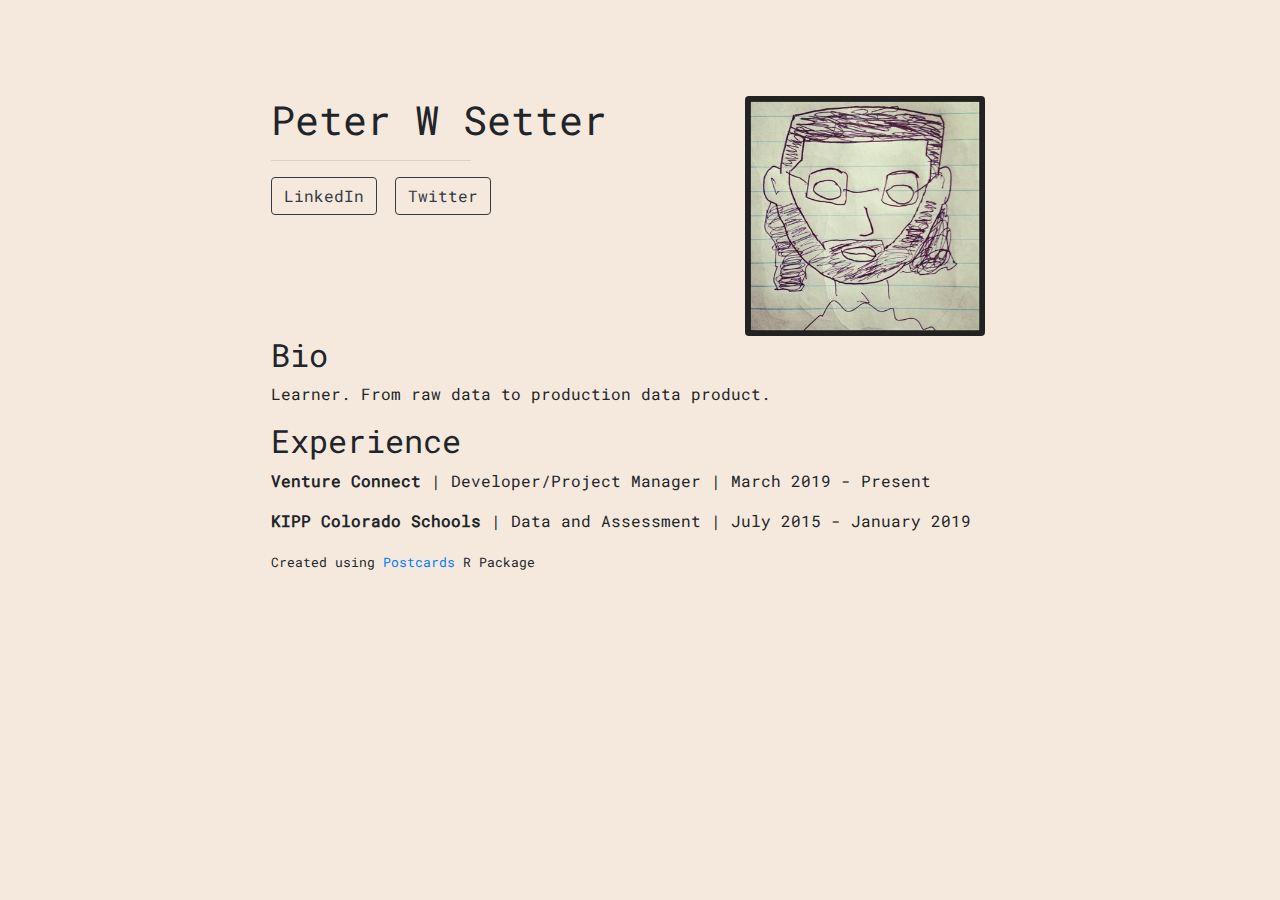
==== commit 2bfefdc0: "postcards link" ====
--- a/index.html
+++ b/index.html
@@ -93,6 +93,8 @@
           Manager | March 2019 - Present</p>
           <p><strong>KIPP Colorado Schools</strong> | Data and
           Assessment | July 2015 - January 2019</p>
+          <p><font size="2">Created using <a href="https://github.com/seankross/postcards">Postcards</a> R
+          Package</font></p>
           </div>
         </div>
       </div>
@@ -137,6 +139,8 @@
               Manager | March 2019 - Present</p>
               <p><strong>KIPP Colorado Schools</strong> | Data and
               Assessment | July 2015 - January 2019</p>
+              <p><font size="2">Created using <a href="https://github.com/seankross/postcards">Postcards</a>
+              R Package</font></p>
               </div>
             </div>
         </div>
